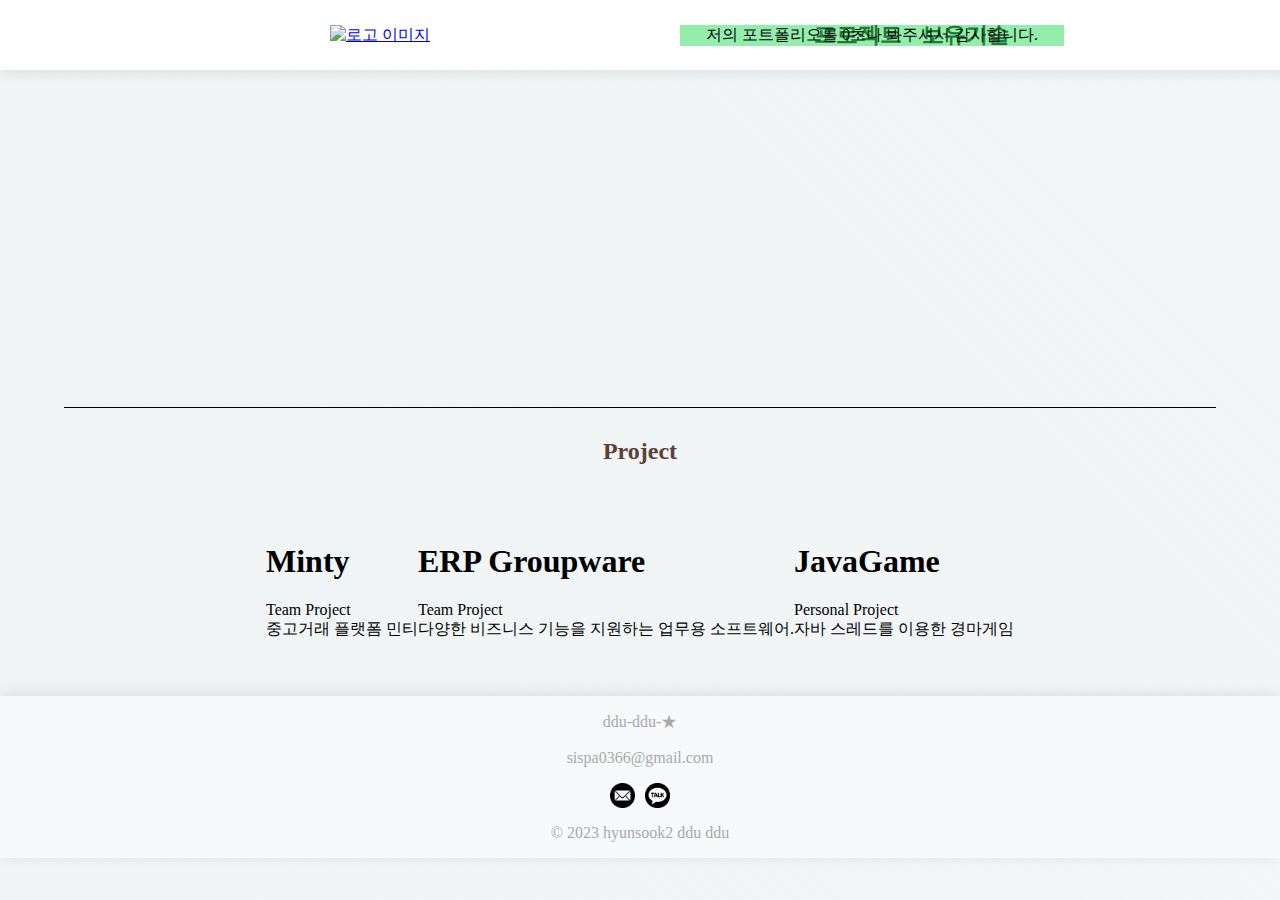
==== index.html @ 013820d1 "Update index.html" ====
<!DOCTYPE html>
<html lang="ko">
<head>
    <meta charset="UTF-8">
    <title>hyunsook2</title>
    <link rel="stylesheet" href="css/index.css">
    <link rel="icon" href="https://github.com/hyunsook2.png" type="image/png">
    <link rel="stylesheet" href="https://cdnjs.cloudflare.com/ajax/libs/font-awesome/5.15.1/css/all.min.css">

<body>
    <!-- Header -->
<div class="header">
    <nav class="navbar container navbar-dark" style="background:white;">
        <a class="navbar-brand" href="/">
            <img src="image/logo/liyo.png" alt="로고 이미지" width="110px"/>
        </a>
            <div class="headtime alert alert-danger">저의 포트폴리오를
                <span id="h" style="display: none"></span>
                <span id="h-label" style="display: none">시간</span>
                <span id="m" style="display: none"></span>
                <span id="m-label" style="display: none">분</span> 
                <span id="s">0</span>초나 봐주셔서 감사합니다.
            </div>
        <div class="navbar-nav gap-2">
            <a class="nav-link menu-a project-button" >프로젝트</a>
            <a class="nav-link menu-a skill-button" >보유기술</a>
        </div>
    </nav>
</div>

    

<!-- 프로필 부분 -->
<div id="profile-section">
    <div class="profile">
        <img src="https://github.com/hyunsook2.png" alt="Profile picture" style="width: 100%; height: auto; border-radius: 50%; object-fit: cover; margin-bottom: 24px;">
        <h2 style="margin: 0 0 5px 0; font-size: 18px;">김현석</h2>
        <p style="margin: 0 0 5px 0; color: #777;">@hyunsook2</p>
        <p style="margin: 0 0 24px 0; color: #777; font-size: 14px;">Full-Stack Developer</p>
        <hr style="border: 0; height: 1px; background-color: #e0e0e0; margin-bottom: 24px;">
        <div style="display: flex; justify-content: space-around;">
            <a href="https://github.com/hyunsook2"><i class="fab fa-github"></i></a>
            <a href="https://www.instagram.com/hyunsook.2/"><i class="fab fa-instagram"></i></a>          
            <a href="https://open.kakao.com/o/sVw4Uasf"><i class="fas fa-comment"></i></a>
        </div>
       
    </div>
    
</div>

<div class="line"></div>

<!-- Project 부분 -->
<div id="project-section">
    <h1 class="title">Project</h1>
    <div id="app" class="container">
        <card data-image="image/MintyLogo.png">
            <h1 slot="header">Minty</h1>
            <p slot="content">
                Team Project<br>
                중고거래 플랫폼 민티
            </p>
        </card>
        <card data-image="image/RebootLogo.png">
            <h1 slot="header">ERP Groupware</h1>
            <p slot="content">
                Team Project<br>
                다양한 비즈니스 기능을 지원하는 업무용 소프트웨어.</p>
        </card>
        <card data-image="image/horse.jpg">
            <h1 slot="header">JavaGame</h1>
            <p slot="content">
                Personal Project<br>
                자바 스레드를 이용한 경마게임
            </p>
        </card>
    </div>
</div>
<div>
    
</div>


<script src="https://unpkg.com/vue@2.6.14/dist/vue.js"></script>
<script src="http://code.jquery.com/jquery-latest.min.js"></script>
<script src="js/index.js"></script>
<div class="footer">
    <div class="footer-content">
        <div class="footer-top">
            <p>ddu-ddu-★</p>
            <p>sispa0366@gmail.com</p>
        </div>
        <div class="footer-links">
            <a style="cursor:pointer;" href="https://mail.google.com/mail/?view=cm&amp;fs=1&amp;to=sispa0366@gmail.com" target="_blank">
                <img class="footer-icon" src="image/email.png" alt="email"/>
            </a>
            <a style="cursor:pointer;" href="https://open.kakao.com/o/sVw4Uasf">
                <img class="footer-icon" src="image/kakao.png" alt="Kakao"/>
            </a>
        </div>
        <div class="footer-bottom">
            <p>© 2023 hyunsook2 ddu ddu</p>
        </div>
    </div>
</div>
</body>
</html>
---- css/index.css ----
@-webkit-keyframes NO {
  from,
  to {
    transform: translate3d(0, 0, 0);
  }

  10%,
  30%,
  50%,
  70%,
  90% {
    transform: translate3d(-10px, 0, 0);
  }

  20%,
  40%,
  60%,
  80% {
    transform: translate3d(10px, 0, 0);
  }
}

@keyframes NO {
  from,
  to {
    transform: translate3d(0, 0, 0);
  }

  10%,
  30%,
  50%,
  70%,
  90% {
    transform: translate3d(-10px, 0, 0);
  }

  20%,
  40%,
  60%,
  80% {
    transform: translate3d(10px, 0, 0);
  }
}

@-webkit-keyframes arrive {
  0% {
    opacity: 0;
    transform: translate3d(0, 50px, 0);
  }

  100% {
    opacity: 1;
    transform: translate3d(0, 0, 0);
  }
}

@keyframes arrive {
  0% {
    opacity: 0;
    transform: translate3d(0, 50px, 0);
  }

  100% {
    opacity: 1;
    transform: translate3d(0, 0, 0);
  }
}

@-webkit-keyframes move {
  0% {
    background-position: 0 0;
  }

  50% {
    background-position: 100% 0;
  }

  100% {
    background-position: 0 0;
  }
}

@keyframes move {
  0% {
    background-position: 0 0;
  }

  50% {
    background-position: 100% 0;
  }

  100% {
    background-position: 0 0;
  }
}

/* footer CSS */
.footer {
  display: flex;
  flex-direction: column;
  align-items: center;
  justify-content: center;
  background-color: #f8f9fa;
  box-shadow: 0px -2px 15px rgba(0, 0, 0, 0.1);
  width: 100%;
  margin-bottom: -40px;
}

.footer-content {
  text-align: center;
}

.footer-links {
  display: flex;
  gap: 10px;
  justify-content: center;
  align-items: center;
}

.footer-links a {
  display: flex;
  flex-direction: column;
  align-items: center;
  text-decoration: none;
  color: black;
  transition: color 0.3s;
}

.footer-links a:hover {
  color: gray;
}

.footer-info {
  font-size: 12px;
  color: gray;
}

.footer-icon {
  width: 25px;
  height: 25px;
}

.footer-top p,
.footer-bottom p {
  color: #a9a9a9;
}
/* Header CSS */
.header {
  display: flex;
  font-family: "Raleway";
  font-size: "22px";
  align-items: center;
  justify-content: space-between;
  width: 100%;
  background-color: white;
  padding: 15px 30px;
  box-shadow: 0px 2px 15px rgba(0, 0, 0, 0.1);
  z-index: 1;
  position: fixed;
  top: 0;
  color: black;
}

.navbar {
  display: flex;
  align-items: center;
  justify-content: space-between;
  height: 40px;
  width: calc(100% - 60px);
  padding: 0 300px;
}

.navbar-brand {
  display: flex;
  align-items: center;
}

.navbar-nav {
  display: flex;
  gap: 20px;
  justify-content: flex-end;
  flex-grow: 1;
}

.nav-link {
  text-decoration: none;
  color: black;
  font-family: "Raleway", sans-serif;
  font-size: 22px;
  transition: color 0.3s;
  font-weight: bolder;
}

.nav-link:hover {
  color: gray;
}

body {
  margin: 40px 0;
  font-family: "Raleway";
  background-color: #fce9f1;
  -webkit-font-smoothing: antialiased;
  background-size: 200% 100% !important;
  -webkit-animation: move 3s ease infinite;
  animation: move 3s ease infinite;
  transform: translate3d(10, 20, 20);
  background: linear-gradient(45deg, #f1f4f4 10%, #e7f0f777 90%);
}

.headtime {
  z-index: 50;
  position: fixed !important;
  width: 30%;
  background: rgba(58, 224, 100, 0.544);
  text-align: center;
  margin-left: 350px;
}

.profile {
  text-align: center;
  opacity: 0;
  transform: translate3d(0, 500px, 0);
  -webkit-animation: arrive 500ms ease-in-out 0.7s forwards;
  animation: arrive 500ms ease-in-out 0.7s forwards;
  margin-top: 10vh;
  margin-left: auto;
  margin-right: auto;
  border: 1px solid #e0e0e0;
  border-radius: 8px;
  padding: 24px;
  width: 12vw;
  text-align: center;
}
.title {
  font-family: "Raleway";
  font-size: 24px;
  font-weight: 700;
  color: #5d4037;
  text-align: center;
}

#profile-section {
  display: flex;
  justify-content: center;
  align-items: center;
}

.profile-container {
  border: 1px solid #e0e0e0;
  border-radius: 8px;
  padding: 32px;
  width: 300px;
  text-align: center;
}

.profile-picture {
  width: 60%;
  height: auto;
  border-radius: 50%;
  object-fit: cover;
  margin-bottom: 24px;
}

.profile-name {
  margin: 0 0 5px 0;
  font-size: 18px;
}

.profile-username {
  margin: 0 0 15px 0;
  color: #777;
}

.profile-role {
  margin: 0 0 24px 0;
  color: #696969;
  font-size: 14px;
}

.profile-separator {
  border: 0;
  height: 1px;
  background-color: #e0e0e0;
  margin-bottom: 24px;
}

.profile-links {
  display: flex;
  justify-content: space-around;
}

.link-icon img {
  width: 24px;
  height: 24px;
}

#project-section .title {
  font-family: "Raleway";
  font-size: 24px;
  font-weight: 700;
  color: #5d4037;
  text-align: center;
}

#project-section .container {
  padding: 40px 80px;
  display: flex;
  flex-wrap: wrap;
  justify-content: center;
}

#project-section .card-wrap {
  margin: 10px;
  transform: perspective(800px);
  transform-style: preserve-3d;
  cursor: pointer;
}

#project-section .card-wrap:hover .card-info {
  transform: translateY(0);
}

#project-section .card-wrap:hover .card-info p {
  opacity: 1;
}

#project-section .card-wrap:hover .card-info,
#project-section .card-wrap:hover .card-info p {
  transition: 0.6s cubic-bezier(0.23, 1, 0.32, 1);
}

#project-section .card-wrap:hover .card-info:after {
  transition: 5s cubic-bezier(0.23, 1, 0.32, 1);
  opacity: 1;
  transform: translateY(0);
}

#project-section .card-wrap:hover .card-bg {
  transition: 0.6s cubic-bezier(0.23, 1, 0.32, 1),
    opacity 5s cubic-bezier(0.23, 1, 0.32, 1);
  opacity: 0.8;
}

#project-section .card-wrap:hover .card {
  transition: 0.6s cubic-bezier(0.23, 1, 0.32, 1),
    box-shadow 2s cubic-bezier(0.23, 1, 0.32, 1);
  box-shadow: rgba(255, 255, 255, 0.2) 0 0 40px 5px,
    rgba(255, 255, 255, 1) 0 0 0 1px, rgba(0, 0, 0, 0.66) 0 30px 60px 0,
    inset #333 0 0 0 5px, inset white 0 0 0 6px;
}

#project-section .card {
  position: relative;
  flex: 0 0 240px;
  bottom: 0;
  width: 240px;
  height: 320px;
  background-color: #333;
  overflow: hidden;
  border-radius: 10px;
  box-shadow: rgba(0, 0, 0, 0.66) 0 30px 60px 0, inset #333 0 0 0 5px,
    inset rgba(255, 255, 255, 0.5) 0 0 0 6px;
  transition: 1s cubic-bezier(0.445, 0.05, 0.55, 0.95);
}

#project-section .card-bg {
  opacity: 0.5;
  position: absolute;
  top: -20px;
  left: -20px;
  width: 120%;
  height: 120%;
  padding: 20px;
  background-repeat: no-repeat;
  background-position: center;
  background-size: cover;
  transition: 1s cubic-bezier(0.445, 0.05, 0.55, 0.95),
    opacity 5s 1s cubic-bezier(0.445, 0.05, 0.55, 0.95);
  pointer-events: none;
}

#project-section .card-info {
  padding: 20px;
  position: absolute;
  bottom: 0;
  color: #fff;
  transform: translateY(40%);
  transition: 0.6s 1.6s cubic-bezier(0.215, 0.61, 0.355, 1);
}

#project-section .card-info p {
  opacity: 0;
  text-shadow: rgba(0, 0, 0, 1) 0 2px 3px;
  transition: 0.6s 1.6s cubic-bezier(0.215, 0.61, 0.355, 1);
}

#project-section .card-info * {
  position: relative;
  z-index: 1;
}

#project-section .card-info:after {
  content: "";
  position: absolute;
  top: 0;
  left: 0;
  z-index: 0;
  width: 100%;
  height: 100%;
  background-image: linear-gradient(
    to bottom,
    transparent 0%,
    rgba(0, 0, 0, 0.6) 100%
  );
  background-blend-mode: overlay;
  opacity: 0;
  transform: translateY(100%);
  transition: 5s 1s cubic-bezier(0.445, 0.05, 0.55, 0.95);
}

#project-section .card-info h1 {
  font-family: "Playfair Display";
  font-size: 36px;
  font-weight: 700;
  text-shadow: rgba(0, 0, 0, 0.5) 0 10px 10px;
}

#project-section .line {
  flex-basis: 100%;
  border-bottom: 1px solid black;
  margin-bottom: 30px;
  margin-left: 5%;
  margin-right: 5%;
}

.line {
  flex-basis: 100%;
  border-bottom: 1px solid black;
  margin-top: 50px;
  margin-bottom: 30px;
  margin-left: 5%;
  margin-right: 5%;
}

::-webkit-scrollbar {
  width: 1px;
  height: 1px;
}

::-webkit-scrollbar-button {
  width: 1px;
  height: 1px;
}
.external {
  overflow: hidden;
  height: 100vh;
}

.horizontal-scroll-wrapper {
  display: flex;
  flex-direction: column;
  align-items: center;
  width: 100vh;
  transform: rotate(-90deg) translate3d(0, -100vh, 0);
  transform-origin: right top;
  overflow-y: auto;
  overflow-x: hidden;
  padding: 0;
  height: 100vw;
  perspective: 1px;
  transform-style: preserve-3d;
  padding-bottom: 10rem;
}

.img-wrapper {
  transform: rotate(90deg);
  display: flex;
  align-items: center;
  justify-content: center;
  min-height: 40vh;
  transform-origin: 50% 50%;
  transform: rotate(90deg) translateZ(0.1px) scale(0.9) translateX(0px)
    translateY(-3vh);
  transition: 1s;
}

.img-wrapper:hover {
  min-height: 65vh;
}

.slower {
  transform: rotate(90deg) translateZ(-0.2px) scale(1.1) translateX(0%)
    translateY(-10vh);
}
.slower1 {
  transform: rotate(90deg) translateZ(-0.25px) scale(1.05) translateX(0%)
    translateY(8vh);
}
.slower2 {
  transform: rotate(90deg) translateZ(-0.3px) scale(1.3) translateX(0%)
    translateY(2vh);
}
.slower-down {
  transform: rotate(90deg) translateZ(-0.2px) scale(1.1) translateX(0%)
    translateY(16vh);
}
.faster {
  transform: rotate(90deg) translateZ(0.15px) scale(0.8) translateX(0%)
    translateY(14vh);
}
.faster1 {
  transform: rotate(90deg) translateZ(0.05px) scale(0.8) translateX(0%)
    translateY(10vh);
}
.fastest {
  transform: rotate(90deg) translateZ(0.22px) scale(0.7) translateX(-10vh)
    translateY(-15vh);
}
.vertical {
  transform: rotate(90deg) translateZ(-0.15px) scale(1.15) translateX(0%)
    translateY(0%);
}
.last {
  transform: rotate(90deg) translateZ(-0.2px) scale(1.1) translateX(25vh)
    translateY(-8vh);
}
.scroll-info,
header {
  position: absolute;
  left: 1rem;
}

header {
  bottom: 1rem;
}
.scroll-info {
  top: 1rem;
}

img {
  max-width: 25vw;
  max-height: 25vh;
  transition: 0.5s;
  vertical-align: top;
}
a:hover img {
  filter: none;
}

.menu-a {
  cursor: pointer;
}
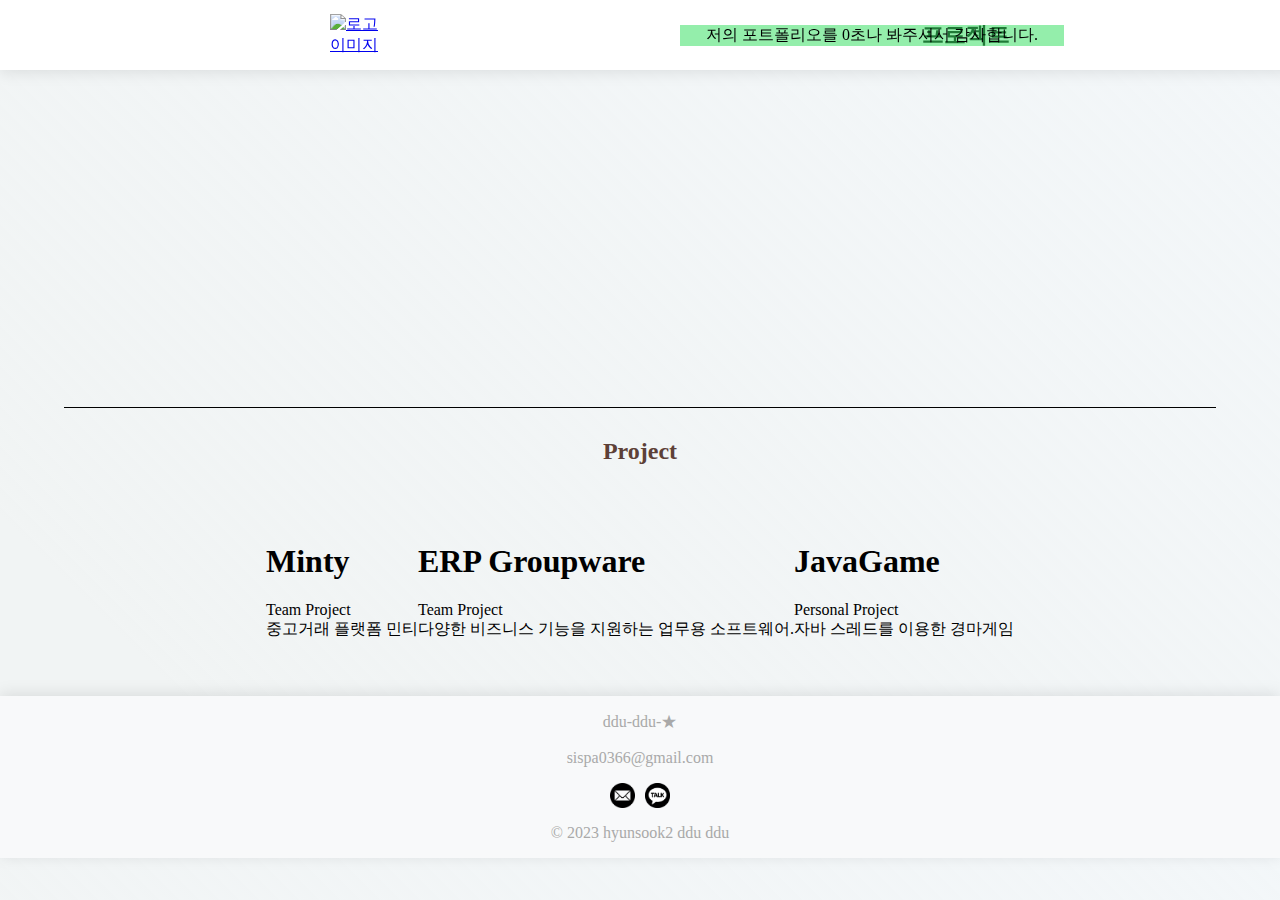
==== commit 05c5fe97: "Add files via upload" ====
--- a/index.html
+++ b/index.html
@@ -3,16 +3,16 @@
 <head>
     <meta charset="UTF-8">
     <title>hyunsook2</title>
+    
     <link rel="stylesheet" href="css/index.css">
     <link rel="icon" href="https://github.com/hyunsook2.png" type="image/png">
-    <link rel="stylesheet" href="https://cdnjs.cloudflare.com/ajax/libs/font-awesome/5.15.1/css/all.min.css">
 
 <body>
     <!-- Header -->
 <div class="header">
     <nav class="navbar container navbar-dark" style="background:white;">
         <a class="navbar-brand" href="/">
-            <img src="image/logo/liyo.png" alt="로고 이미지" width="110px"/>
+            <img src="https://github.com/hyunsook2.png" alt="로고 이미지" width="60px"/>
         </a>
             <div class="headtime alert alert-danger">저의 포트폴리오를
                 <span id="h" style="display: none"></span>
@@ -23,7 +23,6 @@
             </div>
         <div class="navbar-nav gap-2">
             <a class="nav-link menu-a project-button" >프로젝트</a>
-            <a class="nav-link menu-a skill-button" >보유기술</a>
         </div>
     </nav>
 </div>
@@ -43,7 +42,6 @@
             <a href="https://www.instagram.com/hyunsook.2/"><i class="fab fa-instagram"></i></a>          
             <a href="https://open.kakao.com/o/sVw4Uasf"><i class="fas fa-comment"></i></a>
         </div>
-       
     </div>
     
 </div>
--- a/css/index.css
+++ b/css/index.css
@@ -442,111 +442,4650 @@
   margin-right: 5%;
 }
 
-::-webkit-scrollbar {
+/* 가져온거 */
+/*!
+ * Font Awesome Free 5.15.1 by @fontawesome - https://fontawesome.com
+ * License - https://fontawesome.com/license/free (Icons: CC BY 4.0, Fonts: SIL OFL 1.1, Code: MIT License)
+ */
+.fa,
+.fab,
+.fad,
+.fal,
+.far,
+.fas {
+  -moz-osx-font-smoothing: grayscale;
+  -webkit-font-smoothing: antialiased;
+  display: inline-block;
+  font-style: normal;
+  font-variant: normal;
+  text-rendering: auto;
+  line-height: 1;
+}
+.fa-lg {
+  font-size: 1.33333em;
+  line-height: 0.75em;
+  vertical-align: -0.0667em;
+}
+.fa-xs {
+  font-size: 0.75em;
+}
+.fa-sm {
+  font-size: 0.875em;
+}
+.fa-1x {
+  font-size: 1em;
+}
+.fa-2x {
+  font-size: 2em;
+}
+.fa-3x {
+  font-size: 3em;
+}
+.fa-4x {
+  font-size: 4em;
+}
+.fa-5x {
+  font-size: 5em;
+}
+.fa-6x {
+  font-size: 6em;
+}
+.fa-7x {
+  font-size: 7em;
+}
+.fa-8x {
+  font-size: 8em;
+}
+.fa-9x {
+  font-size: 9em;
+}
+.fa-10x {
+  font-size: 10em;
+}
+.fa-fw {
+  text-align: center;
+  width: 1.25em;
+}
+.fa-ul {
+  list-style-type: none;
+  margin-left: 2.5em;
+  padding-left: 0;
+}
+.fa-ul > li {
+  position: relative;
+}
+.fa-li {
+  left: -2em;
+  position: absolute;
+  text-align: center;
+  width: 2em;
+  line-height: inherit;
+}
+.fa-border {
+  border: 0.08em solid #eee;
+  border-radius: 0.1em;
+  padding: 0.2em 0.25em 0.15em;
+}
+.fa-pull-left {
+  float: left;
+}
+.fa-pull-right {
+  float: right;
+}
+.fa.fa-pull-left,
+.fab.fa-pull-left,
+.fal.fa-pull-left,
+.far.fa-pull-left,
+.fas.fa-pull-left {
+  margin-right: 0.3em;
+}
+.fa.fa-pull-right,
+.fab.fa-pull-right,
+.fal.fa-pull-right,
+.far.fa-pull-right,
+.fas.fa-pull-right {
+  margin-left: 0.3em;
+}
+.fa-spin {
+  -webkit-animation: fa-spin 2s linear infinite;
+  animation: fa-spin 2s linear infinite;
+}
+.fa-pulse {
+  -webkit-animation: fa-spin 1s steps(8) infinite;
+  animation: fa-spin 1s steps(8) infinite;
+}
+@-webkit-keyframes fa-spin {
+  0% {
+    -webkit-transform: rotate(0deg);
+    transform: rotate(0deg);
+  }
+  to {
+    -webkit-transform: rotate(1turn);
+    transform: rotate(1turn);
+  }
+}
+@keyframes fa-spin {
+  0% {
+    -webkit-transform: rotate(0deg);
+    transform: rotate(0deg);
+  }
+  to {
+    -webkit-transform: rotate(1turn);
+    transform: rotate(1turn);
+  }
+}
+.fa-rotate-90 {
+  -ms-filter: "progid:DXImageTransform.Microsoft.BasicImage(rotation=1)";
+  -webkit-transform: rotate(90deg);
+  transform: rotate(90deg);
+}
+.fa-rotate-180 {
+  -ms-filter: "progid:DXImageTransform.Microsoft.BasicImage(rotation=2)";
+  -webkit-transform: rotate(180deg);
+  transform: rotate(180deg);
+}
+.fa-rotate-270 {
+  -ms-filter: "progid:DXImageTransform.Microsoft.BasicImage(rotation=3)";
+  -webkit-transform: rotate(270deg);
+  transform: rotate(270deg);
+}
+.fa-flip-horizontal {
+  -ms-filter: "progid:DXImageTransform.Microsoft.BasicImage(rotation=0, mirror=1)";
+  -webkit-transform: scaleX(-1);
+  transform: scaleX(-1);
+}
+.fa-flip-vertical {
+  -webkit-transform: scaleY(-1);
+  transform: scaleY(-1);
+}
+.fa-flip-both,
+.fa-flip-horizontal.fa-flip-vertical,
+.fa-flip-vertical {
+  -ms-filter: "progid:DXImageTransform.Microsoft.BasicImage(rotation=2, mirror=1)";
+}
+.fa-flip-both,
+.fa-flip-horizontal.fa-flip-vertical {
+  -webkit-transform: scale(-1);
+  transform: scale(-1);
+}
+:root .fa-flip-both,
+:root .fa-flip-horizontal,
+:root .fa-flip-vertical,
+:root .fa-rotate-90,
+:root .fa-rotate-180,
+:root .fa-rotate-270 {
+  -webkit-filter: none;
+  filter: none;
+}
+.fa-stack {
+  display: inline-block;
+  height: 2em;
+  line-height: 2em;
+  position: relative;
+  vertical-align: middle;
+  width: 2.5em;
+}
+.fa-stack-1x,
+.fa-stack-2x {
+  left: 0;
+  position: absolute;
+  text-align: center;
+  width: 100%;
+}
+.fa-stack-1x {
+  line-height: inherit;
+}
+.fa-stack-2x {
+  font-size: 2em;
+}
+.fa-inverse {
+  color: #fff;
+}
+.fa-500px:before {
+  content: "\f26e";
+}
+.fa-accessible-icon:before {
+  content: "\f368";
+}
+.fa-accusoft:before {
+  content: "\f369";
+}
+.fa-acquisitions-incorporated:before {
+  content: "\f6af";
+}
+.fa-ad:before {
+  content: "\f641";
+}
+.fa-address-book:before {
+  content: "\f2b9";
+}
+.fa-address-card:before {
+  content: "\f2bb";
+}
+.fa-adjust:before {
+  content: "\f042";
+}
+.fa-adn:before {
+  content: "\f170";
+}
+.fa-adversal:before {
+  content: "\f36a";
+}
+.fa-affiliatetheme:before {
+  content: "\f36b";
+}
+.fa-air-freshener:before {
+  content: "\f5d0";
+}
+.fa-airbnb:before {
+  content: "\f834";
+}
+.fa-algolia:before {
+  content: "\f36c";
+}
+.fa-align-center:before {
+  content: "\f037";
+}
+.fa-align-justify:before {
+  content: "\f039";
+}
+.fa-align-left:before {
+  content: "\f036";
+}
+.fa-align-right:before {
+  content: "\f038";
+}
+.fa-alipay:before {
+  content: "\f642";
+}
+.fa-allergies:before {
+  content: "\f461";
+}
+.fa-amazon:before {
+  content: "\f270";
+}
+.fa-amazon-pay:before {
+  content: "\f42c";
+}
+.fa-ambulance:before {
+  content: "\f0f9";
+}
+.fa-american-sign-language-interpreting:before {
+  content: "\f2a3";
+}
+.fa-amilia:before {
+  content: "\f36d";
+}
+.fa-anchor:before {
+  content: "\f13d";
+}
+.fa-android:before {
+  content: "\f17b";
+}
+.fa-angellist:before {
+  content: "\f209";
+}
+.fa-angle-double-down:before {
+  content: "\f103";
+}
+.fa-angle-double-left:before {
+  content: "\f100";
+}
+.fa-angle-double-right:before {
+  content: "\f101";
+}
+.fa-angle-double-up:before {
+  content: "\f102";
+}
+.fa-angle-down:before {
+  content: "\f107";
+}
+.fa-angle-left:before {
+  content: "\f104";
+}
+.fa-angle-right:before {
+  content: "\f105";
+}
+.fa-angle-up:before {
+  content: "\f106";
+}
+.fa-angry:before {
+  content: "\f556";
+}
+.fa-angrycreative:before {
+  content: "\f36e";
+}
+.fa-angular:before {
+  content: "\f420";
+}
+.fa-ankh:before {
+  content: "\f644";
+}
+.fa-app-store:before {
+  content: "\f36f";
+}
+.fa-app-store-ios:before {
+  content: "\f370";
+}
+.fa-apper:before {
+  content: "\f371";
+}
+.fa-apple:before {
+  content: "\f179";
+}
+.fa-apple-alt:before {
+  content: "\f5d1";
+}
+.fa-apple-pay:before {
+  content: "\f415";
+}
+.fa-archive:before {
+  content: "\f187";
+}
+.fa-archway:before {
+  content: "\f557";
+}
+.fa-arrow-alt-circle-down:before {
+  content: "\f358";
+}
+.fa-arrow-alt-circle-left:before {
+  content: "\f359";
+}
+.fa-arrow-alt-circle-right:before {
+  content: "\f35a";
+}
+.fa-arrow-alt-circle-up:before {
+  content: "\f35b";
+}
+.fa-arrow-circle-down:before {
+  content: "\f0ab";
+}
+.fa-arrow-circle-left:before {
+  content: "\f0a8";
+}
+.fa-arrow-circle-right:before {
+  content: "\f0a9";
+}
+.fa-arrow-circle-up:before {
+  content: "\f0aa";
+}
+.fa-arrow-down:before {
+  content: "\f063";
+}
+.fa-arrow-left:before {
+  content: "\f060";
+}
+.fa-arrow-right:before {
+  content: "\f061";
+}
+.fa-arrow-up:before {
+  content: "\f062";
+}
+.fa-arrows-alt:before {
+  content: "\f0b2";
+}
+.fa-arrows-alt-h:before {
+  content: "\f337";
+}
+.fa-arrows-alt-v:before {
+  content: "\f338";
+}
+.fa-artstation:before {
+  content: "\f77a";
+}
+.fa-assistive-listening-systems:before {
+  content: "\f2a2";
+}
+.fa-asterisk:before {
+  content: "\f069";
+}
+.fa-asymmetrik:before {
+  content: "\f372";
+}
+.fa-at:before {
+  content: "\f1fa";
+}
+.fa-atlas:before {
+  content: "\f558";
+}
+.fa-atlassian:before {
+  content: "\f77b";
+}
+.fa-atom:before {
+  content: "\f5d2";
+}
+.fa-audible:before {
+  content: "\f373";
+}
+.fa-audio-description:before {
+  content: "\f29e";
+}
+.fa-autoprefixer:before {
+  content: "\f41c";
+}
+.fa-avianex:before {
+  content: "\f374";
+}
+.fa-aviato:before {
+  content: "\f421";
+}
+.fa-award:before {
+  content: "\f559";
+}
+.fa-aws:before {
+  content: "\f375";
+}
+.fa-baby:before {
+  content: "\f77c";
+}
+.fa-baby-carriage:before {
+  content: "\f77d";
+}
+.fa-backspace:before {
+  content: "\f55a";
+}
+.fa-backward:before {
+  content: "\f04a";
+}
+.fa-bacon:before {
+  content: "\f7e5";
+}
+.fa-bacteria:before {
+  content: "\e059";
+}
+.fa-bacterium:before {
+  content: "\e05a";
+}
+.fa-bahai:before {
+  content: "\f666";
+}
+.fa-balance-scale:before {
+  content: "\f24e";
+}
+.fa-balance-scale-left:before {
+  content: "\f515";
+}
+.fa-balance-scale-right:before {
+  content: "\f516";
+}
+.fa-ban:before {
+  content: "\f05e";
+}
+.fa-band-aid:before {
+  content: "\f462";
+}
+.fa-bandcamp:before {
+  content: "\f2d5";
+}
+.fa-barcode:before {
+  content: "\f02a";
+}
+.fa-bars:before {
+  content: "\f0c9";
+}
+.fa-baseball-ball:before {
+  content: "\f433";
+}
+.fa-basketball-ball:before {
+  content: "\f434";
+}
+.fa-bath:before {
+  content: "\f2cd";
+}
+.fa-battery-empty:before {
+  content: "\f244";
+}
+.fa-battery-full:before {
+  content: "\f240";
+}
+.fa-battery-half:before {
+  content: "\f242";
+}
+.fa-battery-quarter:before {
+  content: "\f243";
+}
+.fa-battery-three-quarters:before {
+  content: "\f241";
+}
+.fa-battle-net:before {
+  content: "\f835";
+}
+.fa-bed:before {
+  content: "\f236";
+}
+.fa-beer:before {
+  content: "\f0fc";
+}
+.fa-behance:before {
+  content: "\f1b4";
+}
+.fa-behance-square:before {
+  content: "\f1b5";
+}
+.fa-bell:before {
+  content: "\f0f3";
+}
+.fa-bell-slash:before {
+  content: "\f1f6";
+}
+.fa-bezier-curve:before {
+  content: "\f55b";
+}
+.fa-bible:before {
+  content: "\f647";
+}
+.fa-bicycle:before {
+  content: "\f206";
+}
+.fa-biking:before {
+  content: "\f84a";
+}
+.fa-bimobject:before {
+  content: "\f378";
+}
+.fa-binoculars:before {
+  content: "\f1e5";
+}
+.fa-biohazard:before {
+  content: "\f780";
+}
+.fa-birthday-cake:before {
+  content: "\f1fd";
+}
+.fa-bitbucket:before {
+  content: "\f171";
+}
+.fa-bitcoin:before {
+  content: "\f379";
+}
+.fa-bity:before {
+  content: "\f37a";
+}
+.fa-black-tie:before {
+  content: "\f27e";
+}
+.fa-blackberry:before {
+  content: "\f37b";
+}
+.fa-blender:before {
+  content: "\f517";
+}
+.fa-blender-phone:before {
+  content: "\f6b6";
+}
+.fa-blind:before {
+  content: "\f29d";
+}
+.fa-blog:before {
+  content: "\f781";
+}
+.fa-blogger:before {
+  content: "\f37c";
+}
+.fa-blogger-b:before {
+  content: "\f37d";
+}
+.fa-bluetooth:before {
+  content: "\f293";
+}
+.fa-bluetooth-b:before {
+  content: "\f294";
+}
+.fa-bold:before {
+  content: "\f032";
+}
+.fa-bolt:before {
+  content: "\f0e7";
+}
+.fa-bomb:before {
+  content: "\f1e2";
+}
+.fa-bone:before {
+  content: "\f5d7";
+}
+.fa-bong:before {
+  content: "\f55c";
+}
+.fa-book:before {
+  content: "\f02d";
+}
+.fa-book-dead:before {
+  content: "\f6b7";
+}
+.fa-book-medical:before {
+  content: "\f7e6";
+}
+.fa-book-open:before {
+  content: "\f518";
+}
+.fa-book-reader:before {
+  content: "\f5da";
+}
+.fa-bookmark:before {
+  content: "\f02e";
+}
+.fa-bootstrap:before {
+  content: "\f836";
+}
+.fa-border-all:before {
+  content: "\f84c";
+}
+.fa-border-none:before {
+  content: "\f850";
+}
+.fa-border-style:before {
+  content: "\f853";
+}
+.fa-bowling-ball:before {
+  content: "\f436";
+}
+.fa-box:before {
+  content: "\f466";
+}
+.fa-box-open:before {
+  content: "\f49e";
+}
+.fa-box-tissue:before {
+  content: "\e05b";
+}
+.fa-boxes:before {
+  content: "\f468";
+}
+.fa-braille:before {
+  content: "\f2a1";
+}
+.fa-brain:before {
+  content: "\f5dc";
+}
+.fa-bread-slice:before {
+  content: "\f7ec";
+}
+.fa-briefcase:before {
+  content: "\f0b1";
+}
+.fa-briefcase-medical:before {
+  content: "\f469";
+}
+.fa-broadcast-tower:before {
+  content: "\f519";
+}
+.fa-broom:before {
+  content: "\f51a";
+}
+.fa-brush:before {
+  content: "\f55d";
+}
+.fa-btc:before {
+  content: "\f15a";
+}
+.fa-buffer:before {
+  content: "\f837";
+}
+.fa-bug:before {
+  content: "\f188";
+}
+.fa-building:before {
+  content: "\f1ad";
+}
+.fa-bullhorn:before {
+  content: "\f0a1";
+}
+.fa-bullseye:before {
+  content: "\f140";
+}
+.fa-burn:before {
+  content: "\f46a";
+}
+.fa-buromobelexperte:before {
+  content: "\f37f";
+}
+.fa-bus:before {
+  content: "\f207";
+}
+.fa-bus-alt:before {
+  content: "\f55e";
+}
+.fa-business-time:before {
+  content: "\f64a";
+}
+.fa-buy-n-large:before {
+  content: "\f8a6";
+}
+.fa-buysellads:before {
+  content: "\f20d";
+}
+.fa-calculator:before {
+  content: "\f1ec";
+}
+.fa-calendar:before {
+  content: "\f133";
+}
+.fa-calendar-alt:before {
+  content: "\f073";
+}
+.fa-calendar-check:before {
+  content: "\f274";
+}
+.fa-calendar-day:before {
+  content: "\f783";
+}
+.fa-calendar-minus:before {
+  content: "\f272";
+}
+.fa-calendar-plus:before {
+  content: "\f271";
+}
+.fa-calendar-times:before {
+  content: "\f273";
+}
+.fa-calendar-week:before {
+  content: "\f784";
+}
+.fa-camera:before {
+  content: "\f030";
+}
+.fa-camera-retro:before {
+  content: "\f083";
+}
+.fa-campground:before {
+  content: "\f6bb";
+}
+.fa-canadian-maple-leaf:before {
+  content: "\f785";
+}
+.fa-candy-cane:before {
+  content: "\f786";
+}
+.fa-cannabis:before {
+  content: "\f55f";
+}
+.fa-capsules:before {
+  content: "\f46b";
+}
+.fa-car:before {
+  content: "\f1b9";
+}
+.fa-car-alt:before {
+  content: "\f5de";
+}
+.fa-car-battery:before {
+  content: "\f5df";
+}
+.fa-car-crash:before {
+  content: "\f5e1";
+}
+.fa-car-side:before {
+  content: "\f5e4";
+}
+.fa-caravan:before {
+  content: "\f8ff";
+}
+.fa-caret-down:before {
+  content: "\f0d7";
+}
+.fa-caret-left:before {
+  content: "\f0d9";
+}
+.fa-caret-right:before {
+  content: "\f0da";
+}
+.fa-caret-square-down:before {
+  content: "\f150";
+}
+.fa-caret-square-left:before {
+  content: "\f191";
+}
+.fa-caret-square-right:before {
+  content: "\f152";
+}
+.fa-caret-square-up:before {
+  content: "\f151";
+}
+.fa-caret-up:before {
+  content: "\f0d8";
+}
+.fa-carrot:before {
+  content: "\f787";
+}
+.fa-cart-arrow-down:before {
+  content: "\f218";
+}
+.fa-cart-plus:before {
+  content: "\f217";
+}
+.fa-cash-register:before {
+  content: "\f788";
+}
+.fa-cat:before {
+  content: "\f6be";
+}
+.fa-cc-amazon-pay:before {
+  content: "\f42d";
+}
+.fa-cc-amex:before {
+  content: "\f1f3";
+}
+.fa-cc-apple-pay:before {
+  content: "\f416";
+}
+.fa-cc-diners-club:before {
+  content: "\f24c";
+}
+.fa-cc-discover:before {
+  content: "\f1f2";
+}
+.fa-cc-jcb:before {
+  content: "\f24b";
+}
+.fa-cc-mastercard:before {
+  content: "\f1f1";
+}
+.fa-cc-paypal:before {
+  content: "\f1f4";
+}
+.fa-cc-stripe:before {
+  content: "\f1f5";
+}
+.fa-cc-visa:before {
+  content: "\f1f0";
+}
+.fa-centercode:before {
+  content: "\f380";
+}
+.fa-centos:before {
+  content: "\f789";
+}
+.fa-certificate:before {
+  content: "\f0a3";
+}
+.fa-chair:before {
+  content: "\f6c0";
+}
+.fa-chalkboard:before {
+  content: "\f51b";
+}
+.fa-chalkboard-teacher:before {
+  content: "\f51c";
+}
+.fa-charging-station:before {
+  content: "\f5e7";
+}
+.fa-chart-area:before {
+  content: "\f1fe";
+}
+.fa-chart-bar:before {
+  content: "\f080";
+}
+.fa-chart-line:before {
+  content: "\f201";
+}
+.fa-chart-pie:before {
+  content: "\f200";
+}
+.fa-check:before {
+  content: "\f00c";
+}
+.fa-check-circle:before {
+  content: "\f058";
+}
+.fa-check-double:before {
+  content: "\f560";
+}
+.fa-check-square:before {
+  content: "\f14a";
+}
+.fa-cheese:before {
+  content: "\f7ef";
+}
+.fa-chess:before {
+  content: "\f439";
+}
+.fa-chess-bishop:before {
+  content: "\f43a";
+}
+.fa-chess-board:before {
+  content: "\f43c";
+}
+.fa-chess-king:before {
+  content: "\f43f";
+}
+.fa-chess-knight:before {
+  content: "\f441";
+}
+.fa-chess-pawn:before {
+  content: "\f443";
+}
+.fa-chess-queen:before {
+  content: "\f445";
+}
+.fa-chess-rook:before {
+  content: "\f447";
+}
+.fa-chevron-circle-down:before {
+  content: "\f13a";
+}
+.fa-chevron-circle-left:before {
+  content: "\f137";
+}
+.fa-chevron-circle-right:before {
+  content: "\f138";
+}
+.fa-chevron-circle-up:before {
+  content: "\f139";
+}
+.fa-chevron-down:before {
+  content: "\f078";
+}
+.fa-chevron-left:before {
+  content: "\f053";
+}
+.fa-chevron-right:before {
+  content: "\f054";
+}
+.fa-chevron-up:before {
+  content: "\f077";
+}
+.fa-child:before {
+  content: "\f1ae";
+}
+.fa-chrome:before {
+  content: "\f268";
+}
+.fa-chromecast:before {
+  content: "\f838";
+}
+.fa-church:before {
+  content: "\f51d";
+}
+.fa-circle:before {
+  content: "\f111";
+}
+.fa-circle-notch:before {
+  content: "\f1ce";
+}
+.fa-city:before {
+  content: "\f64f";
+}
+.fa-clinic-medical:before {
+  content: "\f7f2";
+}
+.fa-clipboard:before {
+  content: "\f328";
+}
+.fa-clipboard-check:before {
+  content: "\f46c";
+}
+.fa-clipboard-list:before {
+  content: "\f46d";
+}
+.fa-clock:before {
+  content: "\f017";
+}
+.fa-clone:before {
+  content: "\f24d";
+}
+.fa-closed-captioning:before {
+  content: "\f20a";
+}
+.fa-cloud:before {
+  content: "\f0c2";
+}
+.fa-cloud-download-alt:before {
+  content: "\f381";
+}
+.fa-cloud-meatball:before {
+  content: "\f73b";
+}
+.fa-cloud-moon:before {
+  content: "\f6c3";
+}
+.fa-cloud-moon-rain:before {
+  content: "\f73c";
+}
+.fa-cloud-rain:before {
+  content: "\f73d";
+}
+.fa-cloud-showers-heavy:before {
+  content: "\f740";
+}
+.fa-cloud-sun:before {
+  content: "\f6c4";
+}
+.fa-cloud-sun-rain:before {
+  content: "\f743";
+}
+.fa-cloud-upload-alt:before {
+  content: "\f382";
+}
+.fa-cloudflare:before {
+  content: "\e07d";
+}
+.fa-cloudscale:before {
+  content: "\f383";
+}
+.fa-cloudsmith:before {
+  content: "\f384";
+}
+.fa-cloudversify:before {
+  content: "\f385";
+}
+.fa-cocktail:before {
+  content: "\f561";
+}
+.fa-code:before {
+  content: "\f121";
+}
+.fa-code-branch:before {
+  content: "\f126";
+}
+.fa-codepen:before {
+  content: "\f1cb";
+}
+.fa-codiepie:before {
+  content: "\f284";
+}
+.fa-coffee:before {
+  content: "\f0f4";
+}
+.fa-cog:before {
+  content: "\f013";
+}
+.fa-cogs:before {
+  content: "\f085";
+}
+.fa-coins:before {
+  content: "\f51e";
+}
+.fa-columns:before {
+  content: "\f0db";
+}
+.fa-comment:before {
+  content: "\f075";
+}
+.fa-comment-alt:before {
+  content: "\f27a";
+}
+.fa-comment-dollar:before {
+  content: "\f651";
+}
+.fa-comment-dots:before {
+  content: "\f4ad";
+}
+.fa-comment-medical:before {
+  content: "\f7f5";
+}
+.fa-comment-slash:before {
+  content: "\f4b3";
+}
+.fa-comments:before {
+  content: "\f086";
+}
+.fa-comments-dollar:before {
+  content: "\f653";
+}
+.fa-compact-disc:before {
+  content: "\f51f";
+}
+.fa-compass:before {
+  content: "\f14e";
+}
+.fa-compress:before {
+  content: "\f066";
+}
+.fa-compress-alt:before {
+  content: "\f422";
+}
+.fa-compress-arrows-alt:before {
+  content: "\f78c";
+}
+.fa-concierge-bell:before {
+  content: "\f562";
+}
+.fa-confluence:before {
+  content: "\f78d";
+}
+.fa-connectdevelop:before {
+  content: "\f20e";
+}
+.fa-contao:before {
+  content: "\f26d";
+}
+.fa-cookie:before {
+  content: "\f563";
+}
+.fa-cookie-bite:before {
+  content: "\f564";
+}
+.fa-copy:before {
+  content: "\f0c5";
+}
+.fa-copyright:before {
+  content: "\f1f9";
+}
+.fa-cotton-bureau:before {
+  content: "\f89e";
+}
+.fa-couch:before {
+  content: "\f4b8";
+}
+.fa-cpanel:before {
+  content: "\f388";
+}
+.fa-creative-commons:before {
+  content: "\f25e";
+}
+.fa-creative-commons-by:before {
+  content: "\f4e7";
+}
+.fa-creative-commons-nc:before {
+  content: "\f4e8";
+}
+.fa-creative-commons-nc-eu:before {
+  content: "\f4e9";
+}
+.fa-creative-commons-nc-jp:before {
+  content: "\f4ea";
+}
+.fa-creative-commons-nd:before {
+  content: "\f4eb";
+}
+.fa-creative-commons-pd:before {
+  content: "\f4ec";
+}
+.fa-creative-commons-pd-alt:before {
+  content: "\f4ed";
+}
+.fa-creative-commons-remix:before {
+  content: "\f4ee";
+}
+.fa-creative-commons-sa:before {
+  content: "\f4ef";
+}
+.fa-creative-commons-sampling:before {
+  content: "\f4f0";
+}
+.fa-creative-commons-sampling-plus:before {
+  content: "\f4f1";
+}
+.fa-creative-commons-share:before {
+  content: "\f4f2";
+}
+.fa-creative-commons-zero:before {
+  content: "\f4f3";
+}
+.fa-credit-card:before {
+  content: "\f09d";
+}
+.fa-critical-role:before {
+  content: "\f6c9";
+}
+.fa-crop:before {
+  content: "\f125";
+}
+.fa-crop-alt:before {
+  content: "\f565";
+}
+.fa-cross:before {
+  content: "\f654";
+}
+.fa-crosshairs:before {
+  content: "\f05b";
+}
+.fa-crow:before {
+  content: "\f520";
+}
+.fa-crown:before {
+  content: "\f521";
+}
+.fa-crutch:before {
+  content: "\f7f7";
+}
+.fa-css3:before {
+  content: "\f13c";
+}
+.fa-css3-alt:before {
+  content: "\f38b";
+}
+.fa-cube:before {
+  content: "\f1b2";
+}
+.fa-cubes:before {
+  content: "\f1b3";
+}
+.fa-cut:before {
+  content: "\f0c4";
+}
+.fa-cuttlefish:before {
+  content: "\f38c";
+}
+.fa-d-and-d:before {
+  content: "\f38d";
+}
+.fa-d-and-d-beyond:before {
+  content: "\f6ca";
+}
+.fa-dailymotion:before {
+  content: "\e052";
+}
+.fa-dashcube:before {
+  content: "\f210";
+}
+.fa-database:before {
+  content: "\f1c0";
+}
+.fa-deaf:before {
+  content: "\f2a4";
+}
+.fa-deezer:before {
+  content: "\e077";
+}
+.fa-delicious:before {
+  content: "\f1a5";
+}
+.fa-democrat:before {
+  content: "\f747";
+}
+.fa-deploydog:before {
+  content: "\f38e";
+}
+.fa-deskpro:before {
+  content: "\f38f";
+}
+.fa-desktop:before {
+  content: "\f108";
+}
+.fa-dev:before {
+  content: "\f6cc";
+}
+.fa-deviantart:before {
+  content: "\f1bd";
+}
+.fa-dharmachakra:before {
+  content: "\f655";
+}
+.fa-dhl:before {
+  content: "\f790";
+}
+.fa-diagnoses:before {
+  content: "\f470";
+}
+.fa-diaspora:before {
+  content: "\f791";
+}
+.fa-dice:before {
+  content: "\f522";
+}
+.fa-dice-d20:before {
+  content: "\f6cf";
+}
+.fa-dice-d6:before {
+  content: "\f6d1";
+}
+.fa-dice-five:before {
+  content: "\f523";
+}
+.fa-dice-four:before {
+  content: "\f524";
+}
+.fa-dice-one:before {
+  content: "\f525";
+}
+.fa-dice-six:before {
+  content: "\f526";
+}
+.fa-dice-three:before {
+  content: "\f527";
+}
+.fa-dice-two:before {
+  content: "\f528";
+}
+.fa-digg:before {
+  content: "\f1a6";
+}
+.fa-digital-ocean:before {
+  content: "\f391";
+}
+.fa-digital-tachograph:before {
+  content: "\f566";
+}
+.fa-directions:before {
+  content: "\f5eb";
+}
+.fa-discord:before {
+  content: "\f392";
+}
+.fa-discourse:before {
+  content: "\f393";
+}
+.fa-disease:before {
+  content: "\f7fa";
+}
+.fa-divide:before {
+  content: "\f529";
+}
+.fa-dizzy:before {
+  content: "\f567";
+}
+.fa-dna:before {
+  content: "\f471";
+}
+.fa-dochub:before {
+  content: "\f394";
+}
+.fa-docker:before {
+  content: "\f395";
+}
+.fa-dog:before {
+  content: "\f6d3";
+}
+.fa-dollar-sign:before {
+  content: "\f155";
+}
+.fa-dolly:before {
+  content: "\f472";
+}
+.fa-dolly-flatbed:before {
+  content: "\f474";
+}
+.fa-donate:before {
+  content: "\f4b9";
+}
+.fa-door-closed:before {
+  content: "\f52a";
+}
+.fa-door-open:before {
+  content: "\f52b";
+}
+.fa-dot-circle:before {
+  content: "\f192";
+}
+.fa-dove:before {
+  content: "\f4ba";
+}
+.fa-download:before {
+  content: "\f019";
+}
+.fa-draft2digital:before {
+  content: "\f396";
+}
+.fa-drafting-compass:before {
+  content: "\f568";
+}
+.fa-dragon:before {
+  content: "\f6d5";
+}
+.fa-draw-polygon:before {
+  content: "\f5ee";
+}
+.fa-dribbble:before {
+  content: "\f17d";
+}
+.fa-dribbble-square:before {
+  content: "\f397";
+}
+.fa-dropbox:before {
+  content: "\f16b";
+}
+.fa-drum:before {
+  content: "\f569";
+}
+.fa-drum-steelpan:before {
+  content: "\f56a";
+}
+.fa-drumstick-bite:before {
+  content: "\f6d7";
+}
+.fa-drupal:before {
+  content: "\f1a9";
+}
+.fa-dumbbell:before {
+  content: "\f44b";
+}
+.fa-dumpster:before {
+  content: "\f793";
+}
+.fa-dumpster-fire:before {
+  content: "\f794";
+}
+.fa-dungeon:before {
+  content: "\f6d9";
+}
+.fa-dyalog:before {
+  content: "\f399";
+}
+.fa-earlybirds:before {
+  content: "\f39a";
+}
+.fa-ebay:before {
+  content: "\f4f4";
+}
+.fa-edge:before {
+  content: "\f282";
+}
+.fa-edge-legacy:before {
+  content: "\e078";
+}
+.fa-edit:before {
+  content: "\f044";
+}
+.fa-egg:before {
+  content: "\f7fb";
+}
+.fa-eject:before {
+  content: "\f052";
+}
+.fa-elementor:before {
+  content: "\f430";
+}
+.fa-ellipsis-h:before {
+  content: "\f141";
+}
+.fa-ellipsis-v:before {
+  content: "\f142";
+}
+.fa-ello:before {
+  content: "\f5f1";
+}
+.fa-ember:before {
+  content: "\f423";
+}
+.fa-empire:before {
+  content: "\f1d1";
+}
+.fa-envelope:before {
+  content: "\f0e0";
+}
+.fa-envelope-open:before {
+  content: "\f2b6";
+}
+.fa-envelope-open-text:before {
+  content: "\f658";
+}
+.fa-envelope-square:before {
+  content: "\f199";
+}
+.fa-envira:before {
+  content: "\f299";
+}
+.fa-equals:before {
+  content: "\f52c";
+}
+.fa-eraser:before {
+  content: "\f12d";
+}
+.fa-erlang:before {
+  content: "\f39d";
+}
+.fa-ethereum:before {
+  content: "\f42e";
+}
+.fa-ethernet:before {
+  content: "\f796";
+}
+.fa-etsy:before {
+  content: "\f2d7";
+}
+.fa-euro-sign:before {
+  content: "\f153";
+}
+.fa-evernote:before {
+  content: "\f839";
+}
+.fa-exchange-alt:before {
+  content: "\f362";
+}
+.fa-exclamation:before {
+  content: "\f12a";
+}
+.fa-exclamation-circle:before {
+  content: "\f06a";
+}
+.fa-exclamation-triangle:before {
+  content: "\f071";
+}
+.fa-expand:before {
+  content: "\f065";
+}
+.fa-expand-alt:before {
+  content: "\f424";
+}
+.fa-expand-arrows-alt:before {
+  content: "\f31e";
+}
+.fa-expeditedssl:before {
+  content: "\f23e";
+}
+.fa-external-link-alt:before {
+  content: "\f35d";
+}
+.fa-external-link-square-alt:before {
+  content: "\f360";
+}
+.fa-eye:before {
+  content: "\f06e";
+}
+.fa-eye-dropper:before {
+  content: "\f1fb";
+}
+.fa-eye-slash:before {
+  content: "\f070";
+}
+.fa-facebook:before {
+  content: "\f09a";
+}
+.fa-facebook-f:before {
+  content: "\f39e";
+}
+.fa-facebook-messenger:before {
+  content: "\f39f";
+}
+.fa-facebook-square:before {
+  content: "\f082";
+}
+.fa-fan:before {
+  content: "\f863";
+}
+.fa-fantasy-flight-games:before {
+  content: "\f6dc";
+}
+.fa-fast-backward:before {
+  content: "\f049";
+}
+.fa-fast-forward:before {
+  content: "\f050";
+}
+.fa-faucet:before {
+  content: "\e005";
+}
+.fa-fax:before {
+  content: "\f1ac";
+}
+.fa-feather:before {
+  content: "\f52d";
+}
+.fa-feather-alt:before {
+  content: "\f56b";
+}
+.fa-fedex:before {
+  content: "\f797";
+}
+.fa-fedora:before {
+  content: "\f798";
+}
+.fa-female:before {
+  content: "\f182";
+}
+.fa-fighter-jet:before {
+  content: "\f0fb";
+}
+.fa-figma:before {
+  content: "\f799";
+}
+.fa-file:before {
+  content: "\f15b";
+}
+.fa-file-alt:before {
+  content: "\f15c";
+}
+.fa-file-archive:before {
+  content: "\f1c6";
+}
+.fa-file-audio:before {
+  content: "\f1c7";
+}
+.fa-file-code:before {
+  content: "\f1c9";
+}
+.fa-file-contract:before {
+  content: "\f56c";
+}
+.fa-file-csv:before {
+  content: "\f6dd";
+}
+.fa-file-download:before {
+  content: "\f56d";
+}
+.fa-file-excel:before {
+  content: "\f1c3";
+}
+.fa-file-export:before {
+  content: "\f56e";
+}
+.fa-file-image:before {
+  content: "\f1c5";
+}
+.fa-file-import:before {
+  content: "\f56f";
+}
+.fa-file-invoice:before {
+  content: "\f570";
+}
+.fa-file-invoice-dollar:before {
+  content: "\f571";
+}
+.fa-file-medical:before {
+  content: "\f477";
+}
+.fa-file-medical-alt:before {
+  content: "\f478";
+}
+.fa-file-pdf:before {
+  content: "\f1c1";
+}
+.fa-file-powerpoint:before {
+  content: "\f1c4";
+}
+.fa-file-prescription:before {
+  content: "\f572";
+}
+.fa-file-signature:before {
+  content: "\f573";
+}
+.fa-file-upload:before {
+  content: "\f574";
+}
+.fa-file-video:before {
+  content: "\f1c8";
+}
+.fa-file-word:before {
+  content: "\f1c2";
+}
+.fa-fill:before {
+  content: "\f575";
+}
+.fa-fill-drip:before {
+  content: "\f576";
+}
+.fa-film:before {
+  content: "\f008";
+}
+.fa-filter:before {
+  content: "\f0b0";
+}
+.fa-fingerprint:before {
+  content: "\f577";
+}
+.fa-fire:before {
+  content: "\f06d";
+}
+.fa-fire-alt:before {
+  content: "\f7e4";
+}
+.fa-fire-extinguisher:before {
+  content: "\f134";
+}
+.fa-firefox:before {
+  content: "\f269";
+}
+.fa-firefox-browser:before {
+  content: "\e007";
+}
+.fa-first-aid:before {
+  content: "\f479";
+}
+.fa-first-order:before {
+  content: "\f2b0";
+}
+.fa-first-order-alt:before {
+  content: "\f50a";
+}
+.fa-firstdraft:before {
+  content: "\f3a1";
+}
+.fa-fish:before {
+  content: "\f578";
+}
+.fa-fist-raised:before {
+  content: "\f6de";
+}
+.fa-flag:before {
+  content: "\f024";
+}
+.fa-flag-checkered:before {
+  content: "\f11e";
+}
+.fa-flag-usa:before {
+  content: "\f74d";
+}
+.fa-flask:before {
+  content: "\f0c3";
+}
+.fa-flickr:before {
+  content: "\f16e";
+}
+.fa-flipboard:before {
+  content: "\f44d";
+}
+.fa-flushed:before {
+  content: "\f579";
+}
+.fa-fly:before {
+  content: "\f417";
+}
+.fa-folder:before {
+  content: "\f07b";
+}
+.fa-folder-minus:before {
+  content: "\f65d";
+}
+.fa-folder-open:before {
+  content: "\f07c";
+}
+.fa-folder-plus:before {
+  content: "\f65e";
+}
+.fa-font:before {
+  content: "\f031";
+}
+.fa-font-awesome:before {
+  content: "\f2b4";
+}
+.fa-font-awesome-alt:before {
+  content: "\f35c";
+}
+.fa-font-awesome-flag:before {
+  content: "\f425";
+}
+.fa-font-awesome-logo-full:before {
+  content: "\f4e6";
+}
+.fa-fonticons:before {
+  content: "\f280";
+}
+.fa-fonticons-fi:before {
+  content: "\f3a2";
+}
+.fa-football-ball:before {
+  content: "\f44e";
+}
+.fa-fort-awesome:before {
+  content: "\f286";
+}
+.fa-fort-awesome-alt:before {
+  content: "\f3a3";
+}
+.fa-forumbee:before {
+  content: "\f211";
+}
+.fa-forward:before {
+  content: "\f04e";
+}
+.fa-foursquare:before {
+  content: "\f180";
+}
+.fa-free-code-camp:before {
+  content: "\f2c5";
+}
+.fa-freebsd:before {
+  content: "\f3a4";
+}
+.fa-frog:before {
+  content: "\f52e";
+}
+.fa-frown:before {
+  content: "\f119";
+}
+.fa-frown-open:before {
+  content: "\f57a";
+}
+.fa-fulcrum:before {
+  content: "\f50b";
+}
+.fa-funnel-dollar:before {
+  content: "\f662";
+}
+.fa-futbol:before {
+  content: "\f1e3";
+}
+.fa-galactic-republic:before {
+  content: "\f50c";
+}
+.fa-galactic-senate:before {
+  content: "\f50d";
+}
+.fa-gamepad:before {
+  content: "\f11b";
+}
+.fa-gas-pump:before {
+  content: "\f52f";
+}
+.fa-gavel:before {
+  content: "\f0e3";
+}
+.fa-gem:before {
+  content: "\f3a5";
+}
+.fa-genderless:before {
+  content: "\f22d";
+}
+.fa-get-pocket:before {
+  content: "\f265";
+}
+.fa-gg:before {
+  content: "\f260";
+}
+.fa-gg-circle:before {
+  content: "\f261";
+}
+.fa-ghost:before {
+  content: "\f6e2";
+}
+.fa-gift:before {
+  content: "\f06b";
+}
+.fa-gifts:before {
+  content: "\f79c";
+}
+.fa-git:before {
+  content: "\f1d3";
+}
+.fa-git-alt:before {
+  content: "\f841";
+}
+.fa-git-square:before {
+  content: "\f1d2";
+}
+.fa-github:before {
+  content: "\f09b";
+}
+.fa-github-alt:before {
+  content: "\f113";
+}
+.fa-github-square:before {
+  content: "\f092";
+}
+.fa-gitkraken:before {
+  content: "\f3a6";
+}
+.fa-gitlab:before {
+  content: "\f296";
+}
+.fa-gitter:before {
+  content: "\f426";
+}
+.fa-glass-cheers:before {
+  content: "\f79f";
+}
+.fa-glass-martini:before {
+  content: "\f000";
+}
+.fa-glass-martini-alt:before {
+  content: "\f57b";
+}
+.fa-glass-whiskey:before {
+  content: "\f7a0";
+}
+.fa-glasses:before {
+  content: "\f530";
+}
+.fa-glide:before {
+  content: "\f2a5";
+}
+.fa-glide-g:before {
+  content: "\f2a6";
+}
+.fa-globe:before {
+  content: "\f0ac";
+}
+.fa-globe-africa:before {
+  content: "\f57c";
+}
+.fa-globe-americas:before {
+  content: "\f57d";
+}
+.fa-globe-asia:before {
+  content: "\f57e";
+}
+.fa-globe-europe:before {
+  content: "\f7a2";
+}
+.fa-gofore:before {
+  content: "\f3a7";
+}
+.fa-golf-ball:before {
+  content: "\f450";
+}
+.fa-goodreads:before {
+  content: "\f3a8";
+}
+.fa-goodreads-g:before {
+  content: "\f3a9";
+}
+.fa-google:before {
+  content: "\f1a0";
+}
+.fa-google-drive:before {
+  content: "\f3aa";
+}
+.fa-google-pay:before {
+  content: "\e079";
+}
+.fa-google-play:before {
+  content: "\f3ab";
+}
+.fa-google-plus:before {
+  content: "\f2b3";
+}
+.fa-google-plus-g:before {
+  content: "\f0d5";
+}
+.fa-google-plus-square:before {
+  content: "\f0d4";
+}
+.fa-google-wallet:before {
+  content: "\f1ee";
+}
+.fa-gopuram:before {
+  content: "\f664";
+}
+.fa-graduation-cap:before {
+  content: "\f19d";
+}
+.fa-gratipay:before {
+  content: "\f184";
+}
+.fa-grav:before {
+  content: "\f2d6";
+}
+.fa-greater-than:before {
+  content: "\f531";
+}
+.fa-greater-than-equal:before {
+  content: "\f532";
+}
+.fa-grimace:before {
+  content: "\f57f";
+}
+.fa-grin:before {
+  content: "\f580";
+}
+.fa-grin-alt:before {
+  content: "\f581";
+}
+.fa-grin-beam:before {
+  content: "\f582";
+}
+.fa-grin-beam-sweat:before {
+  content: "\f583";
+}
+.fa-grin-hearts:before {
+  content: "\f584";
+}
+.fa-grin-squint:before {
+  content: "\f585";
+}
+.fa-grin-squint-tears:before {
+  content: "\f586";
+}
+.fa-grin-stars:before {
+  content: "\f587";
+}
+.fa-grin-tears:before {
+  content: "\f588";
+}
+.fa-grin-tongue:before {
+  content: "\f589";
+}
+.fa-grin-tongue-squint:before {
+  content: "\f58a";
+}
+.fa-grin-tongue-wink:before {
+  content: "\f58b";
+}
+.fa-grin-wink:before {
+  content: "\f58c";
+}
+.fa-grip-horizontal:before {
+  content: "\f58d";
+}
+.fa-grip-lines:before {
+  content: "\f7a4";
+}
+.fa-grip-lines-vertical:before {
+  content: "\f7a5";
+}
+.fa-grip-vertical:before {
+  content: "\f58e";
+}
+.fa-gripfire:before {
+  content: "\f3ac";
+}
+.fa-grunt:before {
+  content: "\f3ad";
+}
+.fa-guilded:before {
+  content: "\e07e";
+}
+.fa-guitar:before {
+  content: "\f7a6";
+}
+.fa-gulp:before {
+  content: "\f3ae";
+}
+.fa-h-square:before {
+  content: "\f0fd";
+}
+.fa-hacker-news:before {
+  content: "\f1d4";
+}
+.fa-hacker-news-square:before {
+  content: "\f3af";
+}
+.fa-hackerrank:before {
+  content: "\f5f7";
+}
+.fa-hamburger:before {
+  content: "\f805";
+}
+.fa-hammer:before {
+  content: "\f6e3";
+}
+.fa-hamsa:before {
+  content: "\f665";
+}
+.fa-hand-holding:before {
+  content: "\f4bd";
+}
+.fa-hand-holding-heart:before {
+  content: "\f4be";
+}
+.fa-hand-holding-medical:before {
+  content: "\e05c";
+}
+.fa-hand-holding-usd:before {
+  content: "\f4c0";
+}
+.fa-hand-holding-water:before {
+  content: "\f4c1";
+}
+.fa-hand-lizard:before {
+  content: "\f258";
+}
+.fa-hand-middle-finger:before {
+  content: "\f806";
+}
+.fa-hand-paper:before {
+  content: "\f256";
+}
+.fa-hand-peace:before {
+  content: "\f25b";
+}
+.fa-hand-point-down:before {
+  content: "\f0a7";
+}
+.fa-hand-point-left:before {
+  content: "\f0a5";
+}
+.fa-hand-point-right:before {
+  content: "\f0a4";
+}
+.fa-hand-point-up:before {
+  content: "\f0a6";
+}
+.fa-hand-pointer:before {
+  content: "\f25a";
+}
+.fa-hand-rock:before {
+  content: "\f255";
+}
+.fa-hand-scissors:before {
+  content: "\f257";
+}
+.fa-hand-sparkles:before {
+  content: "\e05d";
+}
+.fa-hand-spock:before {
+  content: "\f259";
+}
+.fa-hands:before {
+  content: "\f4c2";
+}
+.fa-hands-helping:before {
+  content: "\f4c4";
+}
+.fa-hands-wash:before {
+  content: "\e05e";
+}
+.fa-handshake:before {
+  content: "\f2b5";
+}
+.fa-handshake-alt-slash:before {
+  content: "\e05f";
+}
+.fa-handshake-slash:before {
+  content: "\e060";
+}
+.fa-hanukiah:before {
+  content: "\f6e6";
+}
+.fa-hard-hat:before {
+  content: "\f807";
+}
+.fa-hashtag:before {
+  content: "\f292";
+}
+.fa-hat-cowboy:before {
+  content: "\f8c0";
+}
+.fa-hat-cowboy-side:before {
+  content: "\f8c1";
+}
+.fa-hat-wizard:before {
+  content: "\f6e8";
+}
+.fa-hdd:before {
+  content: "\f0a0";
+}
+.fa-head-side-cough:before {
+  content: "\e061";
+}
+.fa-head-side-cough-slash:before {
+  content: "\e062";
+}
+.fa-head-side-mask:before {
+  content: "\e063";
+}
+.fa-head-side-virus:before {
+  content: "\e064";
+}
+.fa-heading:before {
+  content: "\f1dc";
+}
+.fa-headphones:before {
+  content: "\f025";
+}
+.fa-headphones-alt:before {
+  content: "\f58f";
+}
+.fa-headset:before {
+  content: "\f590";
+}
+.fa-heart:before {
+  content: "\f004";
+}
+.fa-heart-broken:before {
+  content: "\f7a9";
+}
+.fa-heartbeat:before {
+  content: "\f21e";
+}
+.fa-helicopter:before {
+  content: "\f533";
+}
+.fa-highlighter:before {
+  content: "\f591";
+}
+.fa-hiking:before {
+  content: "\f6ec";
+}
+.fa-hippo:before {
+  content: "\f6ed";
+}
+.fa-hips:before {
+  content: "\f452";
+}
+.fa-hire-a-helper:before {
+  content: "\f3b0";
+}
+.fa-history:before {
+  content: "\f1da";
+}
+.fa-hive:before {
+  content: "\e07f";
+}
+.fa-hockey-puck:before {
+  content: "\f453";
+}
+.fa-holly-berry:before {
+  content: "\f7aa";
+}
+.fa-home:before {
+  content: "\f015";
+}
+.fa-hooli:before {
+  content: "\f427";
+}
+.fa-hornbill:before {
+  content: "\f592";
+}
+.fa-horse:before {
+  content: "\f6f0";
+}
+.fa-horse-head:before {
+  content: "\f7ab";
+}
+.fa-hospital:before {
+  content: "\f0f8";
+}
+.fa-hospital-alt:before {
+  content: "\f47d";
+}
+.fa-hospital-symbol:before {
+  content: "\f47e";
+}
+.fa-hospital-user:before {
+  content: "\f80d";
+}
+.fa-hot-tub:before {
+  content: "\f593";
+}
+.fa-hotdog:before {
+  content: "\f80f";
+}
+.fa-hotel:before {
+  content: "\f594";
+}
+.fa-hotjar:before {
+  content: "\f3b1";
+}
+.fa-hourglass:before {
+  content: "\f254";
+}
+.fa-hourglass-end:before {
+  content: "\f253";
+}
+.fa-hourglass-half:before {
+  content: "\f252";
+}
+.fa-hourglass-start:before {
+  content: "\f251";
+}
+.fa-house-damage:before {
+  content: "\f6f1";
+}
+.fa-house-user:before {
+  content: "\e065";
+}
+.fa-houzz:before {
+  content: "\f27c";
+}
+.fa-hryvnia:before {
+  content: "\f6f2";
+}
+.fa-html5:before {
+  content: "\f13b";
+}
+.fa-hubspot:before {
+  content: "\f3b2";
+}
+.fa-i-cursor:before {
+  content: "\f246";
+}
+.fa-ice-cream:before {
+  content: "\f810";
+}
+.fa-icicles:before {
+  content: "\f7ad";
+}
+.fa-icons:before {
+  content: "\f86d";
+}
+.fa-id-badge:before {
+  content: "\f2c1";
+}
+.fa-id-card:before {
+  content: "\f2c2";
+}
+.fa-id-card-alt:before {
+  content: "\f47f";
+}
+.fa-ideal:before {
+  content: "\e013";
+}
+.fa-igloo:before {
+  content: "\f7ae";
+}
+.fa-image:before {
+  content: "\f03e";
+}
+.fa-images:before {
+  content: "\f302";
+}
+.fa-imdb:before {
+  content: "\f2d8";
+}
+.fa-inbox:before {
+  content: "\f01c";
+}
+.fa-indent:before {
+  content: "\f03c";
+}
+.fa-industry:before {
+  content: "\f275";
+}
+.fa-infinity:before {
+  content: "\f534";
+}
+.fa-info:before {
+  content: "\f129";
+}
+.fa-info-circle:before {
+  content: "\f05a";
+}
+.fa-innosoft:before {
+  content: "\e080";
+}
+.fa-instagram:before {
+  content: "\f16d";
+}
+.fa-instagram-square:before {
+  content: "\e055";
+}
+.fa-instalod:before {
+  content: "\e081";
+}
+.fa-intercom:before {
+  content: "\f7af";
+}
+.fa-internet-explorer:before {
+  content: "\f26b";
+}
+.fa-invision:before {
+  content: "\f7b0";
+}
+.fa-ioxhost:before {
+  content: "\f208";
+}
+.fa-italic:before {
+  content: "\f033";
+}
+.fa-itch-io:before {
+  content: "\f83a";
+}
+.fa-itunes:before {
+  content: "\f3b4";
+}
+.fa-itunes-note:before {
+  content: "\f3b5";
+}
+.fa-java:before {
+  content: "\f4e4";
+}
+.fa-jedi:before {
+  content: "\f669";
+}
+.fa-jedi-order:before {
+  content: "\f50e";
+}
+.fa-jenkins:before {
+  content: "\f3b6";
+}
+.fa-jira:before {
+  content: "\f7b1";
+}
+.fa-joget:before {
+  content: "\f3b7";
+}
+.fa-joint:before {
+  content: "\f595";
+}
+.fa-joomla:before {
+  content: "\f1aa";
+}
+.fa-journal-whills:before {
+  content: "\f66a";
+}
+.fa-js:before {
+  content: "\f3b8";
+}
+.fa-js-square:before {
+  content: "\f3b9";
+}
+.fa-jsfiddle:before {
+  content: "\f1cc";
+}
+.fa-kaaba:before {
+  content: "\f66b";
+}
+.fa-kaggle:before {
+  content: "\f5fa";
+}
+.fa-key:before {
+  content: "\f084";
+}
+.fa-keybase:before {
+  content: "\f4f5";
+}
+.fa-keyboard:before {
+  content: "\f11c";
+}
+.fa-keycdn:before {
+  content: "\f3ba";
+}
+.fa-khanda:before {
+  content: "\f66d";
+}
+.fa-kickstarter:before {
+  content: "\f3bb";
+}
+.fa-kickstarter-k:before {
+  content: "\f3bc";
+}
+.fa-kiss:before {
+  content: "\f596";
+}
+.fa-kiss-beam:before {
+  content: "\f597";
+}
+.fa-kiss-wink-heart:before {
+  content: "\f598";
+}
+.fa-kiwi-bird:before {
+  content: "\f535";
+}
+.fa-korvue:before {
+  content: "\f42f";
+}
+.fa-landmark:before {
+  content: "\f66f";
+}
+.fa-language:before {
+  content: "\f1ab";
+}
+.fa-laptop:before {
+  content: "\f109";
+}
+.fa-laptop-code:before {
+  content: "\f5fc";
+}
+.fa-laptop-house:before {
+  content: "\e066";
+}
+.fa-laptop-medical:before {
+  content: "\f812";
+}
+.fa-laravel:before {
+  content: "\f3bd";
+}
+.fa-lastfm:before {
+  content: "\f202";
+}
+.fa-lastfm-square:before {
+  content: "\f203";
+}
+.fa-laugh:before {
+  content: "\f599";
+}
+.fa-laugh-beam:before {
+  content: "\f59a";
+}
+.fa-laugh-squint:before {
+  content: "\f59b";
+}
+.fa-laugh-wink:before {
+  content: "\f59c";
+}
+.fa-layer-group:before {
+  content: "\f5fd";
+}
+.fa-leaf:before {
+  content: "\f06c";
+}
+.fa-leanpub:before {
+  content: "\f212";
+}
+.fa-lemon:before {
+  content: "\f094";
+}
+.fa-less:before {
+  content: "\f41d";
+}
+.fa-less-than:before {
+  content: "\f536";
+}
+.fa-less-than-equal:before {
+  content: "\f537";
+}
+.fa-level-down-alt:before {
+  content: "\f3be";
+}
+.fa-level-up-alt:before {
+  content: "\f3bf";
+}
+.fa-life-ring:before {
+  content: "\f1cd";
+}
+.fa-lightbulb:before {
+  content: "\f0eb";
+}
+.fa-line:before {
+  content: "\f3c0";
+}
+.fa-link:before {
+  content: "\f0c1";
+}
+.fa-linkedin:before {
+  content: "\f08c";
+}
+.fa-linkedin-in:before {
+  content: "\f0e1";
+}
+.fa-linode:before {
+  content: "\f2b8";
+}
+.fa-linux:before {
+  content: "\f17c";
+}
+.fa-lira-sign:before {
+  content: "\f195";
+}
+.fa-list:before {
+  content: "\f03a";
+}
+.fa-list-alt:before {
+  content: "\f022";
+}
+.fa-list-ol:before {
+  content: "\f0cb";
+}
+.fa-list-ul:before {
+  content: "\f0ca";
+}
+.fa-location-arrow:before {
+  content: "\f124";
+}
+.fa-lock:before {
+  content: "\f023";
+}
+.fa-lock-open:before {
+  content: "\f3c1";
+}
+.fa-long-arrow-alt-down:before {
+  content: "\f309";
+}
+.fa-long-arrow-alt-left:before {
+  content: "\f30a";
+}
+.fa-long-arrow-alt-right:before {
+  content: "\f30b";
+}
+.fa-long-arrow-alt-up:before {
+  content: "\f30c";
+}
+.fa-low-vision:before {
+  content: "\f2a8";
+}
+.fa-luggage-cart:before {
+  content: "\f59d";
+}
+.fa-lungs:before {
+  content: "\f604";
+}
+.fa-lungs-virus:before {
+  content: "\e067";
+}
+.fa-lyft:before {
+  content: "\f3c3";
+}
+.fa-magento:before {
+  content: "\f3c4";
+}
+.fa-magic:before {
+  content: "\f0d0";
+}
+.fa-magnet:before {
+  content: "\f076";
+}
+.fa-mail-bulk:before {
+  content: "\f674";
+}
+.fa-mailchimp:before {
+  content: "\f59e";
+}
+.fa-male:before {
+  content: "\f183";
+}
+.fa-mandalorian:before {
+  content: "\f50f";
+}
+.fa-map:before {
+  content: "\f279";
+}
+.fa-map-marked:before {
+  content: "\f59f";
+}
+.fa-map-marked-alt:before {
+  content: "\f5a0";
+}
+.fa-map-marker:before {
+  content: "\f041";
+}
+.fa-map-marker-alt:before {
+  content: "\f3c5";
+}
+.fa-map-pin:before {
+  content: "\f276";
+}
+.fa-map-signs:before {
+  content: "\f277";
+}
+.fa-markdown:before {
+  content: "\f60f";
+}
+.fa-marker:before {
+  content: "\f5a1";
+}
+.fa-mars:before {
+  content: "\f222";
+}
+.fa-mars-double:before {
+  content: "\f227";
+}
+.fa-mars-stroke:before {
+  content: "\f229";
+}
+.fa-mars-stroke-h:before {
+  content: "\f22b";
+}
+.fa-mars-stroke-v:before {
+  content: "\f22a";
+}
+.fa-mask:before {
+  content: "\f6fa";
+}
+.fa-mastodon:before {
+  content: "\f4f6";
+}
+.fa-maxcdn:before {
+  content: "\f136";
+}
+.fa-mdb:before {
+  content: "\f8ca";
+}
+.fa-medal:before {
+  content: "\f5a2";
+}
+.fa-medapps:before {
+  content: "\f3c6";
+}
+.fa-medium:before {
+  content: "\f23a";
+}
+.fa-medium-m:before {
+  content: "\f3c7";
+}
+.fa-medkit:before {
+  content: "\f0fa";
+}
+.fa-medrt:before {
+  content: "\f3c8";
+}
+.fa-meetup:before {
+  content: "\f2e0";
+}
+.fa-megaport:before {
+  content: "\f5a3";
+}
+.fa-meh:before {
+  content: "\f11a";
+}
+.fa-meh-blank:before {
+  content: "\f5a4";
+}
+.fa-meh-rolling-eyes:before {
+  content: "\f5a5";
+}
+.fa-memory:before {
+  content: "\f538";
+}
+.fa-mendeley:before {
+  content: "\f7b3";
+}
+.fa-menorah:before {
+  content: "\f676";
+}
+.fa-mercury:before {
+  content: "\f223";
+}
+.fa-meteor:before {
+  content: "\f753";
+}
+.fa-microblog:before {
+  content: "\e01a";
+}
+.fa-microchip:before {
+  content: "\f2db";
+}
+.fa-microphone:before {
+  content: "\f130";
+}
+.fa-microphone-alt:before {
+  content: "\f3c9";
+}
+.fa-microphone-alt-slash:before {
+  content: "\f539";
+}
+.fa-microphone-slash:before {
+  content: "\f131";
+}
+.fa-microscope:before {
+  content: "\f610";
+}
+.fa-microsoft:before {
+  content: "\f3ca";
+}
+.fa-minus:before {
+  content: "\f068";
+}
+.fa-minus-circle:before {
+  content: "\f056";
+}
+.fa-minus-square:before {
+  content: "\f146";
+}
+.fa-mitten:before {
+  content: "\f7b5";
+}
+.fa-mix:before {
+  content: "\f3cb";
+}
+.fa-mixcloud:before {
+  content: "\f289";
+}
+.fa-mixer:before {
+  content: "\e056";
+}
+.fa-mizuni:before {
+  content: "\f3cc";
+}
+.fa-mobile:before {
+  content: "\f10b";
+}
+.fa-mobile-alt:before {
+  content: "\f3cd";
+}
+.fa-modx:before {
+  content: "\f285";
+}
+.fa-monero:before {
+  content: "\f3d0";
+}
+.fa-money-bill:before {
+  content: "\f0d6";
+}
+.fa-money-bill-alt:before {
+  content: "\f3d1";
+}
+.fa-money-bill-wave:before {
+  content: "\f53a";
+}
+.fa-money-bill-wave-alt:before {
+  content: "\f53b";
+}
+.fa-money-check:before {
+  content: "\f53c";
+}
+.fa-money-check-alt:before {
+  content: "\f53d";
+}
+.fa-monument:before {
+  content: "\f5a6";
+}
+.fa-moon:before {
+  content: "\f186";
+}
+.fa-mortar-pestle:before {
+  content: "\f5a7";
+}
+.fa-mosque:before {
+  content: "\f678";
+}
+.fa-motorcycle:before {
+  content: "\f21c";
+}
+.fa-mountain:before {
+  content: "\f6fc";
+}
+.fa-mouse:before {
+  content: "\f8cc";
+}
+.fa-mouse-pointer:before {
+  content: "\f245";
+}
+.fa-mug-hot:before {
+  content: "\f7b6";
+}
+.fa-music:before {
+  content: "\f001";
+}
+.fa-napster:before {
+  content: "\f3d2";
+}
+.fa-neos:before {
+  content: "\f612";
+}
+.fa-network-wired:before {
+  content: "\f6ff";
+}
+.fa-neuter:before {
+  content: "\f22c";
+}
+.fa-newspaper:before {
+  content: "\f1ea";
+}
+.fa-nimblr:before {
+  content: "\f5a8";
+}
+.fa-node:before {
+  content: "\f419";
+}
+.fa-node-js:before {
+  content: "\f3d3";
+}
+.fa-not-equal:before {
+  content: "\f53e";
+}
+.fa-notes-medical:before {
+  content: "\f481";
+}
+.fa-npm:before {
+  content: "\f3d4";
+}
+.fa-ns8:before {
+  content: "\f3d5";
+}
+.fa-nutritionix:before {
+  content: "\f3d6";
+}
+.fa-object-group:before {
+  content: "\f247";
+}
+.fa-object-ungroup:before {
+  content: "\f248";
+}
+.fa-octopus-deploy:before {
+  content: "\e082";
+}
+.fa-odnoklassniki:before {
+  content: "\f263";
+}
+.fa-odnoklassniki-square:before {
+  content: "\f264";
+}
+.fa-oil-can:before {
+  content: "\f613";
+}
+.fa-old-republic:before {
+  content: "\f510";
+}
+.fa-om:before {
+  content: "\f679";
+}
+.fa-opencart:before {
+  content: "\f23d";
+}
+.fa-openid:before {
+  content: "\f19b";
+}
+.fa-opera:before {
+  content: "\f26a";
+}
+.fa-optin-monster:before {
+  content: "\f23c";
+}
+.fa-orcid:before {
+  content: "\f8d2";
+}
+.fa-osi:before {
+  content: "\f41a";
+}
+.fa-otter:before {
+  content: "\f700";
+}
+.fa-outdent:before {
+  content: "\f03b";
+}
+.fa-page4:before {
+  content: "\f3d7";
+}
+.fa-pagelines:before {
+  content: "\f18c";
+}
+.fa-pager:before {
+  content: "\f815";
+}
+.fa-paint-brush:before {
+  content: "\f1fc";
+}
+.fa-paint-roller:before {
+  content: "\f5aa";
+}
+.fa-palette:before {
+  content: "\f53f";
+}
+.fa-palfed:before {
+  content: "\f3d8";
+}
+.fa-pallet:before {
+  content: "\f482";
+}
+.fa-paper-plane:before {
+  content: "\f1d8";
+}
+.fa-paperclip:before {
+  content: "\f0c6";
+}
+.fa-parachute-box:before {
+  content: "\f4cd";
+}
+.fa-paragraph:before {
+  content: "\f1dd";
+}
+.fa-parking:before {
+  content: "\f540";
+}
+.fa-passport:before {
+  content: "\f5ab";
+}
+.fa-pastafarianism:before {
+  content: "\f67b";
+}
+.fa-paste:before {
+  content: "\f0ea";
+}
+.fa-patreon:before {
+  content: "\f3d9";
+}
+.fa-pause:before {
+  content: "\f04c";
+}
+.fa-pause-circle:before {
+  content: "\f28b";
+}
+.fa-paw:before {
+  content: "\f1b0";
+}
+.fa-paypal:before {
+  content: "\f1ed";
+}
+.fa-peace:before {
+  content: "\f67c";
+}
+.fa-pen:before {
+  content: "\f304";
+}
+.fa-pen-alt:before {
+  content: "\f305";
+}
+.fa-pen-fancy:before {
+  content: "\f5ac";
+}
+.fa-pen-nib:before {
+  content: "\f5ad";
+}
+.fa-pen-square:before {
+  content: "\f14b";
+}
+.fa-pencil-alt:before {
+  content: "\f303";
+}
+.fa-pencil-ruler:before {
+  content: "\f5ae";
+}
+.fa-penny-arcade:before {
+  content: "\f704";
+}
+.fa-people-arrows:before {
+  content: "\e068";
+}
+.fa-people-carry:before {
+  content: "\f4ce";
+}
+.fa-pepper-hot:before {
+  content: "\f816";
+}
+.fa-perbyte:before {
+  content: "\e083";
+}
+.fa-percent:before {
+  content: "\f295";
+}
+.fa-percentage:before {
+  content: "\f541";
+}
+.fa-periscope:before {
+  content: "\f3da";
+}
+.fa-person-booth:before {
+  content: "\f756";
+}
+.fa-phabricator:before {
+  content: "\f3db";
+}
+.fa-phoenix-framework:before {
+  content: "\f3dc";
+}
+.fa-phoenix-squadron:before {
+  content: "\f511";
+}
+.fa-phone:before {
+  content: "\f095";
+}
+.fa-phone-alt:before {
+  content: "\f879";
+}
+.fa-phone-slash:before {
+  content: "\f3dd";
+}
+.fa-phone-square:before {
+  content: "\f098";
+}
+.fa-phone-square-alt:before {
+  content: "\f87b";
+}
+.fa-phone-volume:before {
+  content: "\f2a0";
+}
+.fa-photo-video:before {
+  content: "\f87c";
+}
+.fa-php:before {
+  content: "\f457";
+}
+.fa-pied-piper:before {
+  content: "\f2ae";
+}
+.fa-pied-piper-alt:before {
+  content: "\f1a8";
+}
+.fa-pied-piper-hat:before {
+  content: "\f4e5";
+}
+.fa-pied-piper-pp:before {
+  content: "\f1a7";
+}
+.fa-pied-piper-square:before {
+  content: "\e01e";
+}
+.fa-piggy-bank:before {
+  content: "\f4d3";
+}
+.fa-pills:before {
+  content: "\f484";
+}
+.fa-pinterest:before {
+  content: "\f0d2";
+}
+.fa-pinterest-p:before {
+  content: "\f231";
+}
+.fa-pinterest-square:before {
+  content: "\f0d3";
+}
+.fa-pizza-slice:before {
+  content: "\f818";
+}
+.fa-place-of-worship:before {
+  content: "\f67f";
+}
+.fa-plane:before {
+  content: "\f072";
+}
+.fa-plane-arrival:before {
+  content: "\f5af";
+}
+.fa-plane-departure:before {
+  content: "\f5b0";
+}
+.fa-plane-slash:before {
+  content: "\e069";
+}
+.fa-play:before {
+  content: "\f04b";
+}
+.fa-play-circle:before {
+  content: "\f144";
+}
+.fa-playstation:before {
+  content: "\f3df";
+}
+.fa-plug:before {
+  content: "\f1e6";
+}
+.fa-plus:before {
+  content: "\f067";
+}
+.fa-plus-circle:before {
+  content: "\f055";
+}
+.fa-plus-square:before {
+  content: "\f0fe";
+}
+.fa-podcast:before {
+  content: "\f2ce";
+}
+.fa-poll:before {
+  content: "\f681";
+}
+.fa-poll-h:before {
+  content: "\f682";
+}
+.fa-poo:before {
+  content: "\f2fe";
+}
+.fa-poo-storm:before {
+  content: "\f75a";
+}
+.fa-poop:before {
+  content: "\f619";
+}
+.fa-portrait:before {
+  content: "\f3e0";
+}
+.fa-pound-sign:before {
+  content: "\f154";
+}
+.fa-power-off:before {
+  content: "\f011";
+}
+.fa-pray:before {
+  content: "\f683";
+}
+.fa-praying-hands:before {
+  content: "\f684";
+}
+.fa-prescription:before {
+  content: "\f5b1";
+}
+.fa-prescription-bottle:before {
+  content: "\f485";
+}
+.fa-prescription-bottle-alt:before {
+  content: "\f486";
+}
+.fa-print:before {
+  content: "\f02f";
+}
+.fa-procedures:before {
+  content: "\f487";
+}
+.fa-product-hunt:before {
+  content: "\f288";
+}
+.fa-project-diagram:before {
+  content: "\f542";
+}
+.fa-pump-medical:before {
+  content: "\e06a";
+}
+.fa-pump-soap:before {
+  content: "\e06b";
+}
+.fa-pushed:before {
+  content: "\f3e1";
+}
+.fa-puzzle-piece:before {
+  content: "\f12e";
+}
+.fa-python:before {
+  content: "\f3e2";
+}
+.fa-qq:before {
+  content: "\f1d6";
+}
+.fa-qrcode:before {
+  content: "\f029";
+}
+.fa-question:before {
+  content: "\f128";
+}
+.fa-question-circle:before {
+  content: "\f059";
+}
+.fa-quidditch:before {
+  content: "\f458";
+}
+.fa-quinscape:before {
+  content: "\f459";
+}
+.fa-quora:before {
+  content: "\f2c4";
+}
+.fa-quote-left:before {
+  content: "\f10d";
+}
+.fa-quote-right:before {
+  content: "\f10e";
+}
+.fa-quran:before {
+  content: "\f687";
+}
+.fa-r-project:before {
+  content: "\f4f7";
+}
+.fa-radiation:before {
+  content: "\f7b9";
+}
+.fa-radiation-alt:before {
+  content: "\f7ba";
+}
+.fa-rainbow:before {
+  content: "\f75b";
+}
+.fa-random:before {
+  content: "\f074";
+}
+.fa-raspberry-pi:before {
+  content: "\f7bb";
+}
+.fa-ravelry:before {
+  content: "\f2d9";
+}
+.fa-react:before {
+  content: "\f41b";
+}
+.fa-reacteurope:before {
+  content: "\f75d";
+}
+.fa-readme:before {
+  content: "\f4d5";
+}
+.fa-rebel:before {
+  content: "\f1d0";
+}
+.fa-receipt:before {
+  content: "\f543";
+}
+.fa-record-vinyl:before {
+  content: "\f8d9";
+}
+.fa-recycle:before {
+  content: "\f1b8";
+}
+.fa-red-river:before {
+  content: "\f3e3";
+}
+.fa-reddit:before {
+  content: "\f1a1";
+}
+.fa-reddit-alien:before {
+  content: "\f281";
+}
+.fa-reddit-square:before {
+  content: "\f1a2";
+}
+.fa-redhat:before {
+  content: "\f7bc";
+}
+.fa-redo:before {
+  content: "\f01e";
+}
+.fa-redo-alt:before {
+  content: "\f2f9";
+}
+.fa-registered:before {
+  content: "\f25d";
+}
+.fa-remove-format:before {
+  content: "\f87d";
+}
+.fa-renren:before {
+  content: "\f18b";
+}
+.fa-reply:before {
+  content: "\f3e5";
+}
+.fa-reply-all:before {
+  content: "\f122";
+}
+.fa-replyd:before {
+  content: "\f3e6";
+}
+.fa-republican:before {
+  content: "\f75e";
+}
+.fa-researchgate:before {
+  content: "\f4f8";
+}
+.fa-resolving:before {
+  content: "\f3e7";
+}
+.fa-restroom:before {
+  content: "\f7bd";
+}
+.fa-retweet:before {
+  content: "\f079";
+}
+.fa-rev:before {
+  content: "\f5b2";
+}
+.fa-ribbon:before {
+  content: "\f4d6";
+}
+.fa-ring:before {
+  content: "\f70b";
+}
+.fa-road:before {
+  content: "\f018";
+}
+.fa-robot:before {
+  content: "\f544";
+}
+.fa-rocket:before {
+  content: "\f135";
+}
+.fa-rocketchat:before {
+  content: "\f3e8";
+}
+.fa-rockrms:before {
+  content: "\f3e9";
+}
+.fa-route:before {
+  content: "\f4d7";
+}
+.fa-rss:before {
+  content: "\f09e";
+}
+.fa-rss-square:before {
+  content: "\f143";
+}
+.fa-ruble-sign:before {
+  content: "\f158";
+}
+.fa-ruler:before {
+  content: "\f545";
+}
+.fa-ruler-combined:before {
+  content: "\f546";
+}
+.fa-ruler-horizontal:before {
+  content: "\f547";
+}
+.fa-ruler-vertical:before {
+  content: "\f548";
+}
+.fa-running:before {
+  content: "\f70c";
+}
+.fa-rupee-sign:before {
+  content: "\f156";
+}
+.fa-rust:before {
+  content: "\e07a";
+}
+.fa-sad-cry:before {
+  content: "\f5b3";
+}
+.fa-sad-tear:before {
+  content: "\f5b4";
+}
+.fa-safari:before {
+  content: "\f267";
+}
+.fa-salesforce:before {
+  content: "\f83b";
+}
+.fa-sass:before {
+  content: "\f41e";
+}
+.fa-satellite:before {
+  content: "\f7bf";
+}
+.fa-satellite-dish:before {
+  content: "\f7c0";
+}
+.fa-save:before {
+  content: "\f0c7";
+}
+.fa-schlix:before {
+  content: "\f3ea";
+}
+.fa-school:before {
+  content: "\f549";
+}
+.fa-screwdriver:before {
+  content: "\f54a";
+}
+.fa-scribd:before {
+  content: "\f28a";
+}
+.fa-scroll:before {
+  content: "\f70e";
+}
+.fa-sd-card:before {
+  content: "\f7c2";
+}
+.fa-search:before {
+  content: "\f002";
+}
+.fa-search-dollar:before {
+  content: "\f688";
+}
+.fa-search-location:before {
+  content: "\f689";
+}
+.fa-search-minus:before {
+  content: "\f010";
+}
+.fa-search-plus:before {
+  content: "\f00e";
+}
+.fa-searchengin:before {
+  content: "\f3eb";
+}
+.fa-seedling:before {
+  content: "\f4d8";
+}
+.fa-sellcast:before {
+  content: "\f2da";
+}
+.fa-sellsy:before {
+  content: "\f213";
+}
+.fa-server:before {
+  content: "\f233";
+}
+.fa-servicestack:before {
+  content: "\f3ec";
+}
+.fa-shapes:before {
+  content: "\f61f";
+}
+.fa-share:before {
+  content: "\f064";
+}
+.fa-share-alt:before {
+  content: "\f1e0";
+}
+.fa-share-alt-square:before {
+  content: "\f1e1";
+}
+.fa-share-square:before {
+  content: "\f14d";
+}
+.fa-shekel-sign:before {
+  content: "\f20b";
+}
+.fa-shield-alt:before {
+  content: "\f3ed";
+}
+.fa-shield-virus:before {
+  content: "\e06c";
+}
+.fa-ship:before {
+  content: "\f21a";
+}
+.fa-shipping-fast:before {
+  content: "\f48b";
+}
+.fa-shirtsinbulk:before {
+  content: "\f214";
+}
+.fa-shoe-prints:before {
+  content: "\f54b";
+}
+.fa-shopify:before {
+  content: "\e057";
+}
+.fa-shopping-bag:before {
+  content: "\f290";
+}
+.fa-shopping-basket:before {
+  content: "\f291";
+}
+.fa-shopping-cart:before {
+  content: "\f07a";
+}
+.fa-shopware:before {
+  content: "\f5b5";
+}
+.fa-shower:before {
+  content: "\f2cc";
+}
+.fa-shuttle-van:before {
+  content: "\f5b6";
+}
+.fa-sign:before {
+  content: "\f4d9";
+}
+.fa-sign-in-alt:before {
+  content: "\f2f6";
+}
+.fa-sign-language:before {
+  content: "\f2a7";
+}
+.fa-sign-out-alt:before {
+  content: "\f2f5";
+}
+.fa-signal:before {
+  content: "\f012";
+}
+.fa-signature:before {
+  content: "\f5b7";
+}
+.fa-sim-card:before {
+  content: "\f7c4";
+}
+.fa-simplybuilt:before {
+  content: "\f215";
+}
+.fa-sink:before {
+  content: "\e06d";
+}
+.fa-sistrix:before {
+  content: "\f3ee";
+}
+.fa-sitemap:before {
+  content: "\f0e8";
+}
+.fa-sith:before {
+  content: "\f512";
+}
+.fa-skating:before {
+  content: "\f7c5";
+}
+.fa-sketch:before {
+  content: "\f7c6";
+}
+.fa-skiing:before {
+  content: "\f7c9";
+}
+.fa-skiing-nordic:before {
+  content: "\f7ca";
+}
+.fa-skull:before {
+  content: "\f54c";
+}
+.fa-skull-crossbones:before {
+  content: "\f714";
+}
+.fa-skyatlas:before {
+  content: "\f216";
+}
+.fa-skype:before {
+  content: "\f17e";
+}
+.fa-slack:before {
+  content: "\f198";
+}
+.fa-slack-hash:before {
+  content: "\f3ef";
+}
+.fa-slash:before {
+  content: "\f715";
+}
+.fa-sleigh:before {
+  content: "\f7cc";
+}
+.fa-sliders-h:before {
+  content: "\f1de";
+}
+.fa-slideshare:before {
+  content: "\f1e7";
+}
+.fa-smile:before {
+  content: "\f118";
+}
+.fa-smile-beam:before {
+  content: "\f5b8";
+}
+.fa-smile-wink:before {
+  content: "\f4da";
+}
+.fa-smog:before {
+  content: "\f75f";
+}
+.fa-smoking:before {
+  content: "\f48d";
+}
+.fa-smoking-ban:before {
+  content: "\f54d";
+}
+.fa-sms:before {
+  content: "\f7cd";
+}
+.fa-snapchat:before {
+  content: "\f2ab";
+}
+.fa-snapchat-ghost:before {
+  content: "\f2ac";
+}
+.fa-snapchat-square:before {
+  content: "\f2ad";
+}
+.fa-snowboarding:before {
+  content: "\f7ce";
+}
+.fa-snowflake:before {
+  content: "\f2dc";
+}
+.fa-snowman:before {
+  content: "\f7d0";
+}
+.fa-snowplow:before {
+  content: "\f7d2";
+}
+.fa-soap:before {
+  content: "\e06e";
+}
+.fa-socks:before {
+  content: "\f696";
+}
+.fa-solar-panel:before {
+  content: "\f5ba";
+}
+.fa-sort:before {
+  content: "\f0dc";
+}
+.fa-sort-alpha-down:before {
+  content: "\f15d";
+}
+.fa-sort-alpha-down-alt:before {
+  content: "\f881";
+}
+.fa-sort-alpha-up:before {
+  content: "\f15e";
+}
+.fa-sort-alpha-up-alt:before {
+  content: "\f882";
+}
+.fa-sort-amount-down:before {
+  content: "\f160";
+}
+.fa-sort-amount-down-alt:before {
+  content: "\f884";
+}
+.fa-sort-amount-up:before {
+  content: "\f161";
+}
+.fa-sort-amount-up-alt:before {
+  content: "\f885";
+}
+.fa-sort-down:before {
+  content: "\f0dd";
+}
+.fa-sort-numeric-down:before {
+  content: "\f162";
+}
+.fa-sort-numeric-down-alt:before {
+  content: "\f886";
+}
+.fa-sort-numeric-up:before {
+  content: "\f163";
+}
+.fa-sort-numeric-up-alt:before {
+  content: "\f887";
+}
+.fa-sort-up:before {
+  content: "\f0de";
+}
+.fa-soundcloud:before {
+  content: "\f1be";
+}
+.fa-sourcetree:before {
+  content: "\f7d3";
+}
+.fa-spa:before {
+  content: "\f5bb";
+}
+.fa-space-shuttle:before {
+  content: "\f197";
+}
+.fa-speakap:before {
+  content: "\f3f3";
+}
+.fa-speaker-deck:before {
+  content: "\f83c";
+}
+.fa-spell-check:before {
+  content: "\f891";
+}
+.fa-spider:before {
+  content: "\f717";
+}
+.fa-spinner:before {
+  content: "\f110";
+}
+.fa-splotch:before {
+  content: "\f5bc";
+}
+.fa-spotify:before {
+  content: "\f1bc";
+}
+.fa-spray-can:before {
+  content: "\f5bd";
+}
+.fa-square:before {
+  content: "\f0c8";
+}
+.fa-square-full:before {
+  content: "\f45c";
+}
+.fa-square-root-alt:before {
+  content: "\f698";
+}
+.fa-squarespace:before {
+  content: "\f5be";
+}
+.fa-stack-exchange:before {
+  content: "\f18d";
+}
+.fa-stack-overflow:before {
+  content: "\f16c";
+}
+.fa-stackpath:before {
+  content: "\f842";
+}
+.fa-stamp:before {
+  content: "\f5bf";
+}
+.fa-star:before {
+  content: "\f005";
+}
+.fa-star-and-crescent:before {
+  content: "\f699";
+}
+.fa-star-half:before {
+  content: "\f089";
+}
+.fa-star-half-alt:before {
+  content: "\f5c0";
+}
+.fa-star-of-david:before {
+  content: "\f69a";
+}
+.fa-star-of-life:before {
+  content: "\f621";
+}
+.fa-staylinked:before {
+  content: "\f3f5";
+}
+.fa-steam:before {
+  content: "\f1b6";
+}
+.fa-steam-square:before {
+  content: "\f1b7";
+}
+.fa-steam-symbol:before {
+  content: "\f3f6";
+}
+.fa-step-backward:before {
+  content: "\f048";
+}
+.fa-step-forward:before {
+  content: "\f051";
+}
+.fa-stethoscope:before {
+  content: "\f0f1";
+}
+.fa-sticker-mule:before {
+  content: "\f3f7";
+}
+.fa-sticky-note:before {
+  content: "\f249";
+}
+.fa-stop:before {
+  content: "\f04d";
+}
+.fa-stop-circle:before {
+  content: "\f28d";
+}
+.fa-stopwatch:before {
+  content: "\f2f2";
+}
+.fa-stopwatch-20:before {
+  content: "\e06f";
+}
+.fa-store:before {
+  content: "\f54e";
+}
+.fa-store-alt:before {
+  content: "\f54f";
+}
+.fa-store-alt-slash:before {
+  content: "\e070";
+}
+.fa-store-slash:before {
+  content: "\e071";
+}
+.fa-strava:before {
+  content: "\f428";
+}
+.fa-stream:before {
+  content: "\f550";
+}
+.fa-street-view:before {
+  content: "\f21d";
+}
+.fa-strikethrough:before {
+  content: "\f0cc";
+}
+.fa-stripe:before {
+  content: "\f429";
+}
+.fa-stripe-s:before {
+  content: "\f42a";
+}
+.fa-stroopwafel:before {
+  content: "\f551";
+}
+.fa-studiovinari:before {
+  content: "\f3f8";
+}
+.fa-stumbleupon:before {
+  content: "\f1a4";
+}
+.fa-stumbleupon-circle:before {
+  content: "\f1a3";
+}
+.fa-subscript:before {
+  content: "\f12c";
+}
+.fa-subway:before {
+  content: "\f239";
+}
+.fa-suitcase:before {
+  content: "\f0f2";
+}
+.fa-suitcase-rolling:before {
+  content: "\f5c1";
+}
+.fa-sun:before {
+  content: "\f185";
+}
+.fa-superpowers:before {
+  content: "\f2dd";
+}
+.fa-superscript:before {
+  content: "\f12b";
+}
+.fa-supple:before {
+  content: "\f3f9";
+}
+.fa-surprise:before {
+  content: "\f5c2";
+}
+.fa-suse:before {
+  content: "\f7d6";
+}
+.fa-swatchbook:before {
+  content: "\f5c3";
+}
+.fa-swift:before {
+  content: "\f8e1";
+}
+.fa-swimmer:before {
+  content: "\f5c4";
+}
+.fa-swimming-pool:before {
+  content: "\f5c5";
+}
+.fa-symfony:before {
+  content: "\f83d";
+}
+.fa-synagogue:before {
+  content: "\f69b";
+}
+.fa-sync:before {
+  content: "\f021";
+}
+.fa-sync-alt:before {
+  content: "\f2f1";
+}
+.fa-syringe:before {
+  content: "\f48e";
+}
+.fa-table:before {
+  content: "\f0ce";
+}
+.fa-table-tennis:before {
+  content: "\f45d";
+}
+.fa-tablet:before {
+  content: "\f10a";
+}
+.fa-tablet-alt:before {
+  content: "\f3fa";
+}
+.fa-tablets:before {
+  content: "\f490";
+}
+.fa-tachometer-alt:before {
+  content: "\f3fd";
+}
+.fa-tag:before {
+  content: "\f02b";
+}
+.fa-tags:before {
+  content: "\f02c";
+}
+.fa-tape:before {
+  content: "\f4db";
+}
+.fa-tasks:before {
+  content: "\f0ae";
+}
+.fa-taxi:before {
+  content: "\f1ba";
+}
+.fa-teamspeak:before {
+  content: "\f4f9";
+}
+.fa-teeth:before {
+  content: "\f62e";
+}
+.fa-teeth-open:before {
+  content: "\f62f";
+}
+.fa-telegram:before {
+  content: "\f2c6";
+}
+.fa-telegram-plane:before {
+  content: "\f3fe";
+}
+.fa-temperature-high:before {
+  content: "\f769";
+}
+.fa-temperature-low:before {
+  content: "\f76b";
+}
+.fa-tencent-weibo:before {
+  content: "\f1d5";
+}
+.fa-tenge:before {
+  content: "\f7d7";
+}
+.fa-terminal:before {
+  content: "\f120";
+}
+.fa-text-height:before {
+  content: "\f034";
+}
+.fa-text-width:before {
+  content: "\f035";
+}
+.fa-th:before {
+  content: "\f00a";
+}
+.fa-th-large:before {
+  content: "\f009";
+}
+.fa-th-list:before {
+  content: "\f00b";
+}
+.fa-the-red-yeti:before {
+  content: "\f69d";
+}
+.fa-theater-masks:before {
+  content: "\f630";
+}
+.fa-themeco:before {
+  content: "\f5c6";
+}
+.fa-themeisle:before {
+  content: "\f2b2";
+}
+.fa-thermometer:before {
+  content: "\f491";
+}
+.fa-thermometer-empty:before {
+  content: "\f2cb";
+}
+.fa-thermometer-full:before {
+  content: "\f2c7";
+}
+.fa-thermometer-half:before {
+  content: "\f2c9";
+}
+.fa-thermometer-quarter:before {
+  content: "\f2ca";
+}
+.fa-thermometer-three-quarters:before {
+  content: "\f2c8";
+}
+.fa-think-peaks:before {
+  content: "\f731";
+}
+.fa-thumbs-down:before {
+  content: "\f165";
+}
+.fa-thumbs-up:before {
+  content: "\f164";
+}
+.fa-thumbtack:before {
+  content: "\f08d";
+}
+.fa-ticket-alt:before {
+  content: "\f3ff";
+}
+.fa-tiktok:before {
+  content: "\e07b";
+}
+.fa-times:before {
+  content: "\f00d";
+}
+.fa-times-circle:before {
+  content: "\f057";
+}
+.fa-tint:before {
+  content: "\f043";
+}
+.fa-tint-slash:before {
+  content: "\f5c7";
+}
+.fa-tired:before {
+  content: "\f5c8";
+}
+.fa-toggle-off:before {
+  content: "\f204";
+}
+.fa-toggle-on:before {
+  content: "\f205";
+}
+.fa-toilet:before {
+  content: "\f7d8";
+}
+.fa-toilet-paper:before {
+  content: "\f71e";
+}
+.fa-toilet-paper-slash:before {
+  content: "\e072";
+}
+.fa-toolbox:before {
+  content: "\f552";
+}
+.fa-tools:before {
+  content: "\f7d9";
+}
+.fa-tooth:before {
+  content: "\f5c9";
+}
+.fa-torah:before {
+  content: "\f6a0";
+}
+.fa-torii-gate:before {
+  content: "\f6a1";
+}
+.fa-tractor:before {
+  content: "\f722";
+}
+.fa-trade-federation:before {
+  content: "\f513";
+}
+.fa-trademark:before {
+  content: "\f25c";
+}
+.fa-traffic-light:before {
+  content: "\f637";
+}
+.fa-trailer:before {
+  content: "\e041";
+}
+.fa-train:before {
+  content: "\f238";
+}
+.fa-tram:before {
+  content: "\f7da";
+}
+.fa-transgender:before {
+  content: "\f224";
+}
+.fa-transgender-alt:before {
+  content: "\f225";
+}
+.fa-trash:before {
+  content: "\f1f8";
+}
+.fa-trash-alt:before {
+  content: "\f2ed";
+}
+.fa-trash-restore:before {
+  content: "\f829";
+}
+.fa-trash-restore-alt:before {
+  content: "\f82a";
+}
+.fa-tree:before {
+  content: "\f1bb";
+}
+.fa-trello:before {
+  content: "\f181";
+}
+.fa-tripadvisor:before {
+  content: "\f262";
+}
+.fa-trophy:before {
+  content: "\f091";
+}
+.fa-truck:before {
+  content: "\f0d1";
+}
+.fa-truck-loading:before {
+  content: "\f4de";
+}
+.fa-truck-monster:before {
+  content: "\f63b";
+}
+.fa-truck-moving:before {
+  content: "\f4df";
+}
+.fa-truck-pickup:before {
+  content: "\f63c";
+}
+.fa-tshirt:before {
+  content: "\f553";
+}
+.fa-tty:before {
+  content: "\f1e4";
+}
+.fa-tumblr:before {
+  content: "\f173";
+}
+.fa-tumblr-square:before {
+  content: "\f174";
+}
+.fa-tv:before {
+  content: "\f26c";
+}
+.fa-twitch:before {
+  content: "\f1e8";
+}
+.fa-twitter:before {
+  content: "\f099";
+}
+.fa-twitter-square:before {
+  content: "\f081";
+}
+.fa-typo3:before {
+  content: "\f42b";
+}
+.fa-uber:before {
+  content: "\f402";
+}
+.fa-ubuntu:before {
+  content: "\f7df";
+}
+.fa-uikit:before {
+  content: "\f403";
+}
+.fa-umbraco:before {
+  content: "\f8e8";
+}
+.fa-umbrella:before {
+  content: "\f0e9";
+}
+.fa-umbrella-beach:before {
+  content: "\f5ca";
+}
+.fa-uncharted:before {
+  content: "\e084";
+}
+.fa-underline:before {
+  content: "\f0cd";
+}
+.fa-undo:before {
+  content: "\f0e2";
+}
+.fa-undo-alt:before {
+  content: "\f2ea";
+}
+.fa-uniregistry:before {
+  content: "\f404";
+}
+.fa-unity:before {
+  content: "\e049";
+}
+.fa-universal-access:before {
+  content: "\f29a";
+}
+.fa-university:before {
+  content: "\f19c";
+}
+.fa-unlink:before {
+  content: "\f127";
+}
+.fa-unlock:before {
+  content: "\f09c";
+}
+.fa-unlock-alt:before {
+  content: "\f13e";
+}
+.fa-unsplash:before {
+  content: "\e07c";
+}
+.fa-untappd:before {
+  content: "\f405";
+}
+.fa-upload:before {
+  content: "\f093";
+}
+.fa-ups:before {
+  content: "\f7e0";
+}
+.fa-usb:before {
+  content: "\f287";
+}
+.fa-user:before {
+  content: "\f007";
+}
+.fa-user-alt:before {
+  content: "\f406";
+}
+.fa-user-alt-slash:before {
+  content: "\f4fa";
+}
+.fa-user-astronaut:before {
+  content: "\f4fb";
+}
+.fa-user-check:before {
+  content: "\f4fc";
+}
+.fa-user-circle:before {
+  content: "\f2bd";
+}
+.fa-user-clock:before {
+  content: "\f4fd";
+}
+.fa-user-cog:before {
+  content: "\f4fe";
+}
+.fa-user-edit:before {
+  content: "\f4ff";
+}
+.fa-user-friends:before {
+  content: "\f500";
+}
+.fa-user-graduate:before {
+  content: "\f501";
+}
+.fa-user-injured:before {
+  content: "\f728";
+}
+.fa-user-lock:before {
+  content: "\f502";
+}
+.fa-user-md:before {
+  content: "\f0f0";
+}
+.fa-user-minus:before {
+  content: "\f503";
+}
+.fa-user-ninja:before {
+  content: "\f504";
+}
+.fa-user-nurse:before {
+  content: "\f82f";
+}
+.fa-user-plus:before {
+  content: "\f234";
+}
+.fa-user-secret:before {
+  content: "\f21b";
+}
+.fa-user-shield:before {
+  content: "\f505";
+}
+.fa-user-slash:before {
+  content: "\f506";
+}
+.fa-user-tag:before {
+  content: "\f507";
+}
+.fa-user-tie:before {
+  content: "\f508";
+}
+.fa-user-times:before {
+  content: "\f235";
+}
+.fa-users:before {
+  content: "\f0c0";
+}
+.fa-users-cog:before {
+  content: "\f509";
+}
+.fa-users-slash:before {
+  content: "\e073";
+}
+.fa-usps:before {
+  content: "\f7e1";
+}
+.fa-ussunnah:before {
+  content: "\f407";
+}
+.fa-utensil-spoon:before {
+  content: "\f2e5";
+}
+.fa-utensils:before {
+  content: "\f2e7";
+}
+.fa-vaadin:before {
+  content: "\f408";
+}
+.fa-vector-square:before {
+  content: "\f5cb";
+}
+.fa-venus:before {
+  content: "\f221";
+}
+.fa-venus-double:before {
+  content: "\f226";
+}
+.fa-venus-mars:before {
+  content: "\f228";
+}
+.fa-vest:before {
+  content: "\e085";
+}
+.fa-vest-patches:before {
+  content: "\e086";
+}
+.fa-viacoin:before {
+  content: "\f237";
+}
+.fa-viadeo:before {
+  content: "\f2a9";
+}
+.fa-viadeo-square:before {
+  content: "\f2aa";
+}
+.fa-vial:before {
+  content: "\f492";
+}
+.fa-vials:before {
+  content: "\f493";
+}
+.fa-viber:before {
+  content: "\f409";
+}
+.fa-video:before {
+  content: "\f03d";
+}
+.fa-video-slash:before {
+  content: "\f4e2";
+}
+.fa-vihara:before {
+  content: "\f6a7";
+}
+.fa-vimeo:before {
+  content: "\f40a";
+}
+.fa-vimeo-square:before {
+  content: "\f194";
+}
+.fa-vimeo-v:before {
+  content: "\f27d";
+}
+.fa-vine:before {
+  content: "\f1ca";
+}
+.fa-virus:before {
+  content: "\e074";
+}
+.fa-virus-slash:before {
+  content: "\e075";
+}
+.fa-viruses:before {
+  content: "\e076";
+}
+.fa-vk:before {
+  content: "\f189";
+}
+.fa-vnv:before {
+  content: "\f40b";
+}
+.fa-voicemail:before {
+  content: "\f897";
+}
+.fa-volleyball-ball:before {
+  content: "\f45f";
+}
+.fa-volume-down:before {
+  content: "\f027";
+}
+.fa-volume-mute:before {
+  content: "\f6a9";
+}
+.fa-volume-off:before {
+  content: "\f026";
+}
+.fa-volume-up:before {
+  content: "\f028";
+}
+.fa-vote-yea:before {
+  content: "\f772";
+}
+.fa-vr-cardboard:before {
+  content: "\f729";
+}
+.fa-vuejs:before {
+  content: "\f41f";
+}
+.fa-walking:before {
+  content: "\f554";
+}
+.fa-wallet:before {
+  content: "\f555";
+}
+.fa-warehouse:before {
+  content: "\f494";
+}
+.fa-watchman-monitoring:before {
+  content: "\e087";
+}
+.fa-water:before {
+  content: "\f773";
+}
+.fa-wave-square:before {
+  content: "\f83e";
+}
+.fa-waze:before {
+  content: "\f83f";
+}
+.fa-weebly:before {
+  content: "\f5cc";
+}
+.fa-weibo:before {
+  content: "\f18a";
+}
+.fa-weight:before {
+  content: "\f496";
+}
+.fa-weight-hanging:before {
+  content: "\f5cd";
+}
+.fa-weixin:before {
+  content: "\f1d7";
+}
+.fa-whatsapp:before {
+  content: "\f232";
+}
+.fa-whatsapp-square:before {
+  content: "\f40c";
+}
+.fa-wheelchair:before {
+  content: "\f193";
+}
+.fa-whmcs:before {
+  content: "\f40d";
+}
+.fa-wifi:before {
+  content: "\f1eb";
+}
+.fa-wikipedia-w:before {
+  content: "\f266";
+}
+.fa-wind:before {
+  content: "\f72e";
+}
+.fa-window-close:before {
+  content: "\f410";
+}
+.fa-window-maximize:before {
+  content: "\f2d0";
+}
+.fa-window-minimize:before {
+  content: "\f2d1";
+}
+.fa-window-restore:before {
+  content: "\f2d2";
+}
+.fa-windows:before {
+  content: "\f17a";
+}
+.fa-wine-bottle:before {
+  content: "\f72f";
+}
+.fa-wine-glass:before {
+  content: "\f4e3";
+}
+.fa-wine-glass-alt:before {
+  content: "\f5ce";
+}
+.fa-wix:before {
+  content: "\f5cf";
+}
+.fa-wizards-of-the-coast:before {
+  content: "\f730";
+}
+.fa-wodu:before {
+  content: "\e088";
+}
+.fa-wolf-pack-battalion:before {
+  content: "\f514";
+}
+.fa-won-sign:before {
+  content: "\f159";
+}
+.fa-wordpress:before {
+  content: "\f19a";
+}
+.fa-wordpress-simple:before {
+  content: "\f411";
+}
+.fa-wpbeginner:before {
+  content: "\f297";
+}
+.fa-wpexplorer:before {
+  content: "\f2de";
+}
+.fa-wpforms:before {
+  content: "\f298";
+}
+.fa-wpressr:before {
+  content: "\f3e4";
+}
+.fa-wrench:before {
+  content: "\f0ad";
+}
+.fa-x-ray:before {
+  content: "\f497";
+}
+.fa-xbox:before {
+  content: "\f412";
+}
+.fa-xing:before {
+  content: "\f168";
+}
+.fa-xing-square:before {
+  content: "\f169";
+}
+.fa-y-combinator:before {
+  content: "\f23b";
+}
+.fa-yahoo:before {
+  content: "\f19e";
+}
+.fa-yammer:before {
+  content: "\f840";
+}
+.fa-yandex:before {
+  content: "\f413";
+}
+.fa-yandex-international:before {
+  content: "\f414";
+}
+.fa-yarn:before {
+  content: "\f7e3";
+}
+.fa-yelp:before {
+  content: "\f1e9";
+}
+.fa-yen-sign:before {
+  content: "\f157";
+}
+.fa-yin-yang:before {
+  content: "\f6ad";
+}
+.fa-yoast:before {
+  content: "\f2b1";
+}
+.fa-youtube:before {
+  content: "\f167";
+}
+.fa-youtube-square:before {
+  content: "\f431";
+}
+.fa-zhihu:before {
+  content: "\f63f";
+}
+.sr-only {
+  border: 0;
+  clip: rect(0, 0, 0, 0);
+  height: 1px;
+  margin: -1px;
+  overflow: hidden;
+  padding: 0;
+  position: absolute;
   width: 1px;
-  height: 1px;
-}
-
-::-webkit-scrollbar-button {
-  width: 1px;
-  height: 1px;
-}
-.external {
-  overflow: hidden;
-  height: 100vh;
-}
-
-.horizontal-scroll-wrapper {
-  display: flex;
-  flex-direction: column;
-  align-items: center;
-  width: 100vh;
-  transform: rotate(-90deg) translate3d(0, -100vh, 0);
-  transform-origin: right top;
-  overflow-y: auto;
-  overflow-x: hidden;
-  padding: 0;
-  height: 100vw;
-  perspective: 1px;
-  transform-style: preserve-3d;
-  padding-bottom: 10rem;
-}
-
-.img-wrapper {
-  transform: rotate(90deg);
-  display: flex;
-  align-items: center;
-  justify-content: center;
-  min-height: 40vh;
-  transform-origin: 50% 50%;
-  transform: rotate(90deg) translateZ(0.1px) scale(0.9) translateX(0px)
-    translateY(-3vh);
-  transition: 1s;
-}
-
-.img-wrapper:hover {
-  min-height: 65vh;
-}
-
-.slower {
-  transform: rotate(90deg) translateZ(-0.2px) scale(1.1) translateX(0%)
-    translateY(-10vh);
-}
-.slower1 {
-  transform: rotate(90deg) translateZ(-0.25px) scale(1.05) translateX(0%)
-    translateY(8vh);
-}
-.slower2 {
-  transform: rotate(90deg) translateZ(-0.3px) scale(1.3) translateX(0%)
-    translateY(2vh);
-}
-.slower-down {
-  transform: rotate(90deg) translateZ(-0.2px) scale(1.1) translateX(0%)
-    translateY(16vh);
-}
-.faster {
-  transform: rotate(90deg) translateZ(0.15px) scale(0.8) translateX(0%)
-    translateY(14vh);
-}
-.faster1 {
-  transform: rotate(90deg) translateZ(0.05px) scale(0.8) translateX(0%)
-    translateY(10vh);
-}
-.fastest {
-  transform: rotate(90deg) translateZ(0.22px) scale(0.7) translateX(-10vh)
-    translateY(-15vh);
-}
-.vertical {
-  transform: rotate(90deg) translateZ(-0.15px) scale(1.15) translateX(0%)
-    translateY(0%);
-}
-.last {
-  transform: rotate(90deg) translateZ(-0.2px) scale(1.1) translateX(25vh)
-    translateY(-8vh);
-}
-.scroll-info,
-header {
-  position: absolute;
-  left: 1rem;
-}
-
-header {
-  bottom: 1rem;
-}
-.scroll-info {
-  top: 1rem;
-}
-
-img {
-  max-width: 25vw;
-  max-height: 25vh;
-  transition: 0.5s;
-  vertical-align: top;
-}
-a:hover img {
-  filter: none;
-}
-
-.menu-a {
-  cursor: pointer;
-}
+}
+.sr-only-focusable:active,
+.sr-only-focusable:focus {
+  clip: auto;
+  height: auto;
+  margin: 0;
+  overflow: visible;
+  position: static;
+  width: auto;
+}
+@font-face {
+  font-family: "Font Awesome 5 Brands";
+  font-style: normal;
+  font-weight: 400;
+  font-display: block;
+  src: url(../webfonts/fa-brands-400.eot);
+  src: url(../webfonts/fa-brands-400.eot?#iefix) format("embedded-opentype"),
+    url(../webfonts/fa-brands-400.woff2) format("woff2"),
+    url(../webfonts/fa-brands-400.woff) format("woff"),
+    url(../webfonts/fa-brands-400.ttf) format("truetype"),
+    url(../webfonts/fa-brands-400.svg#fontawesome) format("svg");
+}
+.fab {
+  font-family: "Font Awesome 5 Brands";
+}
+@font-face {
+  font-family: "Font Awesome 5 Free";
+  font-style: normal;
+  font-weight: 400;
+  font-display: block;
+  src: url(../webfonts/fa-regular-400.eot);
+  src: url(../webfonts/fa-regular-400.eot?#iefix) format("embedded-opentype"),
+    url(../webfonts/fa-regular-400.woff2) format("woff2"),
+    url(../webfonts/fa-regular-400.woff) format("woff"),
+    url(../webfonts/fa-regular-400.ttf) format("truetype"),
+    url(../webfonts/fa-regular-400.svg#fontawesome) format("svg");
+}
+.fab,
+.far {
+  font-weight: 400;
+}
+@font-face {
+  font-family: "Font Awesome 5 Free";
+  font-style: normal;
+  font-weight: 900;
+  font-display: block;
+  src: url(../webfonts/fa-solid-900.eot);
+  src: url(../webfonts/fa-solid-900.eot?#iefix) format("embedded-opentype"),
+    url(../webfonts/fa-solid-900.woff2) format("woff2"),
+    url(../webfonts/fa-solid-900.woff) format("woff"),
+    url(../webfonts/fa-solid-900.ttf) format("truetype"),
+    url(../webfonts/fa-solid-900.svg#fontawesome) format("svg");
+}
+.fa,
+.far,
+.fas {
+  font-family: "Font Awesome 5 Free";
+}
+.fa,
+.fas {
+  font-weight: 900;
+}
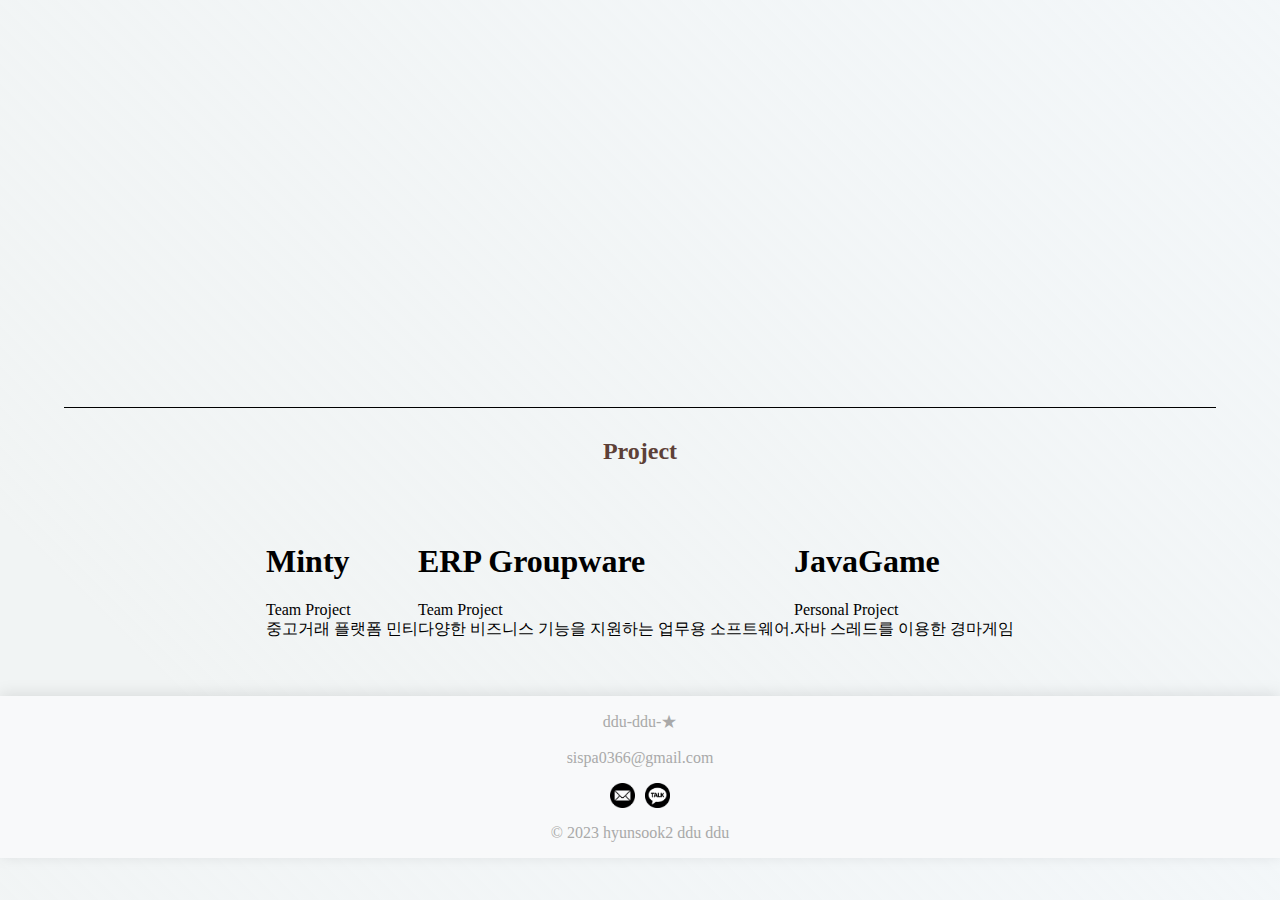
==== commit 92983853: "Add files via upload" ====
--- a/index.html
+++ b/index.html
@@ -9,7 +9,7 @@
 
 <body>
     <!-- Header -->
-<div class="header">
+<!-- <div class="header">
     <nav class="navbar container navbar-dark" style="background:white;">
         <a class="navbar-brand" href="/">
             <img src="https://github.com/hyunsook2.png" alt="로고 이미지" width="60px"/>
@@ -25,7 +25,7 @@
             <a class="nav-link menu-a project-button" >프로젝트</a>
         </div>
     </nav>
-</div>
+</div> -->
 
     
 
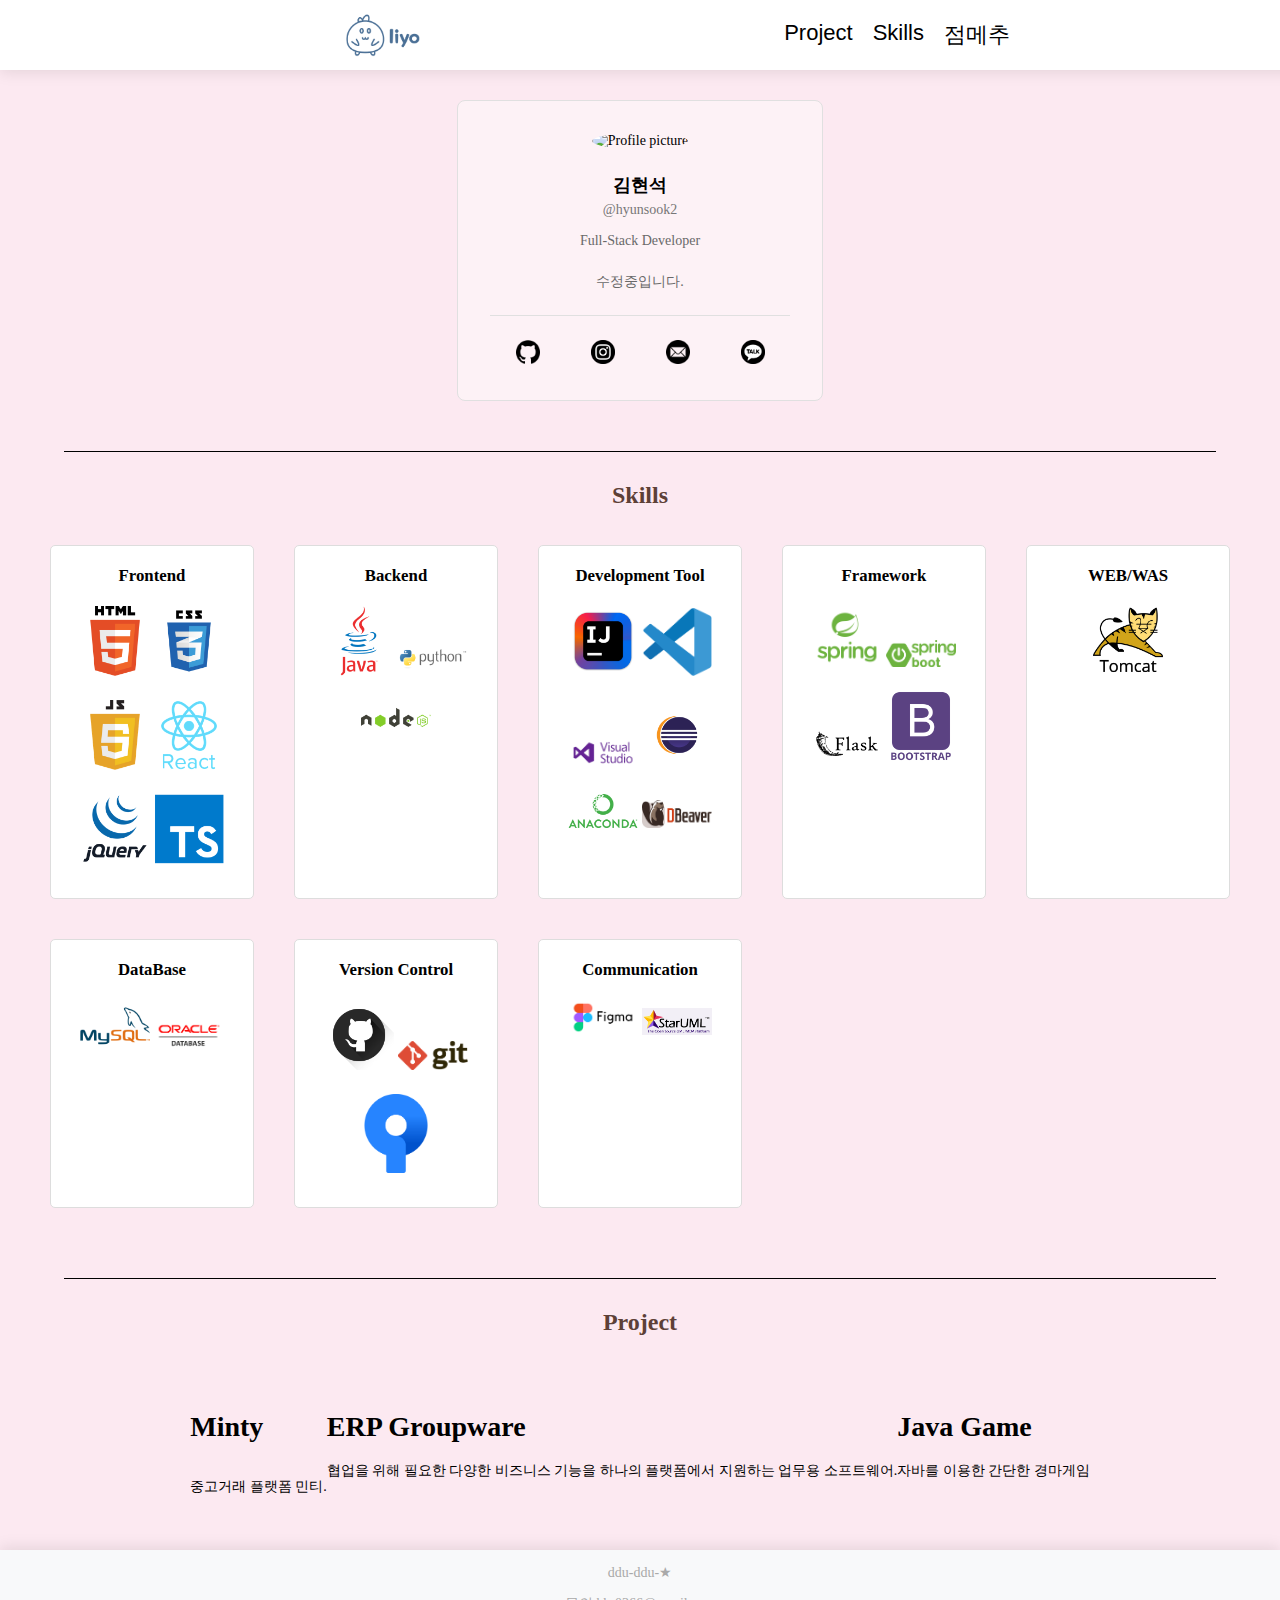
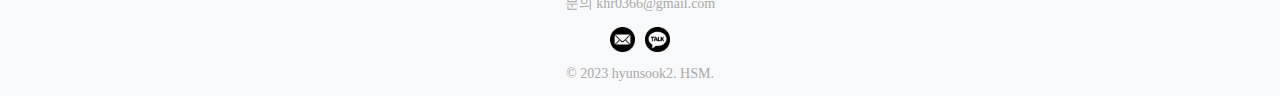
==== commit e4e82ebd: "Add files via upload" ====
--- a/index.html
+++ b/index.html
@@ -1,105 +1,130 @@
-<!DOCTYPE html>
-<html lang="ko">
-<head>
-    <meta charset="UTF-8">
-    <title>hyunsook2</title>
-    
-    <link rel="stylesheet" href="css/index.css">
-    <link rel="icon" href="https://github.com/hyunsook2.png" type="image/png">
-
-<body>
-    <!-- Header -->
-<!-- <div class="header">
-    <nav class="navbar container navbar-dark" style="background:white;">
-        <a class="navbar-brand" href="/">
-            <img src="https://github.com/hyunsook2.png" alt="로고 이미지" width="60px"/>
-        </a>
-            <div class="headtime alert alert-danger">저의 포트폴리오를
-                <span id="h" style="display: none"></span>
-                <span id="h-label" style="display: none">시간</span>
-                <span id="m" style="display: none"></span>
-                <span id="m-label" style="display: none">분</span> 
-                <span id="s">0</span>초나 봐주셔서 감사합니다.
-            </div>
-        <div class="navbar-nav gap-2">
-            <a class="nav-link menu-a project-button" >프로젝트</a>
-        </div>
-    </nav>
-</div> -->
-
-    
-
-<!-- 프로필 부분 -->
-<div id="profile-section">
-    <div class="profile">
-        <img src="https://github.com/hyunsook2.png" alt="Profile picture" style="width: 100%; height: auto; border-radius: 50%; object-fit: cover; margin-bottom: 24px;">
-        <h2 style="margin: 0 0 5px 0; font-size: 18px;">김현석</h2>
-        <p style="margin: 0 0 5px 0; color: #777;">@hyunsook2</p>
-        <p style="margin: 0 0 24px 0; color: #777; font-size: 14px;">Full-Stack Developer</p>
-        <hr style="border: 0; height: 1px; background-color: #e0e0e0; margin-bottom: 24px;">
-        <div style="display: flex; justify-content: space-around;">
-            <a href="https://github.com/hyunsook2"><i class="fab fa-github"></i></a>
-            <a href="https://www.instagram.com/hyunsook.2/"><i class="fab fa-instagram"></i></a>          
-            <a href="https://open.kakao.com/o/sVw4Uasf"><i class="fas fa-comment"></i></a>
-        </div>
-    </div>
-    
-</div>
-
-<div class="line"></div>
-
-<!-- Project 부분 -->
-<div id="project-section">
-    <h1 class="title">Project</h1>
-    <div id="app" class="container">
-        <card data-image="image/MintyLogo.png">
-            <h1 slot="header">Minty</h1>
-            <p slot="content">
-                Team Project<br>
-                중고거래 플랫폼 민티
-            </p>
-        </card>
-        <card data-image="image/RebootLogo.png">
-            <h1 slot="header">ERP Groupware</h1>
-            <p slot="content">
-                Team Project<br>
-                다양한 비즈니스 기능을 지원하는 업무용 소프트웨어.</p>
-        </card>
-        <card data-image="image/horse.jpg">
-            <h1 slot="header">JavaGame</h1>
-            <p slot="content">
-                Personal Project<br>
-                자바 스레드를 이용한 경마게임
-            </p>
-        </card>
-    </div>
-</div>
-<div>
-    
-</div>
-
-
-<script src="https://unpkg.com/vue@2.6.14/dist/vue.js"></script>
-<script src="http://code.jquery.com/jquery-latest.min.js"></script>
-<script src="js/index.js"></script>
-<div class="footer">
-    <div class="footer-content">
-        <div class="footer-top">
-            <p>ddu-ddu-★</p>
-            <p>sispa0366@gmail.com</p>
-        </div>
-        <div class="footer-links">
-            <a style="cursor:pointer;" href="https://mail.google.com/mail/?view=cm&amp;fs=1&amp;to=sispa0366@gmail.com" target="_blank">
-                <img class="footer-icon" src="image/email.png" alt="email"/>
-            </a>
-            <a style="cursor:pointer;" href="https://open.kakao.com/o/sVw4Uasf">
-                <img class="footer-icon" src="image/kakao.png" alt="Kakao"/>
-            </a>
-        </div>
-        <div class="footer-bottom">
-            <p>© 2023 hyunsook2 ddu ddu</p>
-        </div>
-    </div>
-</div>
-</body>
-</html>
+<!DOCTYPE html>
+<html lang="en">
+<head>
+    <meta charset="UTF-8">
+    <title>hyunsook2 portfolio</title>
+    <link rel="stylesheet" href="css/index.css">
+    <link rel="icon" href="image/logo/liyo2.png" type="image/png">
+    <link rel="stylesheet" href="https://cdnjs.cloudflare.com/ajax/libs/font-awesome/5.15.1/css/all.min.css">
+    <link rel="stylesheet" type="text/css" href="css/header.css">
+    <link rel="stylesheet" type="text/css" href="css/footer.css">
+    <script src="js/layout.js"></script>
+</head>
+<body>
+    <div id="header">
+    </div>
+    <!-- 프로필 부분 -->
+    <div id="profile-section">
+        <div class="profile-container">
+            <img src="https://github.com/hyunsook2.png" alt="Profile picture" class="profile-picture">
+            <h2 class="profile-name">김현석</h2>
+            <p class="profile-username">@hyunsook2</p>
+            <p class="profile-role">Full-Stack Developer</p>
+            <p class="profile-role">수정중입니다.</p>
+            <hr class="profile-separator">
+            <div class="profile-links">
+                <a href="https://github.com/hyunsook2" class="link-icon"><img src="image/icon/github.png" alt="Velog"></i></a>
+                <a href="https://www.instagram.com/hyunsook.2/" class="link-icon"><img src="image/icon/insta.png" alt="Insta"></a>
+                <a href="https://mail.google.com/mail/?view=cm&amp;fs=1&amp;to=sispa0366@gmail.com" class="link-icon" class="link-icon"><img src="image/icon/email.png" alt="Email"></a>
+                <a href="https://open.kakao.com/o/sg49Axsf" class="link-icon"><img src="image/icon/kakao.png" alt="Kakao"></a>
+            </div>
+        </div>
+    </div>
+
+    <div class="line"></div>
+
+    <!-- skils 부분 -->
+    <div id = "skills-section">
+        <h1 class="title">Skills</h1>
+            <article class="Skills_Skills__NOlZH" id="skills">
+            <div class="Skills_content__g0p1s">
+                <div class="Skills_tech-stacks-container__wPIVK">
+                    <div class="Skills_tech-stacks__f20f8">
+                        <div class="Skills_title__TH2ju">Frontend</div>
+                        <img class="Skills_img__f94MA" src="image/skils/Front-end/html.png" alt="">
+                        <img class="Skills_img__f94MA" src="image/skils/Front-end/css.png" alt="">
+                        <img class="Skills_img__f94MA" src="image/skils/Front-end/javascript.png" alt="">
+                        <img class="Skills_img__f94MA" src="image/skils/Front-end/react.png" alt="">
+                        <img class="Skills_img__f94MA" src="image/skils/Front-end/jquery.png" alt="">
+                        <img class="Skills_img__f94MA" src="image/skils/Front-end/typescript.png" alt="">
+                    </div>
+                    <div class="Skills_tech-stacks__f20f8">
+                        <div class="Skills_title__TH2ju">Backend</div>
+                        <img class="Skills_img__f94MA" src="image/skils/Back-end/java.png" alt="">
+                        <img class="Skills_img__f94MA" src="image/skils/Back-end/python.png" alt="">
+                        <img class="Skills_img__f94MA" src="image/skils/Back-end/nodejs.png" alt="">
+                    </div>
+                    <div class="Skills_tech-stacks__f20f8">
+                        <div class="Skills_title__TH2ju">Development Tool</div>
+                        <img class="Skills_img__f94MA" src="image/skils/DevelopmentTools/intelliJ.png" alt="">
+                        <img class="Skills_img__f94MA" src="image/skils/DevelopmentTools/vscode.png" alt="">
+                        <img class="Skills_img__f94MA" src="image/skils/DevelopmentTools/VisualStudio.png" alt="">
+                        <img class="Skills_img__f94MA" src="image/skils/DevelopmentTools/eclipse.png" alt="">
+                        <img class="Skills_img__f94MA" src="image/skils/DevelopmentTools/anaconda.png" alt="">
+                        <img class="Skills_img__f94MA" src="image/skils/DevelopmentTools/dbeaver.png" alt="">
+                    </div>
+                    <div class="Skills_tech-stacks__f20f8">
+                        <div class="Skills_title__TH2ju">Framework</div>
+                        <img class="Skills_img__f94MA" src="image/skils/Framework/spring.png" alt="">
+                        <img class="Skills_img__f94MA" src="image/skils/Framework/SpringBoot.png" alt="">
+                            <img class="Skills_img__f94MA" src="image/skils/Framework/flask.png" alt="">
+                        <img class="Skills_img__f94MA" src="image/skils/Framework/bootstrap.png" alt="">
+                    </div>
+                    <div class="Skills_tech-stacks__f20f8">
+                        <div class="Skills_title__TH2ju">WEB/WAS</div>
+                        <img class="Skills_img__f94MA" src="image/skils/WEB-WAS/tomcat.png" alt="">
+                    </div>
+                    <div class="Skills_tech-stacks__f20f8">
+                        <div class="Skills_title__TH2ju">DataBase</div>
+                        <img class="Skills_img__f94MA" src="image/skils/DataBase/mysql.png" alt="">
+                        <img class="Skills_img__f94MA" src="image/skils/DataBase/oracle.png" alt="">
+                    </div>
+                    <div class="Skills_tech-stacks__f20f8">
+                        <div class="Skills_title__TH2ju">Version Control</div>
+                        <img class="Skills_img__f94MA" src="image/skils/Version-Control/github.png" alt="">
+                        <img class="Skills_img__f94MA" src="image/skils/Version-Control/git.png" alt="">
+                        <img class="Skills_img__f94MA" src="image/skils/Version-Control/sourcetree.png" alt="">
+                    </div>
+                        <div class="Skills_tech-stacks__f20f8">
+                        <div class="Skills_title__TH2ju">Communication</div>
+                        <img class="Skills_img__f94MA" src="image/skils/coummunication/Figma.png" alt="">
+                        <img class="Skills_img__f94MA" src="image/skils/coummunication/StarUML.png" alt="">
+                    </div>
+                </div>
+            </div>
+        </article>
+    </div>
+
+    <div class="line"></div>
+
+    <!-- Project 부분 -->
+    <div id="project-section">
+        <h1 class="title">Project</h1>
+
+        <div id="app" class="container">
+            <card data-image="image/project/Minty/MintyLogo.png">
+                <h1 slot="header">Minty</h1>
+                <p slot="content">
+                    <br>
+                    중고거래 플랫폼 민티.
+                </p>
+            </card>
+            <card data-image="image/project/ERPGroupware/RebootLogo.png">
+                <h1 slot="header">ERP Groupware</h1>
+                <p slot="content">협업을 위해 필요한 다양한 비즈니스 기능을 하나의 플랫폼에서 지원하는 업무용 소프트웨어.</p>
+            </card>
+            <card data-image="image/project/JavaGame/horse.jpg">
+                <h1 slot="header">Java Game</h1>
+                <p slot="content">자바를 이용한 간단한 경마게임
+                    <br>                                            <br>
+                </p>
+            </card>
+        </div>
+    </div>
+
+    <script src="https://unpkg.com/vue@2.6.14/dist/vue.js"></script>
+    <script src="js/index.js"></script>
+
+    <div id="footer"></div>
+</body>
+</html>
--- a/css/index.css
+++ b/css/index.css
@@ -1,5091 +1,262 @@
-@-webkit-keyframes NO {
-  from,
-  to {
-    transform: translate3d(0, 0, 0);
-  }
-
-  10%,
-  30%,
-  50%,
-  70%,
-  90% {
-    transform: translate3d(-10px, 0, 0);
-  }
-
-  20%,
-  40%,
-  60%,
-  80% {
-    transform: translate3d(10px, 0, 0);
-  }
-}
-
-@keyframes NO {
-  from,
-  to {
-    transform: translate3d(0, 0, 0);
-  }
-
-  10%,
-  30%,
-  50%,
-  70%,
-  90% {
-    transform: translate3d(-10px, 0, 0);
-  }
-
-  20%,
-  40%,
-  60%,
-  80% {
-    transform: translate3d(10px, 0, 0);
-  }
-}
-
-@-webkit-keyframes arrive {
-  0% {
-    opacity: 0;
-    transform: translate3d(0, 50px, 0);
-  }
-
-  100% {
-    opacity: 1;
-    transform: translate3d(0, 0, 0);
-  }
-}
-
-@keyframes arrive {
-  0% {
-    opacity: 0;
-    transform: translate3d(0, 50px, 0);
-  }
-
-  100% {
-    opacity: 1;
-    transform: translate3d(0, 0, 0);
-  }
-}
-
-@-webkit-keyframes move {
-  0% {
-    background-position: 0 0;
-  }
-
-  50% {
-    background-position: 100% 0;
-  }
-
-  100% {
-    background-position: 0 0;
-  }
-}
-
-@keyframes move {
-  0% {
-    background-position: 0 0;
-  }
-
-  50% {
-    background-position: 100% 0;
-  }
-
-  100% {
-    background-position: 0 0;
-  }
-}
-
-/* footer CSS */
-.footer {
-  display: flex;
-  flex-direction: column;
-  align-items: center;
-  justify-content: center;
-  background-color: #f8f9fa;
-  box-shadow: 0px -2px 15px rgba(0, 0, 0, 0.1);
-  width: 100%;
-  margin-bottom: -40px;
-}
-
-.footer-content {
-  text-align: center;
-}
-
-.footer-links {
-  display: flex;
-  gap: 10px;
-  justify-content: center;
-  align-items: center;
-}
-
-.footer-links a {
-  display: flex;
-  flex-direction: column;
-  align-items: center;
-  text-decoration: none;
-  color: black;
-  transition: color 0.3s;
-}
-
-.footer-links a:hover {
-  color: gray;
-}
-
-.footer-info {
-  font-size: 12px;
-  color: gray;
-}
-
-.footer-icon {
-  width: 25px;
-  height: 25px;
-}
-
-.footer-top p,
-.footer-bottom p {
-  color: #a9a9a9;
-}
-/* Header CSS */
-.header {
-  display: flex;
-  font-family: "Raleway";
-  font-size: "22px";
-  align-items: center;
-  justify-content: space-between;
-  width: 100%;
-  background-color: white;
-  padding: 15px 30px;
-  box-shadow: 0px 2px 15px rgba(0, 0, 0, 0.1);
-  z-index: 1;
-  position: fixed;
-  top: 0;
-  color: black;
-}
-
-.navbar {
-  display: flex;
-  align-items: center;
-  justify-content: space-between;
-  height: 40px;
-  width: calc(100% - 60px);
-  padding: 0 300px;
-}
-
-.navbar-brand {
-  display: flex;
-  align-items: center;
-}
-
-.navbar-nav {
-  display: flex;
-  gap: 20px;
-  justify-content: flex-end;
-  flex-grow: 1;
-}
-
-.nav-link {
-  text-decoration: none;
-  color: black;
-  font-family: "Raleway", sans-serif;
-  font-size: 22px;
-  transition: color 0.3s;
-  font-weight: bolder;
-}
-
-.nav-link:hover {
-  color: gray;
-}
-
-body {
-  margin: 40px 0;
-  font-family: "Raleway";
-  background-color: #fce9f1;
-  -webkit-font-smoothing: antialiased;
-  background-size: 200% 100% !important;
-  -webkit-animation: move 3s ease infinite;
-  animation: move 3s ease infinite;
-  transform: translate3d(10, 20, 20);
-  background: linear-gradient(45deg, #f1f4f4 10%, #e7f0f777 90%);
-}
-
-.headtime {
-  z-index: 50;
-  position: fixed !important;
-  width: 30%;
-  background: rgba(58, 224, 100, 0.544);
-  text-align: center;
-  margin-left: 350px;
-}
-
-.profile {
-  text-align: center;
-  opacity: 0;
-  transform: translate3d(0, 500px, 0);
-  -webkit-animation: arrive 500ms ease-in-out 0.7s forwards;
-  animation: arrive 500ms ease-in-out 0.7s forwards;
-  margin-top: 10vh;
-  margin-left: auto;
-  margin-right: auto;
-  border: 1px solid #e0e0e0;
-  border-radius: 8px;
-  padding: 24px;
-  width: 12vw;
-  text-align: center;
-}
-.title {
-  font-family: "Raleway";
-  font-size: 24px;
-  font-weight: 700;
-  color: #5d4037;
-  text-align: center;
-}
-
-#profile-section {
-  display: flex;
-  justify-content: center;
-  align-items: center;
-}
-
-.profile-container {
-  border: 1px solid #e0e0e0;
-  border-radius: 8px;
-  padding: 32px;
-  width: 300px;
-  text-align: center;
-}
-
-.profile-picture {
-  width: 60%;
-  height: auto;
-  border-radius: 50%;
-  object-fit: cover;
-  margin-bottom: 24px;
-}
-
-.profile-name {
-  margin: 0 0 5px 0;
-  font-size: 18px;
-}
-
-.profile-username {
-  margin: 0 0 15px 0;
-  color: #777;
-}
-
-.profile-role {
-  margin: 0 0 24px 0;
-  color: #696969;
-  font-size: 14px;
-}
-
-.profile-separator {
-  border: 0;
-  height: 1px;
-  background-color: #e0e0e0;
-  margin-bottom: 24px;
-}
-
-.profile-links {
-  display: flex;
-  justify-content: space-around;
-}
-
-.link-icon img {
-  width: 24px;
-  height: 24px;
-}
-
-#project-section .title {
-  font-family: "Raleway";
-  font-size: 24px;
-  font-weight: 700;
-  color: #5d4037;
-  text-align: center;
-}
-
-#project-section .container {
-  padding: 40px 80px;
-  display: flex;
-  flex-wrap: wrap;
-  justify-content: center;
-}
-
-#project-section .card-wrap {
-  margin: 10px;
-  transform: perspective(800px);
-  transform-style: preserve-3d;
-  cursor: pointer;
-}
-
-#project-section .card-wrap:hover .card-info {
-  transform: translateY(0);
-}
-
-#project-section .card-wrap:hover .card-info p {
-  opacity: 1;
-}
-
-#project-section .card-wrap:hover .card-info,
-#project-section .card-wrap:hover .card-info p {
-  transition: 0.6s cubic-bezier(0.23, 1, 0.32, 1);
-}
-
-#project-section .card-wrap:hover .card-info:after {
-  transition: 5s cubic-bezier(0.23, 1, 0.32, 1);
-  opacity: 1;
-  transform: translateY(0);
-}
-
-#project-section .card-wrap:hover .card-bg {
-  transition: 0.6s cubic-bezier(0.23, 1, 0.32, 1),
-    opacity 5s cubic-bezier(0.23, 1, 0.32, 1);
-  opacity: 0.8;
-}
-
-#project-section .card-wrap:hover .card {
-  transition: 0.6s cubic-bezier(0.23, 1, 0.32, 1),
-    box-shadow 2s cubic-bezier(0.23, 1, 0.32, 1);
-  box-shadow: rgba(255, 255, 255, 0.2) 0 0 40px 5px,
-    rgba(255, 255, 255, 1) 0 0 0 1px, rgba(0, 0, 0, 0.66) 0 30px 60px 0,
-    inset #333 0 0 0 5px, inset white 0 0 0 6px;
-}
-
-#project-section .card {
-  position: relative;
-  flex: 0 0 240px;
-  bottom: 0;
-  width: 240px;
-  height: 320px;
-  background-color: #333;
-  overflow: hidden;
-  border-radius: 10px;
-  box-shadow: rgba(0, 0, 0, 0.66) 0 30px 60px 0, inset #333 0 0 0 5px,
-    inset rgba(255, 255, 255, 0.5) 0 0 0 6px;
-  transition: 1s cubic-bezier(0.445, 0.05, 0.55, 0.95);
-}
-
-#project-section .card-bg {
-  opacity: 0.5;
-  position: absolute;
-  top: -20px;
-  left: -20px;
-  width: 120%;
-  height: 120%;
-  padding: 20px;
-  background-repeat: no-repeat;
-  background-position: center;
-  background-size: cover;
-  transition: 1s cubic-bezier(0.445, 0.05, 0.55, 0.95),
-    opacity 5s 1s cubic-bezier(0.445, 0.05, 0.55, 0.95);
-  pointer-events: none;
-}
-
-#project-section .card-info {
-  padding: 20px;
-  position: absolute;
-  bottom: 0;
-  color: #fff;
-  transform: translateY(40%);
-  transition: 0.6s 1.6s cubic-bezier(0.215, 0.61, 0.355, 1);
-}
-
-#project-section .card-info p {
-  opacity: 0;
-  text-shadow: rgba(0, 0, 0, 1) 0 2px 3px;
-  transition: 0.6s 1.6s cubic-bezier(0.215, 0.61, 0.355, 1);
-}
-
-#project-section .card-info * {
-  position: relative;
-  z-index: 1;
-}
-
-#project-section .card-info:after {
-  content: "";
-  position: absolute;
-  top: 0;
-  left: 0;
-  z-index: 0;
-  width: 100%;
-  height: 100%;
-  background-image: linear-gradient(
-    to bottom,
-    transparent 0%,
-    rgba(0, 0, 0, 0.6) 100%
-  );
-  background-blend-mode: overlay;
-  opacity: 0;
-  transform: translateY(100%);
-  transition: 5s 1s cubic-bezier(0.445, 0.05, 0.55, 0.95);
-}
-
-#project-section .card-info h1 {
-  font-family: "Playfair Display";
-  font-size: 36px;
-  font-weight: 700;
-  text-shadow: rgba(0, 0, 0, 0.5) 0 10px 10px;
-}
-
-#project-section .line {
-  flex-basis: 100%;
-  border-bottom: 1px solid black;
-  margin-bottom: 30px;
-  margin-left: 5%;
-  margin-right: 5%;
-}
-
-.line {
-  flex-basis: 100%;
-  border-bottom: 1px solid black;
-  margin-top: 50px;
-  margin-bottom: 30px;
-  margin-left: 5%;
-  margin-right: 5%;
-}
-
-/* 가져온거 */
-/*!
- * Font Awesome Free 5.15.1 by @fontawesome - https://fontawesome.com
- * License - https://fontawesome.com/license/free (Icons: CC BY 4.0, Fonts: SIL OFL 1.1, Code: MIT License)
- */
-.fa,
-.fab,
-.fad,
-.fal,
-.far,
-.fas {
-  -moz-osx-font-smoothing: grayscale;
-  -webkit-font-smoothing: antialiased;
-  display: inline-block;
-  font-style: normal;
-  font-variant: normal;
-  text-rendering: auto;
-  line-height: 1;
-}
-.fa-lg {
-  font-size: 1.33333em;
-  line-height: 0.75em;
-  vertical-align: -0.0667em;
-}
-.fa-xs {
-  font-size: 0.75em;
-}
-.fa-sm {
-  font-size: 0.875em;
-}
-.fa-1x {
-  font-size: 1em;
-}
-.fa-2x {
-  font-size: 2em;
-}
-.fa-3x {
-  font-size: 3em;
-}
-.fa-4x {
-  font-size: 4em;
-}
-.fa-5x {
-  font-size: 5em;
-}
-.fa-6x {
-  font-size: 6em;
-}
-.fa-7x {
-  font-size: 7em;
-}
-.fa-8x {
-  font-size: 8em;
-}
-.fa-9x {
-  font-size: 9em;
-}
-.fa-10x {
-  font-size: 10em;
-}
-.fa-fw {
-  text-align: center;
-  width: 1.25em;
-}
-.fa-ul {
-  list-style-type: none;
-  margin-left: 2.5em;
-  padding-left: 0;
-}
-.fa-ul > li {
-  position: relative;
-}
-.fa-li {
-  left: -2em;
-  position: absolute;
-  text-align: center;
-  width: 2em;
-  line-height: inherit;
-}
-.fa-border {
-  border: 0.08em solid #eee;
-  border-radius: 0.1em;
-  padding: 0.2em 0.25em 0.15em;
-}
-.fa-pull-left {
-  float: left;
-}
-.fa-pull-right {
-  float: right;
-}
-.fa.fa-pull-left,
-.fab.fa-pull-left,
-.fal.fa-pull-left,
-.far.fa-pull-left,
-.fas.fa-pull-left {
-  margin-right: 0.3em;
-}
-.fa.fa-pull-right,
-.fab.fa-pull-right,
-.fal.fa-pull-right,
-.far.fa-pull-right,
-.fas.fa-pull-right {
-  margin-left: 0.3em;
-}
-.fa-spin {
-  -webkit-animation: fa-spin 2s linear infinite;
-  animation: fa-spin 2s linear infinite;
-}
-.fa-pulse {
-  -webkit-animation: fa-spin 1s steps(8) infinite;
-  animation: fa-spin 1s steps(8) infinite;
-}
-@-webkit-keyframes fa-spin {
-  0% {
-    -webkit-transform: rotate(0deg);
-    transform: rotate(0deg);
-  }
-  to {
-    -webkit-transform: rotate(1turn);
-    transform: rotate(1turn);
-  }
-}
-@keyframes fa-spin {
-  0% {
-    -webkit-transform: rotate(0deg);
-    transform: rotate(0deg);
-  }
-  to {
-    -webkit-transform: rotate(1turn);
-    transform: rotate(1turn);
-  }
-}
-.fa-rotate-90 {
-  -ms-filter: "progid:DXImageTransform.Microsoft.BasicImage(rotation=1)";
-  -webkit-transform: rotate(90deg);
-  transform: rotate(90deg);
-}
-.fa-rotate-180 {
-  -ms-filter: "progid:DXImageTransform.Microsoft.BasicImage(rotation=2)";
-  -webkit-transform: rotate(180deg);
-  transform: rotate(180deg);
-}
-.fa-rotate-270 {
-  -ms-filter: "progid:DXImageTransform.Microsoft.BasicImage(rotation=3)";
-  -webkit-transform: rotate(270deg);
-  transform: rotate(270deg);
-}
-.fa-flip-horizontal {
-  -ms-filter: "progid:DXImageTransform.Microsoft.BasicImage(rotation=0, mirror=1)";
-  -webkit-transform: scaleX(-1);
-  transform: scaleX(-1);
-}
-.fa-flip-vertical {
-  -webkit-transform: scaleY(-1);
-  transform: scaleY(-1);
-}
-.fa-flip-both,
-.fa-flip-horizontal.fa-flip-vertical,
-.fa-flip-vertical {
-  -ms-filter: "progid:DXImageTransform.Microsoft.BasicImage(rotation=2, mirror=1)";
-}
-.fa-flip-both,
-.fa-flip-horizontal.fa-flip-vertical {
-  -webkit-transform: scale(-1);
-  transform: scale(-1);
-}
-:root .fa-flip-both,
-:root .fa-flip-horizontal,
-:root .fa-flip-vertical,
-:root .fa-rotate-90,
-:root .fa-rotate-180,
-:root .fa-rotate-270 {
-  -webkit-filter: none;
-  filter: none;
-}
-.fa-stack {
-  display: inline-block;
-  height: 2em;
-  line-height: 2em;
-  position: relative;
-  vertical-align: middle;
-  width: 2.5em;
-}
-.fa-stack-1x,
-.fa-stack-2x {
-  left: 0;
-  position: absolute;
-  text-align: center;
-  width: 100%;
-}
-.fa-stack-1x {
-  line-height: inherit;
-}
-.fa-stack-2x {
-  font-size: 2em;
-}
-.fa-inverse {
-  color: #fff;
-}
-.fa-500px:before {
-  content: "\f26e";
-}
-.fa-accessible-icon:before {
-  content: "\f368";
-}
-.fa-accusoft:before {
-  content: "\f369";
-}
-.fa-acquisitions-incorporated:before {
-  content: "\f6af";
-}
-.fa-ad:before {
-  content: "\f641";
-}
-.fa-address-book:before {
-  content: "\f2b9";
-}
-.fa-address-card:before {
-  content: "\f2bb";
-}
-.fa-adjust:before {
-  content: "\f042";
-}
-.fa-adn:before {
-  content: "\f170";
-}
-.fa-adversal:before {
-  content: "\f36a";
-}
-.fa-affiliatetheme:before {
-  content: "\f36b";
-}
-.fa-air-freshener:before {
-  content: "\f5d0";
-}
-.fa-airbnb:before {
-  content: "\f834";
-}
-.fa-algolia:before {
-  content: "\f36c";
-}
-.fa-align-center:before {
-  content: "\f037";
-}
-.fa-align-justify:before {
-  content: "\f039";
-}
-.fa-align-left:before {
-  content: "\f036";
-}
-.fa-align-right:before {
-  content: "\f038";
-}
-.fa-alipay:before {
-  content: "\f642";
-}
-.fa-allergies:before {
-  content: "\f461";
-}
-.fa-amazon:before {
-  content: "\f270";
-}
-.fa-amazon-pay:before {
-  content: "\f42c";
-}
-.fa-ambulance:before {
-  content: "\f0f9";
-}
-.fa-american-sign-language-interpreting:before {
-  content: "\f2a3";
-}
-.fa-amilia:before {
-  content: "\f36d";
-}
-.fa-anchor:before {
-  content: "\f13d";
-}
-.fa-android:before {
-  content: "\f17b";
-}
-.fa-angellist:before {
-  content: "\f209";
-}
-.fa-angle-double-down:before {
-  content: "\f103";
-}
-.fa-angle-double-left:before {
-  content: "\f100";
-}
-.fa-angle-double-right:before {
-  content: "\f101";
-}
-.fa-angle-double-up:before {
-  content: "\f102";
-}
-.fa-angle-down:before {
-  content: "\f107";
-}
-.fa-angle-left:before {
-  content: "\f104";
-}
-.fa-angle-right:before {
-  content: "\f105";
-}
-.fa-angle-up:before {
-  content: "\f106";
-}
-.fa-angry:before {
-  content: "\f556";
-}
-.fa-angrycreative:before {
-  content: "\f36e";
-}
-.fa-angular:before {
-  content: "\f420";
-}
-.fa-ankh:before {
-  content: "\f644";
-}
-.fa-app-store:before {
-  content: "\f36f";
-}
-.fa-app-store-ios:before {
-  content: "\f370";
-}
-.fa-apper:before {
-  content: "\f371";
-}
-.fa-apple:before {
-  content: "\f179";
-}
-.fa-apple-alt:before {
-  content: "\f5d1";
-}
-.fa-apple-pay:before {
-  content: "\f415";
-}
-.fa-archive:before {
-  content: "\f187";
-}
-.fa-archway:before {
-  content: "\f557";
-}
-.fa-arrow-alt-circle-down:before {
-  content: "\f358";
-}
-.fa-arrow-alt-circle-left:before {
-  content: "\f359";
-}
-.fa-arrow-alt-circle-right:before {
-  content: "\f35a";
-}
-.fa-arrow-alt-circle-up:before {
-  content: "\f35b";
-}
-.fa-arrow-circle-down:before {
-  content: "\f0ab";
-}
-.fa-arrow-circle-left:before {
-  content: "\f0a8";
-}
-.fa-arrow-circle-right:before {
-  content: "\f0a9";
-}
-.fa-arrow-circle-up:before {
-  content: "\f0aa";
-}
-.fa-arrow-down:before {
-  content: "\f063";
-}
-.fa-arrow-left:before {
-  content: "\f060";
-}
-.fa-arrow-right:before {
-  content: "\f061";
-}
-.fa-arrow-up:before {
-  content: "\f062";
-}
-.fa-arrows-alt:before {
-  content: "\f0b2";
-}
-.fa-arrows-alt-h:before {
-  content: "\f337";
-}
-.fa-arrows-alt-v:before {
-  content: "\f338";
-}
-.fa-artstation:before {
-  content: "\f77a";
-}
-.fa-assistive-listening-systems:before {
-  content: "\f2a2";
-}
-.fa-asterisk:before {
-  content: "\f069";
-}
-.fa-asymmetrik:before {
-  content: "\f372";
-}
-.fa-at:before {
-  content: "\f1fa";
-}
-.fa-atlas:before {
-  content: "\f558";
-}
-.fa-atlassian:before {
-  content: "\f77b";
-}
-.fa-atom:before {
-  content: "\f5d2";
-}
-.fa-audible:before {
-  content: "\f373";
-}
-.fa-audio-description:before {
-  content: "\f29e";
-}
-.fa-autoprefixer:before {
-  content: "\f41c";
-}
-.fa-avianex:before {
-  content: "\f374";
-}
-.fa-aviato:before {
-  content: "\f421";
-}
-.fa-award:before {
-  content: "\f559";
-}
-.fa-aws:before {
-  content: "\f375";
-}
-.fa-baby:before {
-  content: "\f77c";
-}
-.fa-baby-carriage:before {
-  content: "\f77d";
-}
-.fa-backspace:before {
-  content: "\f55a";
-}
-.fa-backward:before {
-  content: "\f04a";
-}
-.fa-bacon:before {
-  content: "\f7e5";
-}
-.fa-bacteria:before {
-  content: "\e059";
-}
-.fa-bacterium:before {
-  content: "\e05a";
-}
-.fa-bahai:before {
-  content: "\f666";
-}
-.fa-balance-scale:before {
-  content: "\f24e";
-}
-.fa-balance-scale-left:before {
-  content: "\f515";
-}
-.fa-balance-scale-right:before {
-  content: "\f516";
-}
-.fa-ban:before {
-  content: "\f05e";
-}
-.fa-band-aid:before {
-  content: "\f462";
-}
-.fa-bandcamp:before {
-  content: "\f2d5";
-}
-.fa-barcode:before {
-  content: "\f02a";
-}
-.fa-bars:before {
-  content: "\f0c9";
-}
-.fa-baseball-ball:before {
-  content: "\f433";
-}
-.fa-basketball-ball:before {
-  content: "\f434";
-}
-.fa-bath:before {
-  content: "\f2cd";
-}
-.fa-battery-empty:before {
-  content: "\f244";
-}
-.fa-battery-full:before {
-  content: "\f240";
-}
-.fa-battery-half:before {
-  content: "\f242";
-}
-.fa-battery-quarter:before {
-  content: "\f243";
-}
-.fa-battery-three-quarters:before {
-  content: "\f241";
-}
-.fa-battle-net:before {
-  content: "\f835";
-}
-.fa-bed:before {
-  content: "\f236";
-}
-.fa-beer:before {
-  content: "\f0fc";
-}
-.fa-behance:before {
-  content: "\f1b4";
-}
-.fa-behance-square:before {
-  content: "\f1b5";
-}
-.fa-bell:before {
-  content: "\f0f3";
-}
-.fa-bell-slash:before {
-  content: "\f1f6";
-}
-.fa-bezier-curve:before {
-  content: "\f55b";
-}
-.fa-bible:before {
-  content: "\f647";
-}
-.fa-bicycle:before {
-  content: "\f206";
-}
-.fa-biking:before {
-  content: "\f84a";
-}
-.fa-bimobject:before {
-  content: "\f378";
-}
-.fa-binoculars:before {
-  content: "\f1e5";
-}
-.fa-biohazard:before {
-  content: "\f780";
-}
-.fa-birthday-cake:before {
-  content: "\f1fd";
-}
-.fa-bitbucket:before {
-  content: "\f171";
-}
-.fa-bitcoin:before {
-  content: "\f379";
-}
-.fa-bity:before {
-  content: "\f37a";
-}
-.fa-black-tie:before {
-  content: "\f27e";
-}
-.fa-blackberry:before {
-  content: "\f37b";
-}
-.fa-blender:before {
-  content: "\f517";
-}
-.fa-blender-phone:before {
-  content: "\f6b6";
-}
-.fa-blind:before {
-  content: "\f29d";
-}
-.fa-blog:before {
-  content: "\f781";
-}
-.fa-blogger:before {
-  content: "\f37c";
-}
-.fa-blogger-b:before {
-  content: "\f37d";
-}
-.fa-bluetooth:before {
-  content: "\f293";
-}
-.fa-bluetooth-b:before {
-  content: "\f294";
-}
-.fa-bold:before {
-  content: "\f032";
-}
-.fa-bolt:before {
-  content: "\f0e7";
-}
-.fa-bomb:before {
-  content: "\f1e2";
-}
-.fa-bone:before {
-  content: "\f5d7";
-}
-.fa-bong:before {
-  content: "\f55c";
-}
-.fa-book:before {
-  content: "\f02d";
-}
-.fa-book-dead:before {
-  content: "\f6b7";
-}
-.fa-book-medical:before {
-  content: "\f7e6";
-}
-.fa-book-open:before {
-  content: "\f518";
-}
-.fa-book-reader:before {
-  content: "\f5da";
-}
-.fa-bookmark:before {
-  content: "\f02e";
-}
-.fa-bootstrap:before {
-  content: "\f836";
-}
-.fa-border-all:before {
-  content: "\f84c";
-}
-.fa-border-none:before {
-  content: "\f850";
-}
-.fa-border-style:before {
-  content: "\f853";
-}
-.fa-bowling-ball:before {
-  content: "\f436";
-}
-.fa-box:before {
-  content: "\f466";
-}
-.fa-box-open:before {
-  content: "\f49e";
-}
-.fa-box-tissue:before {
-  content: "\e05b";
-}
-.fa-boxes:before {
-  content: "\f468";
-}
-.fa-braille:before {
-  content: "\f2a1";
-}
-.fa-brain:before {
-  content: "\f5dc";
-}
-.fa-bread-slice:before {
-  content: "\f7ec";
-}
-.fa-briefcase:before {
-  content: "\f0b1";
-}
-.fa-briefcase-medical:before {
-  content: "\f469";
-}
-.fa-broadcast-tower:before {
-  content: "\f519";
-}
-.fa-broom:before {
-  content: "\f51a";
-}
-.fa-brush:before {
-  content: "\f55d";
-}
-.fa-btc:before {
-  content: "\f15a";
-}
-.fa-buffer:before {
-  content: "\f837";
-}
-.fa-bug:before {
-  content: "\f188";
-}
-.fa-building:before {
-  content: "\f1ad";
-}
-.fa-bullhorn:before {
-  content: "\f0a1";
-}
-.fa-bullseye:before {
-  content: "\f140";
-}
-.fa-burn:before {
-  content: "\f46a";
-}
-.fa-buromobelexperte:before {
-  content: "\f37f";
-}
-.fa-bus:before {
-  content: "\f207";
-}
-.fa-bus-alt:before {
-  content: "\f55e";
-}
-.fa-business-time:before {
-  content: "\f64a";
-}
-.fa-buy-n-large:before {
-  content: "\f8a6";
-}
-.fa-buysellads:before {
-  content: "\f20d";
-}
-.fa-calculator:before {
-  content: "\f1ec";
-}
-.fa-calendar:before {
-  content: "\f133";
-}
-.fa-calendar-alt:before {
-  content: "\f073";
-}
-.fa-calendar-check:before {
-  content: "\f274";
-}
-.fa-calendar-day:before {
-  content: "\f783";
-}
-.fa-calendar-minus:before {
-  content: "\f272";
-}
-.fa-calendar-plus:before {
-  content: "\f271";
-}
-.fa-calendar-times:before {
-  content: "\f273";
-}
-.fa-calendar-week:before {
-  content: "\f784";
-}
-.fa-camera:before {
-  content: "\f030";
-}
-.fa-camera-retro:before {
-  content: "\f083";
-}
-.fa-campground:before {
-  content: "\f6bb";
-}
-.fa-canadian-maple-leaf:before {
-  content: "\f785";
-}
-.fa-candy-cane:before {
-  content: "\f786";
-}
-.fa-cannabis:before {
-  content: "\f55f";
-}
-.fa-capsules:before {
-  content: "\f46b";
-}
-.fa-car:before {
-  content: "\f1b9";
-}
-.fa-car-alt:before {
-  content: "\f5de";
-}
-.fa-car-battery:before {
-  content: "\f5df";
-}
-.fa-car-crash:before {
-  content: "\f5e1";
-}
-.fa-car-side:before {
-  content: "\f5e4";
-}
-.fa-caravan:before {
-  content: "\f8ff";
-}
-.fa-caret-down:before {
-  content: "\f0d7";
-}
-.fa-caret-left:before {
-  content: "\f0d9";
-}
-.fa-caret-right:before {
-  content: "\f0da";
-}
-.fa-caret-square-down:before {
-  content: "\f150";
-}
-.fa-caret-square-left:before {
-  content: "\f191";
-}
-.fa-caret-square-right:before {
-  content: "\f152";
-}
-.fa-caret-square-up:before {
-  content: "\f151";
-}
-.fa-caret-up:before {
-  content: "\f0d8";
-}
-.fa-carrot:before {
-  content: "\f787";
-}
-.fa-cart-arrow-down:before {
-  content: "\f218";
-}
-.fa-cart-plus:before {
-  content: "\f217";
-}
-.fa-cash-register:before {
-  content: "\f788";
-}
-.fa-cat:before {
-  content: "\f6be";
-}
-.fa-cc-amazon-pay:before {
-  content: "\f42d";
-}
-.fa-cc-amex:before {
-  content: "\f1f3";
-}
-.fa-cc-apple-pay:before {
-  content: "\f416";
-}
-.fa-cc-diners-club:before {
-  content: "\f24c";
-}
-.fa-cc-discover:before {
-  content: "\f1f2";
-}
-.fa-cc-jcb:before {
-  content: "\f24b";
-}
-.fa-cc-mastercard:before {
-  content: "\f1f1";
-}
-.fa-cc-paypal:before {
-  content: "\f1f4";
-}
-.fa-cc-stripe:before {
-  content: "\f1f5";
-}
-.fa-cc-visa:before {
-  content: "\f1f0";
-}
-.fa-centercode:before {
-  content: "\f380";
-}
-.fa-centos:before {
-  content: "\f789";
-}
-.fa-certificate:before {
-  content: "\f0a3";
-}
-.fa-chair:before {
-  content: "\f6c0";
-}
-.fa-chalkboard:before {
-  content: "\f51b";
-}
-.fa-chalkboard-teacher:before {
-  content: "\f51c";
-}
-.fa-charging-station:before {
-  content: "\f5e7";
-}
-.fa-chart-area:before {
-  content: "\f1fe";
-}
-.fa-chart-bar:before {
-  content: "\f080";
-}
-.fa-chart-line:before {
-  content: "\f201";
-}
-.fa-chart-pie:before {
-  content: "\f200";
-}
-.fa-check:before {
-  content: "\f00c";
-}
-.fa-check-circle:before {
-  content: "\f058";
-}
-.fa-check-double:before {
-  content: "\f560";
-}
-.fa-check-square:before {
-  content: "\f14a";
-}
-.fa-cheese:before {
-  content: "\f7ef";
-}
-.fa-chess:before {
-  content: "\f439";
-}
-.fa-chess-bishop:before {
-  content: "\f43a";
-}
-.fa-chess-board:before {
-  content: "\f43c";
-}
-.fa-chess-king:before {
-  content: "\f43f";
-}
-.fa-chess-knight:before {
-  content: "\f441";
-}
-.fa-chess-pawn:before {
-  content: "\f443";
-}
-.fa-chess-queen:before {
-  content: "\f445";
-}
-.fa-chess-rook:before {
-  content: "\f447";
-}
-.fa-chevron-circle-down:before {
-  content: "\f13a";
-}
-.fa-chevron-circle-left:before {
-  content: "\f137";
-}
-.fa-chevron-circle-right:before {
-  content: "\f138";
-}
-.fa-chevron-circle-up:before {
-  content: "\f139";
-}
-.fa-chevron-down:before {
-  content: "\f078";
-}
-.fa-chevron-left:before {
-  content: "\f053";
-}
-.fa-chevron-right:before {
-  content: "\f054";
-}
-.fa-chevron-up:before {
-  content: "\f077";
-}
-.fa-child:before {
-  content: "\f1ae";
-}
-.fa-chrome:before {
-  content: "\f268";
-}
-.fa-chromecast:before {
-  content: "\f838";
-}
-.fa-church:before {
-  content: "\f51d";
-}
-.fa-circle:before {
-  content: "\f111";
-}
-.fa-circle-notch:before {
-  content: "\f1ce";
-}
-.fa-city:before {
-  content: "\f64f";
-}
-.fa-clinic-medical:before {
-  content: "\f7f2";
-}
-.fa-clipboard:before {
-  content: "\f328";
-}
-.fa-clipboard-check:before {
-  content: "\f46c";
-}
-.fa-clipboard-list:before {
-  content: "\f46d";
-}
-.fa-clock:before {
-  content: "\f017";
-}
-.fa-clone:before {
-  content: "\f24d";
-}
-.fa-closed-captioning:before {
-  content: "\f20a";
-}
-.fa-cloud:before {
-  content: "\f0c2";
-}
-.fa-cloud-download-alt:before {
-  content: "\f381";
-}
-.fa-cloud-meatball:before {
-  content: "\f73b";
-}
-.fa-cloud-moon:before {
-  content: "\f6c3";
-}
-.fa-cloud-moon-rain:before {
-  content: "\f73c";
-}
-.fa-cloud-rain:before {
-  content: "\f73d";
-}
-.fa-cloud-showers-heavy:before {
-  content: "\f740";
-}
-.fa-cloud-sun:before {
-  content: "\f6c4";
-}
-.fa-cloud-sun-rain:before {
-  content: "\f743";
-}
-.fa-cloud-upload-alt:before {
-  content: "\f382";
-}
-.fa-cloudflare:before {
-  content: "\e07d";
-}
-.fa-cloudscale:before {
-  content: "\f383";
-}
-.fa-cloudsmith:before {
-  content: "\f384";
-}
-.fa-cloudversify:before {
-  content: "\f385";
-}
-.fa-cocktail:before {
-  content: "\f561";
-}
-.fa-code:before {
-  content: "\f121";
-}
-.fa-code-branch:before {
-  content: "\f126";
-}
-.fa-codepen:before {
-  content: "\f1cb";
-}
-.fa-codiepie:before {
-  content: "\f284";
-}
-.fa-coffee:before {
-  content: "\f0f4";
-}
-.fa-cog:before {
-  content: "\f013";
-}
-.fa-cogs:before {
-  content: "\f085";
-}
-.fa-coins:before {
-  content: "\f51e";
-}
-.fa-columns:before {
-  content: "\f0db";
-}
-.fa-comment:before {
-  content: "\f075";
-}
-.fa-comment-alt:before {
-  content: "\f27a";
-}
-.fa-comment-dollar:before {
-  content: "\f651";
-}
-.fa-comment-dots:before {
-  content: "\f4ad";
-}
-.fa-comment-medical:before {
-  content: "\f7f5";
-}
-.fa-comment-slash:before {
-  content: "\f4b3";
-}
-.fa-comments:before {
-  content: "\f086";
-}
-.fa-comments-dollar:before {
-  content: "\f653";
-}
-.fa-compact-disc:before {
-  content: "\f51f";
-}
-.fa-compass:before {
-  content: "\f14e";
-}
-.fa-compress:before {
-  content: "\f066";
-}
-.fa-compress-alt:before {
-  content: "\f422";
-}
-.fa-compress-arrows-alt:before {
-  content: "\f78c";
-}
-.fa-concierge-bell:before {
-  content: "\f562";
-}
-.fa-confluence:before {
-  content: "\f78d";
-}
-.fa-connectdevelop:before {
-  content: "\f20e";
-}
-.fa-contao:before {
-  content: "\f26d";
-}
-.fa-cookie:before {
-  content: "\f563";
-}
-.fa-cookie-bite:before {
-  content: "\f564";
-}
-.fa-copy:before {
-  content: "\f0c5";
-}
-.fa-copyright:before {
-  content: "\f1f9";
-}
-.fa-cotton-bureau:before {
-  content: "\f89e";
-}
-.fa-couch:before {
-  content: "\f4b8";
-}
-.fa-cpanel:before {
-  content: "\f388";
-}
-.fa-creative-commons:before {
-  content: "\f25e";
-}
-.fa-creative-commons-by:before {
-  content: "\f4e7";
-}
-.fa-creative-commons-nc:before {
-  content: "\f4e8";
-}
-.fa-creative-commons-nc-eu:before {
-  content: "\f4e9";
-}
-.fa-creative-commons-nc-jp:before {
-  content: "\f4ea";
-}
-.fa-creative-commons-nd:before {
-  content: "\f4eb";
-}
-.fa-creative-commons-pd:before {
-  content: "\f4ec";
-}
-.fa-creative-commons-pd-alt:before {
-  content: "\f4ed";
-}
-.fa-creative-commons-remix:before {
-  content: "\f4ee";
-}
-.fa-creative-commons-sa:before {
-  content: "\f4ef";
-}
-.fa-creative-commons-sampling:before {
-  content: "\f4f0";
-}
-.fa-creative-commons-sampling-plus:before {
-  content: "\f4f1";
-}
-.fa-creative-commons-share:before {
-  content: "\f4f2";
-}
-.fa-creative-commons-zero:before {
-  content: "\f4f3";
-}
-.fa-credit-card:before {
-  content: "\f09d";
-}
-.fa-critical-role:before {
-  content: "\f6c9";
-}
-.fa-crop:before {
-  content: "\f125";
-}
-.fa-crop-alt:before {
-  content: "\f565";
-}
-.fa-cross:before {
-  content: "\f654";
-}
-.fa-crosshairs:before {
-  content: "\f05b";
-}
-.fa-crow:before {
-  content: "\f520";
-}
-.fa-crown:before {
-  content: "\f521";
-}
-.fa-crutch:before {
-  content: "\f7f7";
-}
-.fa-css3:before {
-  content: "\f13c";
-}
-.fa-css3-alt:before {
-  content: "\f38b";
-}
-.fa-cube:before {
-  content: "\f1b2";
-}
-.fa-cubes:before {
-  content: "\f1b3";
-}
-.fa-cut:before {
-  content: "\f0c4";
-}
-.fa-cuttlefish:before {
-  content: "\f38c";
-}
-.fa-d-and-d:before {
-  content: "\f38d";
-}
-.fa-d-and-d-beyond:before {
-  content: "\f6ca";
-}
-.fa-dailymotion:before {
-  content: "\e052";
-}
-.fa-dashcube:before {
-  content: "\f210";
-}
-.fa-database:before {
-  content: "\f1c0";
-}
-.fa-deaf:before {
-  content: "\f2a4";
-}
-.fa-deezer:before {
-  content: "\e077";
-}
-.fa-delicious:before {
-  content: "\f1a5";
-}
-.fa-democrat:before {
-  content: "\f747";
-}
-.fa-deploydog:before {
-  content: "\f38e";
-}
-.fa-deskpro:before {
-  content: "\f38f";
-}
-.fa-desktop:before {
-  content: "\f108";
-}
-.fa-dev:before {
-  content: "\f6cc";
-}
-.fa-deviantart:before {
-  content: "\f1bd";
-}
-.fa-dharmachakra:before {
-  content: "\f655";
-}
-.fa-dhl:before {
-  content: "\f790";
-}
-.fa-diagnoses:before {
-  content: "\f470";
-}
-.fa-diaspora:before {
-  content: "\f791";
-}
-.fa-dice:before {
-  content: "\f522";
-}
-.fa-dice-d20:before {
-  content: "\f6cf";
-}
-.fa-dice-d6:before {
-  content: "\f6d1";
-}
-.fa-dice-five:before {
-  content: "\f523";
-}
-.fa-dice-four:before {
-  content: "\f524";
-}
-.fa-dice-one:before {
-  content: "\f525";
-}
-.fa-dice-six:before {
-  content: "\f526";
-}
-.fa-dice-three:before {
-  content: "\f527";
-}
-.fa-dice-two:before {
-  content: "\f528";
-}
-.fa-digg:before {
-  content: "\f1a6";
-}
-.fa-digital-ocean:before {
-  content: "\f391";
-}
-.fa-digital-tachograph:before {
-  content: "\f566";
-}
-.fa-directions:before {
-  content: "\f5eb";
-}
-.fa-discord:before {
-  content: "\f392";
-}
-.fa-discourse:before {
-  content: "\f393";
-}
-.fa-disease:before {
-  content: "\f7fa";
-}
-.fa-divide:before {
-  content: "\f529";
-}
-.fa-dizzy:before {
-  content: "\f567";
-}
-.fa-dna:before {
-  content: "\f471";
-}
-.fa-dochub:before {
-  content: "\f394";
-}
-.fa-docker:before {
-  content: "\f395";
-}
-.fa-dog:before {
-  content: "\f6d3";
-}
-.fa-dollar-sign:before {
-  content: "\f155";
-}
-.fa-dolly:before {
-  content: "\f472";
-}
-.fa-dolly-flatbed:before {
-  content: "\f474";
-}
-.fa-donate:before {
-  content: "\f4b9";
-}
-.fa-door-closed:before {
-  content: "\f52a";
-}
-.fa-door-open:before {
-  content: "\f52b";
-}
-.fa-dot-circle:before {
-  content: "\f192";
-}
-.fa-dove:before {
-  content: "\f4ba";
-}
-.fa-download:before {
-  content: "\f019";
-}
-.fa-draft2digital:before {
-  content: "\f396";
-}
-.fa-drafting-compass:before {
-  content: "\f568";
-}
-.fa-dragon:before {
-  content: "\f6d5";
-}
-.fa-draw-polygon:before {
-  content: "\f5ee";
-}
-.fa-dribbble:before {
-  content: "\f17d";
-}
-.fa-dribbble-square:before {
-  content: "\f397";
-}
-.fa-dropbox:before {
-  content: "\f16b";
-}
-.fa-drum:before {
-  content: "\f569";
-}
-.fa-drum-steelpan:before {
-  content: "\f56a";
-}
-.fa-drumstick-bite:before {
-  content: "\f6d7";
-}
-.fa-drupal:before {
-  content: "\f1a9";
-}
-.fa-dumbbell:before {
-  content: "\f44b";
-}
-.fa-dumpster:before {
-  content: "\f793";
-}
-.fa-dumpster-fire:before {
-  content: "\f794";
-}
-.fa-dungeon:before {
-  content: "\f6d9";
-}
-.fa-dyalog:before {
-  content: "\f399";
-}
-.fa-earlybirds:before {
-  content: "\f39a";
-}
-.fa-ebay:before {
-  content: "\f4f4";
-}
-.fa-edge:before {
-  content: "\f282";
-}
-.fa-edge-legacy:before {
-  content: "\e078";
-}
-.fa-edit:before {
-  content: "\f044";
-}
-.fa-egg:before {
-  content: "\f7fb";
-}
-.fa-eject:before {
-  content: "\f052";
-}
-.fa-elementor:before {
-  content: "\f430";
-}
-.fa-ellipsis-h:before {
-  content: "\f141";
-}
-.fa-ellipsis-v:before {
-  content: "\f142";
-}
-.fa-ello:before {
-  content: "\f5f1";
-}
-.fa-ember:before {
-  content: "\f423";
-}
-.fa-empire:before {
-  content: "\f1d1";
-}
-.fa-envelope:before {
-  content: "\f0e0";
-}
-.fa-envelope-open:before {
-  content: "\f2b6";
-}
-.fa-envelope-open-text:before {
-  content: "\f658";
-}
-.fa-envelope-square:before {
-  content: "\f199";
-}
-.fa-envira:before {
-  content: "\f299";
-}
-.fa-equals:before {
-  content: "\f52c";
-}
-.fa-eraser:before {
-  content: "\f12d";
-}
-.fa-erlang:before {
-  content: "\f39d";
-}
-.fa-ethereum:before {
-  content: "\f42e";
-}
-.fa-ethernet:before {
-  content: "\f796";
-}
-.fa-etsy:before {
-  content: "\f2d7";
-}
-.fa-euro-sign:before {
-  content: "\f153";
-}
-.fa-evernote:before {
-  content: "\f839";
-}
-.fa-exchange-alt:before {
-  content: "\f362";
-}
-.fa-exclamation:before {
-  content: "\f12a";
-}
-.fa-exclamation-circle:before {
-  content: "\f06a";
-}
-.fa-exclamation-triangle:before {
-  content: "\f071";
-}
-.fa-expand:before {
-  content: "\f065";
-}
-.fa-expand-alt:before {
-  content: "\f424";
-}
-.fa-expand-arrows-alt:before {
-  content: "\f31e";
-}
-.fa-expeditedssl:before {
-  content: "\f23e";
-}
-.fa-external-link-alt:before {
-  content: "\f35d";
-}
-.fa-external-link-square-alt:before {
-  content: "\f360";
-}
-.fa-eye:before {
-  content: "\f06e";
-}
-.fa-eye-dropper:before {
-  content: "\f1fb";
-}
-.fa-eye-slash:before {
-  content: "\f070";
-}
-.fa-facebook:before {
-  content: "\f09a";
-}
-.fa-facebook-f:before {
-  content: "\f39e";
-}
-.fa-facebook-messenger:before {
-  content: "\f39f";
-}
-.fa-facebook-square:before {
-  content: "\f082";
-}
-.fa-fan:before {
-  content: "\f863";
-}
-.fa-fantasy-flight-games:before {
-  content: "\f6dc";
-}
-.fa-fast-backward:before {
-  content: "\f049";
-}
-.fa-fast-forward:before {
-  content: "\f050";
-}
-.fa-faucet:before {
-  content: "\e005";
-}
-.fa-fax:before {
-  content: "\f1ac";
-}
-.fa-feather:before {
-  content: "\f52d";
-}
-.fa-feather-alt:before {
-  content: "\f56b";
-}
-.fa-fedex:before {
-  content: "\f797";
-}
-.fa-fedora:before {
-  content: "\f798";
-}
-.fa-female:before {
-  content: "\f182";
-}
-.fa-fighter-jet:before {
-  content: "\f0fb";
-}
-.fa-figma:before {
-  content: "\f799";
-}
-.fa-file:before {
-  content: "\f15b";
-}
-.fa-file-alt:before {
-  content: "\f15c";
-}
-.fa-file-archive:before {
-  content: "\f1c6";
-}
-.fa-file-audio:before {
-  content: "\f1c7";
-}
-.fa-file-code:before {
-  content: "\f1c9";
-}
-.fa-file-contract:before {
-  content: "\f56c";
-}
-.fa-file-csv:before {
-  content: "\f6dd";
-}
-.fa-file-download:before {
-  content: "\f56d";
-}
-.fa-file-excel:before {
-  content: "\f1c3";
-}
-.fa-file-export:before {
-  content: "\f56e";
-}
-.fa-file-image:before {
-  content: "\f1c5";
-}
-.fa-file-import:before {
-  content: "\f56f";
-}
-.fa-file-invoice:before {
-  content: "\f570";
-}
-.fa-file-invoice-dollar:before {
-  content: "\f571";
-}
-.fa-file-medical:before {
-  content: "\f477";
-}
-.fa-file-medical-alt:before {
-  content: "\f478";
-}
-.fa-file-pdf:before {
-  content: "\f1c1";
-}
-.fa-file-powerpoint:before {
-  content: "\f1c4";
-}
-.fa-file-prescription:before {
-  content: "\f572";
-}
-.fa-file-signature:before {
-  content: "\f573";
-}
-.fa-file-upload:before {
-  content: "\f574";
-}
-.fa-file-video:before {
-  content: "\f1c8";
-}
-.fa-file-word:before {
-  content: "\f1c2";
-}
-.fa-fill:before {
-  content: "\f575";
-}
-.fa-fill-drip:before {
-  content: "\f576";
-}
-.fa-film:before {
-  content: "\f008";
-}
-.fa-filter:before {
-  content: "\f0b0";
-}
-.fa-fingerprint:before {
-  content: "\f577";
-}
-.fa-fire:before {
-  content: "\f06d";
-}
-.fa-fire-alt:before {
-  content: "\f7e4";
-}
-.fa-fire-extinguisher:before {
-  content: "\f134";
-}
-.fa-firefox:before {
-  content: "\f269";
-}
-.fa-firefox-browser:before {
-  content: "\e007";
-}
-.fa-first-aid:before {
-  content: "\f479";
-}
-.fa-first-order:before {
-  content: "\f2b0";
-}
-.fa-first-order-alt:before {
-  content: "\f50a";
-}
-.fa-firstdraft:before {
-  content: "\f3a1";
-}
-.fa-fish:before {
-  content: "\f578";
-}
-.fa-fist-raised:before {
-  content: "\f6de";
-}
-.fa-flag:before {
-  content: "\f024";
-}
-.fa-flag-checkered:before {
-  content: "\f11e";
-}
-.fa-flag-usa:before {
-  content: "\f74d";
-}
-.fa-flask:before {
-  content: "\f0c3";
-}
-.fa-flickr:before {
-  content: "\f16e";
-}
-.fa-flipboard:before {
-  content: "\f44d";
-}
-.fa-flushed:before {
-  content: "\f579";
-}
-.fa-fly:before {
-  content: "\f417";
-}
-.fa-folder:before {
-  content: "\f07b";
-}
-.fa-folder-minus:before {
-  content: "\f65d";
-}
-.fa-folder-open:before {
-  content: "\f07c";
-}
-.fa-folder-plus:before {
-  content: "\f65e";
-}
-.fa-font:before {
-  content: "\f031";
-}
-.fa-font-awesome:before {
-  content: "\f2b4";
-}
-.fa-font-awesome-alt:before {
-  content: "\f35c";
-}
-.fa-font-awesome-flag:before {
-  content: "\f425";
-}
-.fa-font-awesome-logo-full:before {
-  content: "\f4e6";
-}
-.fa-fonticons:before {
-  content: "\f280";
-}
-.fa-fonticons-fi:before {
-  content: "\f3a2";
-}
-.fa-football-ball:before {
-  content: "\f44e";
-}
-.fa-fort-awesome:before {
-  content: "\f286";
-}
-.fa-fort-awesome-alt:before {
-  content: "\f3a3";
-}
-.fa-forumbee:before {
-  content: "\f211";
-}
-.fa-forward:before {
-  content: "\f04e";
-}
-.fa-foursquare:before {
-  content: "\f180";
-}
-.fa-free-code-camp:before {
-  content: "\f2c5";
-}
-.fa-freebsd:before {
-  content: "\f3a4";
-}
-.fa-frog:before {
-  content: "\f52e";
-}
-.fa-frown:before {
-  content: "\f119";
-}
-.fa-frown-open:before {
-  content: "\f57a";
-}
-.fa-fulcrum:before {
-  content: "\f50b";
-}
-.fa-funnel-dollar:before {
-  content: "\f662";
-}
-.fa-futbol:before {
-  content: "\f1e3";
-}
-.fa-galactic-republic:before {
-  content: "\f50c";
-}
-.fa-galactic-senate:before {
-  content: "\f50d";
-}
-.fa-gamepad:before {
-  content: "\f11b";
-}
-.fa-gas-pump:before {
-  content: "\f52f";
-}
-.fa-gavel:before {
-  content: "\f0e3";
-}
-.fa-gem:before {
-  content: "\f3a5";
-}
-.fa-genderless:before {
-  content: "\f22d";
-}
-.fa-get-pocket:before {
-  content: "\f265";
-}
-.fa-gg:before {
-  content: "\f260";
-}
-.fa-gg-circle:before {
-  content: "\f261";
-}
-.fa-ghost:before {
-  content: "\f6e2";
-}
-.fa-gift:before {
-  content: "\f06b";
-}
-.fa-gifts:before {
-  content: "\f79c";
-}
-.fa-git:before {
-  content: "\f1d3";
-}
-.fa-git-alt:before {
-  content: "\f841";
-}
-.fa-git-square:before {
-  content: "\f1d2";
-}
-.fa-github:before {
-  content: "\f09b";
-}
-.fa-github-alt:before {
-  content: "\f113";
-}
-.fa-github-square:before {
-  content: "\f092";
-}
-.fa-gitkraken:before {
-  content: "\f3a6";
-}
-.fa-gitlab:before {
-  content: "\f296";
-}
-.fa-gitter:before {
-  content: "\f426";
-}
-.fa-glass-cheers:before {
-  content: "\f79f";
-}
-.fa-glass-martini:before {
-  content: "\f000";
-}
-.fa-glass-martini-alt:before {
-  content: "\f57b";
-}
-.fa-glass-whiskey:before {
-  content: "\f7a0";
-}
-.fa-glasses:before {
-  content: "\f530";
-}
-.fa-glide:before {
-  content: "\f2a5";
-}
-.fa-glide-g:before {
-  content: "\f2a6";
-}
-.fa-globe:before {
-  content: "\f0ac";
-}
-.fa-globe-africa:before {
-  content: "\f57c";
-}
-.fa-globe-americas:before {
-  content: "\f57d";
-}
-.fa-globe-asia:before {
-  content: "\f57e";
-}
-.fa-globe-europe:before {
-  content: "\f7a2";
-}
-.fa-gofore:before {
-  content: "\f3a7";
-}
-.fa-golf-ball:before {
-  content: "\f450";
-}
-.fa-goodreads:before {
-  content: "\f3a8";
-}
-.fa-goodreads-g:before {
-  content: "\f3a9";
-}
-.fa-google:before {
-  content: "\f1a0";
-}
-.fa-google-drive:before {
-  content: "\f3aa";
-}
-.fa-google-pay:before {
-  content: "\e079";
-}
-.fa-google-play:before {
-  content: "\f3ab";
-}
-.fa-google-plus:before {
-  content: "\f2b3";
-}
-.fa-google-plus-g:before {
-  content: "\f0d5";
-}
-.fa-google-plus-square:before {
-  content: "\f0d4";
-}
-.fa-google-wallet:before {
-  content: "\f1ee";
-}
-.fa-gopuram:before {
-  content: "\f664";
-}
-.fa-graduation-cap:before {
-  content: "\f19d";
-}
-.fa-gratipay:before {
-  content: "\f184";
-}
-.fa-grav:before {
-  content: "\f2d6";
-}
-.fa-greater-than:before {
-  content: "\f531";
-}
-.fa-greater-than-equal:before {
-  content: "\f532";
-}
-.fa-grimace:before {
-  content: "\f57f";
-}
-.fa-grin:before {
-  content: "\f580";
-}
-.fa-grin-alt:before {
-  content: "\f581";
-}
-.fa-grin-beam:before {
-  content: "\f582";
-}
-.fa-grin-beam-sweat:before {
-  content: "\f583";
-}
-.fa-grin-hearts:before {
-  content: "\f584";
-}
-.fa-grin-squint:before {
-  content: "\f585";
-}
-.fa-grin-squint-tears:before {
-  content: "\f586";
-}
-.fa-grin-stars:before {
-  content: "\f587";
-}
-.fa-grin-tears:before {
-  content: "\f588";
-}
-.fa-grin-tongue:before {
-  content: "\f589";
-}
-.fa-grin-tongue-squint:before {
-  content: "\f58a";
-}
-.fa-grin-tongue-wink:before {
-  content: "\f58b";
-}
-.fa-grin-wink:before {
-  content: "\f58c";
-}
-.fa-grip-horizontal:before {
-  content: "\f58d";
-}
-.fa-grip-lines:before {
-  content: "\f7a4";
-}
-.fa-grip-lines-vertical:before {
-  content: "\f7a5";
-}
-.fa-grip-vertical:before {
-  content: "\f58e";
-}
-.fa-gripfire:before {
-  content: "\f3ac";
-}
-.fa-grunt:before {
-  content: "\f3ad";
-}
-.fa-guilded:before {
-  content: "\e07e";
-}
-.fa-guitar:before {
-  content: "\f7a6";
-}
-.fa-gulp:before {
-  content: "\f3ae";
-}
-.fa-h-square:before {
-  content: "\f0fd";
-}
-.fa-hacker-news:before {
-  content: "\f1d4";
-}
-.fa-hacker-news-square:before {
-  content: "\f3af";
-}
-.fa-hackerrank:before {
-  content: "\f5f7";
-}
-.fa-hamburger:before {
-  content: "\f805";
-}
-.fa-hammer:before {
-  content: "\f6e3";
-}
-.fa-hamsa:before {
-  content: "\f665";
-}
-.fa-hand-holding:before {
-  content: "\f4bd";
-}
-.fa-hand-holding-heart:before {
-  content: "\f4be";
-}
-.fa-hand-holding-medical:before {
-  content: "\e05c";
-}
-.fa-hand-holding-usd:before {
-  content: "\f4c0";
-}
-.fa-hand-holding-water:before {
-  content: "\f4c1";
-}
-.fa-hand-lizard:before {
-  content: "\f258";
-}
-.fa-hand-middle-finger:before {
-  content: "\f806";
-}
-.fa-hand-paper:before {
-  content: "\f256";
-}
-.fa-hand-peace:before {
-  content: "\f25b";
-}
-.fa-hand-point-down:before {
-  content: "\f0a7";
-}
-.fa-hand-point-left:before {
-  content: "\f0a5";
-}
-.fa-hand-point-right:before {
-  content: "\f0a4";
-}
-.fa-hand-point-up:before {
-  content: "\f0a6";
-}
-.fa-hand-pointer:before {
-  content: "\f25a";
-}
-.fa-hand-rock:before {
-  content: "\f255";
-}
-.fa-hand-scissors:before {
-  content: "\f257";
-}
-.fa-hand-sparkles:before {
-  content: "\e05d";
-}
-.fa-hand-spock:before {
-  content: "\f259";
-}
-.fa-hands:before {
-  content: "\f4c2";
-}
-.fa-hands-helping:before {
-  content: "\f4c4";
-}
-.fa-hands-wash:before {
-  content: "\e05e";
-}
-.fa-handshake:before {
-  content: "\f2b5";
-}
-.fa-handshake-alt-slash:before {
-  content: "\e05f";
-}
-.fa-handshake-slash:before {
-  content: "\e060";
-}
-.fa-hanukiah:before {
-  content: "\f6e6";
-}
-.fa-hard-hat:before {
-  content: "\f807";
-}
-.fa-hashtag:before {
-  content: "\f292";
-}
-.fa-hat-cowboy:before {
-  content: "\f8c0";
-}
-.fa-hat-cowboy-side:before {
-  content: "\f8c1";
-}
-.fa-hat-wizard:before {
-  content: "\f6e8";
-}
-.fa-hdd:before {
-  content: "\f0a0";
-}
-.fa-head-side-cough:before {
-  content: "\e061";
-}
-.fa-head-side-cough-slash:before {
-  content: "\e062";
-}
-.fa-head-side-mask:before {
-  content: "\e063";
-}
-.fa-head-side-virus:before {
-  content: "\e064";
-}
-.fa-heading:before {
-  content: "\f1dc";
-}
-.fa-headphones:before {
-  content: "\f025";
-}
-.fa-headphones-alt:before {
-  content: "\f58f";
-}
-.fa-headset:before {
-  content: "\f590";
-}
-.fa-heart:before {
-  content: "\f004";
-}
-.fa-heart-broken:before {
-  content: "\f7a9";
-}
-.fa-heartbeat:before {
-  content: "\f21e";
-}
-.fa-helicopter:before {
-  content: "\f533";
-}
-.fa-highlighter:before {
-  content: "\f591";
-}
-.fa-hiking:before {
-  content: "\f6ec";
-}
-.fa-hippo:before {
-  content: "\f6ed";
-}
-.fa-hips:before {
-  content: "\f452";
-}
-.fa-hire-a-helper:before {
-  content: "\f3b0";
-}
-.fa-history:before {
-  content: "\f1da";
-}
-.fa-hive:before {
-  content: "\e07f";
-}
-.fa-hockey-puck:before {
-  content: "\f453";
-}
-.fa-holly-berry:before {
-  content: "\f7aa";
-}
-.fa-home:before {
-  content: "\f015";
-}
-.fa-hooli:before {
-  content: "\f427";
-}
-.fa-hornbill:before {
-  content: "\f592";
-}
-.fa-horse:before {
-  content: "\f6f0";
-}
-.fa-horse-head:before {
-  content: "\f7ab";
-}
-.fa-hospital:before {
-  content: "\f0f8";
-}
-.fa-hospital-alt:before {
-  content: "\f47d";
-}
-.fa-hospital-symbol:before {
-  content: "\f47e";
-}
-.fa-hospital-user:before {
-  content: "\f80d";
-}
-.fa-hot-tub:before {
-  content: "\f593";
-}
-.fa-hotdog:before {
-  content: "\f80f";
-}
-.fa-hotel:before {
-  content: "\f594";
-}
-.fa-hotjar:before {
-  content: "\f3b1";
-}
-.fa-hourglass:before {
-  content: "\f254";
-}
-.fa-hourglass-end:before {
-  content: "\f253";
-}
-.fa-hourglass-half:before {
-  content: "\f252";
-}
-.fa-hourglass-start:before {
-  content: "\f251";
-}
-.fa-house-damage:before {
-  content: "\f6f1";
-}
-.fa-house-user:before {
-  content: "\e065";
-}
-.fa-houzz:before {
-  content: "\f27c";
-}
-.fa-hryvnia:before {
-  content: "\f6f2";
-}
-.fa-html5:before {
-  content: "\f13b";
-}
-.fa-hubspot:before {
-  content: "\f3b2";
-}
-.fa-i-cursor:before {
-  content: "\f246";
-}
-.fa-ice-cream:before {
-  content: "\f810";
-}
-.fa-icicles:before {
-  content: "\f7ad";
-}
-.fa-icons:before {
-  content: "\f86d";
-}
-.fa-id-badge:before {
-  content: "\f2c1";
-}
-.fa-id-card:before {
-  content: "\f2c2";
-}
-.fa-id-card-alt:before {
-  content: "\f47f";
-}
-.fa-ideal:before {
-  content: "\e013";
-}
-.fa-igloo:before {
-  content: "\f7ae";
-}
-.fa-image:before {
-  content: "\f03e";
-}
-.fa-images:before {
-  content: "\f302";
-}
-.fa-imdb:before {
-  content: "\f2d8";
-}
-.fa-inbox:before {
-  content: "\f01c";
-}
-.fa-indent:before {
-  content: "\f03c";
-}
-.fa-industry:before {
-  content: "\f275";
-}
-.fa-infinity:before {
-  content: "\f534";
-}
-.fa-info:before {
-  content: "\f129";
-}
-.fa-info-circle:before {
-  content: "\f05a";
-}
-.fa-innosoft:before {
-  content: "\e080";
-}
-.fa-instagram:before {
-  content: "\f16d";
-}
-.fa-instagram-square:before {
-  content: "\e055";
-}
-.fa-instalod:before {
-  content: "\e081";
-}
-.fa-intercom:before {
-  content: "\f7af";
-}
-.fa-internet-explorer:before {
-  content: "\f26b";
-}
-.fa-invision:before {
-  content: "\f7b0";
-}
-.fa-ioxhost:before {
-  content: "\f208";
-}
-.fa-italic:before {
-  content: "\f033";
-}
-.fa-itch-io:before {
-  content: "\f83a";
-}
-.fa-itunes:before {
-  content: "\f3b4";
-}
-.fa-itunes-note:before {
-  content: "\f3b5";
-}
-.fa-java:before {
-  content: "\f4e4";
-}
-.fa-jedi:before {
-  content: "\f669";
-}
-.fa-jedi-order:before {
-  content: "\f50e";
-}
-.fa-jenkins:before {
-  content: "\f3b6";
-}
-.fa-jira:before {
-  content: "\f7b1";
-}
-.fa-joget:before {
-  content: "\f3b7";
-}
-.fa-joint:before {
-  content: "\f595";
-}
-.fa-joomla:before {
-  content: "\f1aa";
-}
-.fa-journal-whills:before {
-  content: "\f66a";
-}
-.fa-js:before {
-  content: "\f3b8";
-}
-.fa-js-square:before {
-  content: "\f3b9";
-}
-.fa-jsfiddle:before {
-  content: "\f1cc";
-}
-.fa-kaaba:before {
-  content: "\f66b";
-}
-.fa-kaggle:before {
-  content: "\f5fa";
-}
-.fa-key:before {
-  content: "\f084";
-}
-.fa-keybase:before {
-  content: "\f4f5";
-}
-.fa-keyboard:before {
-  content: "\f11c";
-}
-.fa-keycdn:before {
-  content: "\f3ba";
-}
-.fa-khanda:before {
-  content: "\f66d";
-}
-.fa-kickstarter:before {
-  content: "\f3bb";
-}
-.fa-kickstarter-k:before {
-  content: "\f3bc";
-}
-.fa-kiss:before {
-  content: "\f596";
-}
-.fa-kiss-beam:before {
-  content: "\f597";
-}
-.fa-kiss-wink-heart:before {
-  content: "\f598";
-}
-.fa-kiwi-bird:before {
-  content: "\f535";
-}
-.fa-korvue:before {
-  content: "\f42f";
-}
-.fa-landmark:before {
-  content: "\f66f";
-}
-.fa-language:before {
-  content: "\f1ab";
-}
-.fa-laptop:before {
-  content: "\f109";
-}
-.fa-laptop-code:before {
-  content: "\f5fc";
-}
-.fa-laptop-house:before {
-  content: "\e066";
-}
-.fa-laptop-medical:before {
-  content: "\f812";
-}
-.fa-laravel:before {
-  content: "\f3bd";
-}
-.fa-lastfm:before {
-  content: "\f202";
-}
-.fa-lastfm-square:before {
-  content: "\f203";
-}
-.fa-laugh:before {
-  content: "\f599";
-}
-.fa-laugh-beam:before {
-  content: "\f59a";
-}
-.fa-laugh-squint:before {
-  content: "\f59b";
-}
-.fa-laugh-wink:before {
-  content: "\f59c";
-}
-.fa-layer-group:before {
-  content: "\f5fd";
-}
-.fa-leaf:before {
-  content: "\f06c";
-}
-.fa-leanpub:before {
-  content: "\f212";
-}
-.fa-lemon:before {
-  content: "\f094";
-}
-.fa-less:before {
-  content: "\f41d";
-}
-.fa-less-than:before {
-  content: "\f536";
-}
-.fa-less-than-equal:before {
-  content: "\f537";
-}
-.fa-level-down-alt:before {
-  content: "\f3be";
-}
-.fa-level-up-alt:before {
-  content: "\f3bf";
-}
-.fa-life-ring:before {
-  content: "\f1cd";
-}
-.fa-lightbulb:before {
-  content: "\f0eb";
-}
-.fa-line:before {
-  content: "\f3c0";
-}
-.fa-link:before {
-  content: "\f0c1";
-}
-.fa-linkedin:before {
-  content: "\f08c";
-}
-.fa-linkedin-in:before {
-  content: "\f0e1";
-}
-.fa-linode:before {
-  content: "\f2b8";
-}
-.fa-linux:before {
-  content: "\f17c";
-}
-.fa-lira-sign:before {
-  content: "\f195";
-}
-.fa-list:before {
-  content: "\f03a";
-}
-.fa-list-alt:before {
-  content: "\f022";
-}
-.fa-list-ol:before {
-  content: "\f0cb";
-}
-.fa-list-ul:before {
-  content: "\f0ca";
-}
-.fa-location-arrow:before {
-  content: "\f124";
-}
-.fa-lock:before {
-  content: "\f023";
-}
-.fa-lock-open:before {
-  content: "\f3c1";
-}
-.fa-long-arrow-alt-down:before {
-  content: "\f309";
-}
-.fa-long-arrow-alt-left:before {
-  content: "\f30a";
-}
-.fa-long-arrow-alt-right:before {
-  content: "\f30b";
-}
-.fa-long-arrow-alt-up:before {
-  content: "\f30c";
-}
-.fa-low-vision:before {
-  content: "\f2a8";
-}
-.fa-luggage-cart:before {
-  content: "\f59d";
-}
-.fa-lungs:before {
-  content: "\f604";
-}
-.fa-lungs-virus:before {
-  content: "\e067";
-}
-.fa-lyft:before {
-  content: "\f3c3";
-}
-.fa-magento:before {
-  content: "\f3c4";
-}
-.fa-magic:before {
-  content: "\f0d0";
-}
-.fa-magnet:before {
-  content: "\f076";
-}
-.fa-mail-bulk:before {
-  content: "\f674";
-}
-.fa-mailchimp:before {
-  content: "\f59e";
-}
-.fa-male:before {
-  content: "\f183";
-}
-.fa-mandalorian:before {
-  content: "\f50f";
-}
-.fa-map:before {
-  content: "\f279";
-}
-.fa-map-marked:before {
-  content: "\f59f";
-}
-.fa-map-marked-alt:before {
-  content: "\f5a0";
-}
-.fa-map-marker:before {
-  content: "\f041";
-}
-.fa-map-marker-alt:before {
-  content: "\f3c5";
-}
-.fa-map-pin:before {
-  content: "\f276";
-}
-.fa-map-signs:before {
-  content: "\f277";
-}
-.fa-markdown:before {
-  content: "\f60f";
-}
-.fa-marker:before {
-  content: "\f5a1";
-}
-.fa-mars:before {
-  content: "\f222";
-}
-.fa-mars-double:before {
-  content: "\f227";
-}
-.fa-mars-stroke:before {
-  content: "\f229";
-}
-.fa-mars-stroke-h:before {
-  content: "\f22b";
-}
-.fa-mars-stroke-v:before {
-  content: "\f22a";
-}
-.fa-mask:before {
-  content: "\f6fa";
-}
-.fa-mastodon:before {
-  content: "\f4f6";
-}
-.fa-maxcdn:before {
-  content: "\f136";
-}
-.fa-mdb:before {
-  content: "\f8ca";
-}
-.fa-medal:before {
-  content: "\f5a2";
-}
-.fa-medapps:before {
-  content: "\f3c6";
-}
-.fa-medium:before {
-  content: "\f23a";
-}
-.fa-medium-m:before {
-  content: "\f3c7";
-}
-.fa-medkit:before {
-  content: "\f0fa";
-}
-.fa-medrt:before {
-  content: "\f3c8";
-}
-.fa-meetup:before {
-  content: "\f2e0";
-}
-.fa-megaport:before {
-  content: "\f5a3";
-}
-.fa-meh:before {
-  content: "\f11a";
-}
-.fa-meh-blank:before {
-  content: "\f5a4";
-}
-.fa-meh-rolling-eyes:before {
-  content: "\f5a5";
-}
-.fa-memory:before {
-  content: "\f538";
-}
-.fa-mendeley:before {
-  content: "\f7b3";
-}
-.fa-menorah:before {
-  content: "\f676";
-}
-.fa-mercury:before {
-  content: "\f223";
-}
-.fa-meteor:before {
-  content: "\f753";
-}
-.fa-microblog:before {
-  content: "\e01a";
-}
-.fa-microchip:before {
-  content: "\f2db";
-}
-.fa-microphone:before {
-  content: "\f130";
-}
-.fa-microphone-alt:before {
-  content: "\f3c9";
-}
-.fa-microphone-alt-slash:before {
-  content: "\f539";
-}
-.fa-microphone-slash:before {
-  content: "\f131";
-}
-.fa-microscope:before {
-  content: "\f610";
-}
-.fa-microsoft:before {
-  content: "\f3ca";
-}
-.fa-minus:before {
-  content: "\f068";
-}
-.fa-minus-circle:before {
-  content: "\f056";
-}
-.fa-minus-square:before {
-  content: "\f146";
-}
-.fa-mitten:before {
-  content: "\f7b5";
-}
-.fa-mix:before {
-  content: "\f3cb";
-}
-.fa-mixcloud:before {
-  content: "\f289";
-}
-.fa-mixer:before {
-  content: "\e056";
-}
-.fa-mizuni:before {
-  content: "\f3cc";
-}
-.fa-mobile:before {
-  content: "\f10b";
-}
-.fa-mobile-alt:before {
-  content: "\f3cd";
-}
-.fa-modx:before {
-  content: "\f285";
-}
-.fa-monero:before {
-  content: "\f3d0";
-}
-.fa-money-bill:before {
-  content: "\f0d6";
-}
-.fa-money-bill-alt:before {
-  content: "\f3d1";
-}
-.fa-money-bill-wave:before {
-  content: "\f53a";
-}
-.fa-money-bill-wave-alt:before {
-  content: "\f53b";
-}
-.fa-money-check:before {
-  content: "\f53c";
-}
-.fa-money-check-alt:before {
-  content: "\f53d";
-}
-.fa-monument:before {
-  content: "\f5a6";
-}
-.fa-moon:before {
-  content: "\f186";
-}
-.fa-mortar-pestle:before {
-  content: "\f5a7";
-}
-.fa-mosque:before {
-  content: "\f678";
-}
-.fa-motorcycle:before {
-  content: "\f21c";
-}
-.fa-mountain:before {
-  content: "\f6fc";
-}
-.fa-mouse:before {
-  content: "\f8cc";
-}
-.fa-mouse-pointer:before {
-  content: "\f245";
-}
-.fa-mug-hot:before {
-  content: "\f7b6";
-}
-.fa-music:before {
-  content: "\f001";
-}
-.fa-napster:before {
-  content: "\f3d2";
-}
-.fa-neos:before {
-  content: "\f612";
-}
-.fa-network-wired:before {
-  content: "\f6ff";
-}
-.fa-neuter:before {
-  content: "\f22c";
-}
-.fa-newspaper:before {
-  content: "\f1ea";
-}
-.fa-nimblr:before {
-  content: "\f5a8";
-}
-.fa-node:before {
-  content: "\f419";
-}
-.fa-node-js:before {
-  content: "\f3d3";
-}
-.fa-not-equal:before {
-  content: "\f53e";
-}
-.fa-notes-medical:before {
-  content: "\f481";
-}
-.fa-npm:before {
-  content: "\f3d4";
-}
-.fa-ns8:before {
-  content: "\f3d5";
-}
-.fa-nutritionix:before {
-  content: "\f3d6";
-}
-.fa-object-group:before {
-  content: "\f247";
-}
-.fa-object-ungroup:before {
-  content: "\f248";
-}
-.fa-octopus-deploy:before {
-  content: "\e082";
-}
-.fa-odnoklassniki:before {
-  content: "\f263";
-}
-.fa-odnoklassniki-square:before {
-  content: "\f264";
-}
-.fa-oil-can:before {
-  content: "\f613";
-}
-.fa-old-republic:before {
-  content: "\f510";
-}
-.fa-om:before {
-  content: "\f679";
-}
-.fa-opencart:before {
-  content: "\f23d";
-}
-.fa-openid:before {
-  content: "\f19b";
-}
-.fa-opera:before {
-  content: "\f26a";
-}
-.fa-optin-monster:before {
-  content: "\f23c";
-}
-.fa-orcid:before {
-  content: "\f8d2";
-}
-.fa-osi:before {
-  content: "\f41a";
-}
-.fa-otter:before {
-  content: "\f700";
-}
-.fa-outdent:before {
-  content: "\f03b";
-}
-.fa-page4:before {
-  content: "\f3d7";
-}
-.fa-pagelines:before {
-  content: "\f18c";
-}
-.fa-pager:before {
-  content: "\f815";
-}
-.fa-paint-brush:before {
-  content: "\f1fc";
-}
-.fa-paint-roller:before {
-  content: "\f5aa";
-}
-.fa-palette:before {
-  content: "\f53f";
-}
-.fa-palfed:before {
-  content: "\f3d8";
-}
-.fa-pallet:before {
-  content: "\f482";
-}
-.fa-paper-plane:before {
-  content: "\f1d8";
-}
-.fa-paperclip:before {
-  content: "\f0c6";
-}
-.fa-parachute-box:before {
-  content: "\f4cd";
-}
-.fa-paragraph:before {
-  content: "\f1dd";
-}
-.fa-parking:before {
-  content: "\f540";
-}
-.fa-passport:before {
-  content: "\f5ab";
-}
-.fa-pastafarianism:before {
-  content: "\f67b";
-}
-.fa-paste:before {
-  content: "\f0ea";
-}
-.fa-patreon:before {
-  content: "\f3d9";
-}
-.fa-pause:before {
-  content: "\f04c";
-}
-.fa-pause-circle:before {
-  content: "\f28b";
-}
-.fa-paw:before {
-  content: "\f1b0";
-}
-.fa-paypal:before {
-  content: "\f1ed";
-}
-.fa-peace:before {
-  content: "\f67c";
-}
-.fa-pen:before {
-  content: "\f304";
-}
-.fa-pen-alt:before {
-  content: "\f305";
-}
-.fa-pen-fancy:before {
-  content: "\f5ac";
-}
-.fa-pen-nib:before {
-  content: "\f5ad";
-}
-.fa-pen-square:before {
-  content: "\f14b";
-}
-.fa-pencil-alt:before {
-  content: "\f303";
-}
-.fa-pencil-ruler:before {
-  content: "\f5ae";
-}
-.fa-penny-arcade:before {
-  content: "\f704";
-}
-.fa-people-arrows:before {
-  content: "\e068";
-}
-.fa-people-carry:before {
-  content: "\f4ce";
-}
-.fa-pepper-hot:before {
-  content: "\f816";
-}
-.fa-perbyte:before {
-  content: "\e083";
-}
-.fa-percent:before {
-  content: "\f295";
-}
-.fa-percentage:before {
-  content: "\f541";
-}
-.fa-periscope:before {
-  content: "\f3da";
-}
-.fa-person-booth:before {
-  content: "\f756";
-}
-.fa-phabricator:before {
-  content: "\f3db";
-}
-.fa-phoenix-framework:before {
-  content: "\f3dc";
-}
-.fa-phoenix-squadron:before {
-  content: "\f511";
-}
-.fa-phone:before {
-  content: "\f095";
-}
-.fa-phone-alt:before {
-  content: "\f879";
-}
-.fa-phone-slash:before {
-  content: "\f3dd";
-}
-.fa-phone-square:before {
-  content: "\f098";
-}
-.fa-phone-square-alt:before {
-  content: "\f87b";
-}
-.fa-phone-volume:before {
-  content: "\f2a0";
-}
-.fa-photo-video:before {
-  content: "\f87c";
-}
-.fa-php:before {
-  content: "\f457";
-}
-.fa-pied-piper:before {
-  content: "\f2ae";
-}
-.fa-pied-piper-alt:before {
-  content: "\f1a8";
-}
-.fa-pied-piper-hat:before {
-  content: "\f4e5";
-}
-.fa-pied-piper-pp:before {
-  content: "\f1a7";
-}
-.fa-pied-piper-square:before {
-  content: "\e01e";
-}
-.fa-piggy-bank:before {
-  content: "\f4d3";
-}
-.fa-pills:before {
-  content: "\f484";
-}
-.fa-pinterest:before {
-  content: "\f0d2";
-}
-.fa-pinterest-p:before {
-  content: "\f231";
-}
-.fa-pinterest-square:before {
-  content: "\f0d3";
-}
-.fa-pizza-slice:before {
-  content: "\f818";
-}
-.fa-place-of-worship:before {
-  content: "\f67f";
-}
-.fa-plane:before {
-  content: "\f072";
-}
-.fa-plane-arrival:before {
-  content: "\f5af";
-}
-.fa-plane-departure:before {
-  content: "\f5b0";
-}
-.fa-plane-slash:before {
-  content: "\e069";
-}
-.fa-play:before {
-  content: "\f04b";
-}
-.fa-play-circle:before {
-  content: "\f144";
-}
-.fa-playstation:before {
-  content: "\f3df";
-}
-.fa-plug:before {
-  content: "\f1e6";
-}
-.fa-plus:before {
-  content: "\f067";
-}
-.fa-plus-circle:before {
-  content: "\f055";
-}
-.fa-plus-square:before {
-  content: "\f0fe";
-}
-.fa-podcast:before {
-  content: "\f2ce";
-}
-.fa-poll:before {
-  content: "\f681";
-}
-.fa-poll-h:before {
-  content: "\f682";
-}
-.fa-poo:before {
-  content: "\f2fe";
-}
-.fa-poo-storm:before {
-  content: "\f75a";
-}
-.fa-poop:before {
-  content: "\f619";
-}
-.fa-portrait:before {
-  content: "\f3e0";
-}
-.fa-pound-sign:before {
-  content: "\f154";
-}
-.fa-power-off:before {
-  content: "\f011";
-}
-.fa-pray:before {
-  content: "\f683";
-}
-.fa-praying-hands:before {
-  content: "\f684";
-}
-.fa-prescription:before {
-  content: "\f5b1";
-}
-.fa-prescription-bottle:before {
-  content: "\f485";
-}
-.fa-prescription-bottle-alt:before {
-  content: "\f486";
-}
-.fa-print:before {
-  content: "\f02f";
-}
-.fa-procedures:before {
-  content: "\f487";
-}
-.fa-product-hunt:before {
-  content: "\f288";
-}
-.fa-project-diagram:before {
-  content: "\f542";
-}
-.fa-pump-medical:before {
-  content: "\e06a";
-}
-.fa-pump-soap:before {
-  content: "\e06b";
-}
-.fa-pushed:before {
-  content: "\f3e1";
-}
-.fa-puzzle-piece:before {
-  content: "\f12e";
-}
-.fa-python:before {
-  content: "\f3e2";
-}
-.fa-qq:before {
-  content: "\f1d6";
-}
-.fa-qrcode:before {
-  content: "\f029";
-}
-.fa-question:before {
-  content: "\f128";
-}
-.fa-question-circle:before {
-  content: "\f059";
-}
-.fa-quidditch:before {
-  content: "\f458";
-}
-.fa-quinscape:before {
-  content: "\f459";
-}
-.fa-quora:before {
-  content: "\f2c4";
-}
-.fa-quote-left:before {
-  content: "\f10d";
-}
-.fa-quote-right:before {
-  content: "\f10e";
-}
-.fa-quran:before {
-  content: "\f687";
-}
-.fa-r-project:before {
-  content: "\f4f7";
-}
-.fa-radiation:before {
-  content: "\f7b9";
-}
-.fa-radiation-alt:before {
-  content: "\f7ba";
-}
-.fa-rainbow:before {
-  content: "\f75b";
-}
-.fa-random:before {
-  content: "\f074";
-}
-.fa-raspberry-pi:before {
-  content: "\f7bb";
-}
-.fa-ravelry:before {
-  content: "\f2d9";
-}
-.fa-react:before {
-  content: "\f41b";
-}
-.fa-reacteurope:before {
-  content: "\f75d";
-}
-.fa-readme:before {
-  content: "\f4d5";
-}
-.fa-rebel:before {
-  content: "\f1d0";
-}
-.fa-receipt:before {
-  content: "\f543";
-}
-.fa-record-vinyl:before {
-  content: "\f8d9";
-}
-.fa-recycle:before {
-  content: "\f1b8";
-}
-.fa-red-river:before {
-  content: "\f3e3";
-}
-.fa-reddit:before {
-  content: "\f1a1";
-}
-.fa-reddit-alien:before {
-  content: "\f281";
-}
-.fa-reddit-square:before {
-  content: "\f1a2";
-}
-.fa-redhat:before {
-  content: "\f7bc";
-}
-.fa-redo:before {
-  content: "\f01e";
-}
-.fa-redo-alt:before {
-  content: "\f2f9";
-}
-.fa-registered:before {
-  content: "\f25d";
-}
-.fa-remove-format:before {
-  content: "\f87d";
-}
-.fa-renren:before {
-  content: "\f18b";
-}
-.fa-reply:before {
-  content: "\f3e5";
-}
-.fa-reply-all:before {
-  content: "\f122";
-}
-.fa-replyd:before {
-  content: "\f3e6";
-}
-.fa-republican:before {
-  content: "\f75e";
-}
-.fa-researchgate:before {
-  content: "\f4f8";
-}
-.fa-resolving:before {
-  content: "\f3e7";
-}
-.fa-restroom:before {
-  content: "\f7bd";
-}
-.fa-retweet:before {
-  content: "\f079";
-}
-.fa-rev:before {
-  content: "\f5b2";
-}
-.fa-ribbon:before {
-  content: "\f4d6";
-}
-.fa-ring:before {
-  content: "\f70b";
-}
-.fa-road:before {
-  content: "\f018";
-}
-.fa-robot:before {
-  content: "\f544";
-}
-.fa-rocket:before {
-  content: "\f135";
-}
-.fa-rocketchat:before {
-  content: "\f3e8";
-}
-.fa-rockrms:before {
-  content: "\f3e9";
-}
-.fa-route:before {
-  content: "\f4d7";
-}
-.fa-rss:before {
-  content: "\f09e";
-}
-.fa-rss-square:before {
-  content: "\f143";
-}
-.fa-ruble-sign:before {
-  content: "\f158";
-}
-.fa-ruler:before {
-  content: "\f545";
-}
-.fa-ruler-combined:before {
-  content: "\f546";
-}
-.fa-ruler-horizontal:before {
-  content: "\f547";
-}
-.fa-ruler-vertical:before {
-  content: "\f548";
-}
-.fa-running:before {
-  content: "\f70c";
-}
-.fa-rupee-sign:before {
-  content: "\f156";
-}
-.fa-rust:before {
-  content: "\e07a";
-}
-.fa-sad-cry:before {
-  content: "\f5b3";
-}
-.fa-sad-tear:before {
-  content: "\f5b4";
-}
-.fa-safari:before {
-  content: "\f267";
-}
-.fa-salesforce:before {
-  content: "\f83b";
-}
-.fa-sass:before {
-  content: "\f41e";
-}
-.fa-satellite:before {
-  content: "\f7bf";
-}
-.fa-satellite-dish:before {
-  content: "\f7c0";
-}
-.fa-save:before {
-  content: "\f0c7";
-}
-.fa-schlix:before {
-  content: "\f3ea";
-}
-.fa-school:before {
-  content: "\f549";
-}
-.fa-screwdriver:before {
-  content: "\f54a";
-}
-.fa-scribd:before {
-  content: "\f28a";
-}
-.fa-scroll:before {
-  content: "\f70e";
-}
-.fa-sd-card:before {
-  content: "\f7c2";
-}
-.fa-search:before {
-  content: "\f002";
-}
-.fa-search-dollar:before {
-  content: "\f688";
-}
-.fa-search-location:before {
-  content: "\f689";
-}
-.fa-search-minus:before {
-  content: "\f010";
-}
-.fa-search-plus:before {
-  content: "\f00e";
-}
-.fa-searchengin:before {
-  content: "\f3eb";
-}
-.fa-seedling:before {
-  content: "\f4d8";
-}
-.fa-sellcast:before {
-  content: "\f2da";
-}
-.fa-sellsy:before {
-  content: "\f213";
-}
-.fa-server:before {
-  content: "\f233";
-}
-.fa-servicestack:before {
-  content: "\f3ec";
-}
-.fa-shapes:before {
-  content: "\f61f";
-}
-.fa-share:before {
-  content: "\f064";
-}
-.fa-share-alt:before {
-  content: "\f1e0";
-}
-.fa-share-alt-square:before {
-  content: "\f1e1";
-}
-.fa-share-square:before {
-  content: "\f14d";
-}
-.fa-shekel-sign:before {
-  content: "\f20b";
-}
-.fa-shield-alt:before {
-  content: "\f3ed";
-}
-.fa-shield-virus:before {
-  content: "\e06c";
-}
-.fa-ship:before {
-  content: "\f21a";
-}
-.fa-shipping-fast:before {
-  content: "\f48b";
-}
-.fa-shirtsinbulk:before {
-  content: "\f214";
-}
-.fa-shoe-prints:before {
-  content: "\f54b";
-}
-.fa-shopify:before {
-  content: "\e057";
-}
-.fa-shopping-bag:before {
-  content: "\f290";
-}
-.fa-shopping-basket:before {
-  content: "\f291";
-}
-.fa-shopping-cart:before {
-  content: "\f07a";
-}
-.fa-shopware:before {
-  content: "\f5b5";
-}
-.fa-shower:before {
-  content: "\f2cc";
-}
-.fa-shuttle-van:before {
-  content: "\f5b6";
-}
-.fa-sign:before {
-  content: "\f4d9";
-}
-.fa-sign-in-alt:before {
-  content: "\f2f6";
-}
-.fa-sign-language:before {
-  content: "\f2a7";
-}
-.fa-sign-out-alt:before {
-  content: "\f2f5";
-}
-.fa-signal:before {
-  content: "\f012";
-}
-.fa-signature:before {
-  content: "\f5b7";
-}
-.fa-sim-card:before {
-  content: "\f7c4";
-}
-.fa-simplybuilt:before {
-  content: "\f215";
-}
-.fa-sink:before {
-  content: "\e06d";
-}
-.fa-sistrix:before {
-  content: "\f3ee";
-}
-.fa-sitemap:before {
-  content: "\f0e8";
-}
-.fa-sith:before {
-  content: "\f512";
-}
-.fa-skating:before {
-  content: "\f7c5";
-}
-.fa-sketch:before {
-  content: "\f7c6";
-}
-.fa-skiing:before {
-  content: "\f7c9";
-}
-.fa-skiing-nordic:before {
-  content: "\f7ca";
-}
-.fa-skull:before {
-  content: "\f54c";
-}
-.fa-skull-crossbones:before {
-  content: "\f714";
-}
-.fa-skyatlas:before {
-  content: "\f216";
-}
-.fa-skype:before {
-  content: "\f17e";
-}
-.fa-slack:before {
-  content: "\f198";
-}
-.fa-slack-hash:before {
-  content: "\f3ef";
-}
-.fa-slash:before {
-  content: "\f715";
-}
-.fa-sleigh:before {
-  content: "\f7cc";
-}
-.fa-sliders-h:before {
-  content: "\f1de";
-}
-.fa-slideshare:before {
-  content: "\f1e7";
-}
-.fa-smile:before {
-  content: "\f118";
-}
-.fa-smile-beam:before {
-  content: "\f5b8";
-}
-.fa-smile-wink:before {
-  content: "\f4da";
-}
-.fa-smog:before {
-  content: "\f75f";
-}
-.fa-smoking:before {
-  content: "\f48d";
-}
-.fa-smoking-ban:before {
-  content: "\f54d";
-}
-.fa-sms:before {
-  content: "\f7cd";
-}
-.fa-snapchat:before {
-  content: "\f2ab";
-}
-.fa-snapchat-ghost:before {
-  content: "\f2ac";
-}
-.fa-snapchat-square:before {
-  content: "\f2ad";
-}
-.fa-snowboarding:before {
-  content: "\f7ce";
-}
-.fa-snowflake:before {
-  content: "\f2dc";
-}
-.fa-snowman:before {
-  content: "\f7d0";
-}
-.fa-snowplow:before {
-  content: "\f7d2";
-}
-.fa-soap:before {
-  content: "\e06e";
-}
-.fa-socks:before {
-  content: "\f696";
-}
-.fa-solar-panel:before {
-  content: "\f5ba";
-}
-.fa-sort:before {
-  content: "\f0dc";
-}
-.fa-sort-alpha-down:before {
-  content: "\f15d";
-}
-.fa-sort-alpha-down-alt:before {
-  content: "\f881";
-}
-.fa-sort-alpha-up:before {
-  content: "\f15e";
-}
-.fa-sort-alpha-up-alt:before {
-  content: "\f882";
-}
-.fa-sort-amount-down:before {
-  content: "\f160";
-}
-.fa-sort-amount-down-alt:before {
-  content: "\f884";
-}
-.fa-sort-amount-up:before {
-  content: "\f161";
-}
-.fa-sort-amount-up-alt:before {
-  content: "\f885";
-}
-.fa-sort-down:before {
-  content: "\f0dd";
-}
-.fa-sort-numeric-down:before {
-  content: "\f162";
-}
-.fa-sort-numeric-down-alt:before {
-  content: "\f886";
-}
-.fa-sort-numeric-up:before {
-  content: "\f163";
-}
-.fa-sort-numeric-up-alt:before {
-  content: "\f887";
-}
-.fa-sort-up:before {
-  content: "\f0de";
-}
-.fa-soundcloud:before {
-  content: "\f1be";
-}
-.fa-sourcetree:before {
-  content: "\f7d3";
-}
-.fa-spa:before {
-  content: "\f5bb";
-}
-.fa-space-shuttle:before {
-  content: "\f197";
-}
-.fa-speakap:before {
-  content: "\f3f3";
-}
-.fa-speaker-deck:before {
-  content: "\f83c";
-}
-.fa-spell-check:before {
-  content: "\f891";
-}
-.fa-spider:before {
-  content: "\f717";
-}
-.fa-spinner:before {
-  content: "\f110";
-}
-.fa-splotch:before {
-  content: "\f5bc";
-}
-.fa-spotify:before {
-  content: "\f1bc";
-}
-.fa-spray-can:before {
-  content: "\f5bd";
-}
-.fa-square:before {
-  content: "\f0c8";
-}
-.fa-square-full:before {
-  content: "\f45c";
-}
-.fa-square-root-alt:before {
-  content: "\f698";
-}
-.fa-squarespace:before {
-  content: "\f5be";
-}
-.fa-stack-exchange:before {
-  content: "\f18d";
-}
-.fa-stack-overflow:before {
-  content: "\f16c";
-}
-.fa-stackpath:before {
-  content: "\f842";
-}
-.fa-stamp:before {
-  content: "\f5bf";
-}
-.fa-star:before {
-  content: "\f005";
-}
-.fa-star-and-crescent:before {
-  content: "\f699";
-}
-.fa-star-half:before {
-  content: "\f089";
-}
-.fa-star-half-alt:before {
-  content: "\f5c0";
-}
-.fa-star-of-david:before {
-  content: "\f69a";
-}
-.fa-star-of-life:before {
-  content: "\f621";
-}
-.fa-staylinked:before {
-  content: "\f3f5";
-}
-.fa-steam:before {
-  content: "\f1b6";
-}
-.fa-steam-square:before {
-  content: "\f1b7";
-}
-.fa-steam-symbol:before {
-  content: "\f3f6";
-}
-.fa-step-backward:before {
-  content: "\f048";
-}
-.fa-step-forward:before {
-  content: "\f051";
-}
-.fa-stethoscope:before {
-  content: "\f0f1";
-}
-.fa-sticker-mule:before {
-  content: "\f3f7";
-}
-.fa-sticky-note:before {
-  content: "\f249";
-}
-.fa-stop:before {
-  content: "\f04d";
-}
-.fa-stop-circle:before {
-  content: "\f28d";
-}
-.fa-stopwatch:before {
-  content: "\f2f2";
-}
-.fa-stopwatch-20:before {
-  content: "\e06f";
-}
-.fa-store:before {
-  content: "\f54e";
-}
-.fa-store-alt:before {
-  content: "\f54f";
-}
-.fa-store-alt-slash:before {
-  content: "\e070";
-}
-.fa-store-slash:before {
-  content: "\e071";
-}
-.fa-strava:before {
-  content: "\f428";
-}
-.fa-stream:before {
-  content: "\f550";
-}
-.fa-street-view:before {
-  content: "\f21d";
-}
-.fa-strikethrough:before {
-  content: "\f0cc";
-}
-.fa-stripe:before {
-  content: "\f429";
-}
-.fa-stripe-s:before {
-  content: "\f42a";
-}
-.fa-stroopwafel:before {
-  content: "\f551";
-}
-.fa-studiovinari:before {
-  content: "\f3f8";
-}
-.fa-stumbleupon:before {
-  content: "\f1a4";
-}
-.fa-stumbleupon-circle:before {
-  content: "\f1a3";
-}
-.fa-subscript:before {
-  content: "\f12c";
-}
-.fa-subway:before {
-  content: "\f239";
-}
-.fa-suitcase:before {
-  content: "\f0f2";
-}
-.fa-suitcase-rolling:before {
-  content: "\f5c1";
-}
-.fa-sun:before {
-  content: "\f185";
-}
-.fa-superpowers:before {
-  content: "\f2dd";
-}
-.fa-superscript:before {
-  content: "\f12b";
-}
-.fa-supple:before {
-  content: "\f3f9";
-}
-.fa-surprise:before {
-  content: "\f5c2";
-}
-.fa-suse:before {
-  content: "\f7d6";
-}
-.fa-swatchbook:before {
-  content: "\f5c3";
-}
-.fa-swift:before {
-  content: "\f8e1";
-}
-.fa-swimmer:before {
-  content: "\f5c4";
-}
-.fa-swimming-pool:before {
-  content: "\f5c5";
-}
-.fa-symfony:before {
-  content: "\f83d";
-}
-.fa-synagogue:before {
-  content: "\f69b";
-}
-.fa-sync:before {
-  content: "\f021";
-}
-.fa-sync-alt:before {
-  content: "\f2f1";
-}
-.fa-syringe:before {
-  content: "\f48e";
-}
-.fa-table:before {
-  content: "\f0ce";
-}
-.fa-table-tennis:before {
-  content: "\f45d";
-}
-.fa-tablet:before {
-  content: "\f10a";
-}
-.fa-tablet-alt:before {
-  content: "\f3fa";
-}
-.fa-tablets:before {
-  content: "\f490";
-}
-.fa-tachometer-alt:before {
-  content: "\f3fd";
-}
-.fa-tag:before {
-  content: "\f02b";
-}
-.fa-tags:before {
-  content: "\f02c";
-}
-.fa-tape:before {
-  content: "\f4db";
-}
-.fa-tasks:before {
-  content: "\f0ae";
-}
-.fa-taxi:before {
-  content: "\f1ba";
-}
-.fa-teamspeak:before {
-  content: "\f4f9";
-}
-.fa-teeth:before {
-  content: "\f62e";
-}
-.fa-teeth-open:before {
-  content: "\f62f";
-}
-.fa-telegram:before {
-  content: "\f2c6";
-}
-.fa-telegram-plane:before {
-  content: "\f3fe";
-}
-.fa-temperature-high:before {
-  content: "\f769";
-}
-.fa-temperature-low:before {
-  content: "\f76b";
-}
-.fa-tencent-weibo:before {
-  content: "\f1d5";
-}
-.fa-tenge:before {
-  content: "\f7d7";
-}
-.fa-terminal:before {
-  content: "\f120";
-}
-.fa-text-height:before {
-  content: "\f034";
-}
-.fa-text-width:before {
-  content: "\f035";
-}
-.fa-th:before {
-  content: "\f00a";
-}
-.fa-th-large:before {
-  content: "\f009";
-}
-.fa-th-list:before {
-  content: "\f00b";
-}
-.fa-the-red-yeti:before {
-  content: "\f69d";
-}
-.fa-theater-masks:before {
-  content: "\f630";
-}
-.fa-themeco:before {
-  content: "\f5c6";
-}
-.fa-themeisle:before {
-  content: "\f2b2";
-}
-.fa-thermometer:before {
-  content: "\f491";
-}
-.fa-thermometer-empty:before {
-  content: "\f2cb";
-}
-.fa-thermometer-full:before {
-  content: "\f2c7";
-}
-.fa-thermometer-half:before {
-  content: "\f2c9";
-}
-.fa-thermometer-quarter:before {
-  content: "\f2ca";
-}
-.fa-thermometer-three-quarters:before {
-  content: "\f2c8";
-}
-.fa-think-peaks:before {
-  content: "\f731";
-}
-.fa-thumbs-down:before {
-  content: "\f165";
-}
-.fa-thumbs-up:before {
-  content: "\f164";
-}
-.fa-thumbtack:before {
-  content: "\f08d";
-}
-.fa-ticket-alt:before {
-  content: "\f3ff";
-}
-.fa-tiktok:before {
-  content: "\e07b";
-}
-.fa-times:before {
-  content: "\f00d";
-}
-.fa-times-circle:before {
-  content: "\f057";
-}
-.fa-tint:before {
-  content: "\f043";
-}
-.fa-tint-slash:before {
-  content: "\f5c7";
-}
-.fa-tired:before {
-  content: "\f5c8";
-}
-.fa-toggle-off:before {
-  content: "\f204";
-}
-.fa-toggle-on:before {
-  content: "\f205";
-}
-.fa-toilet:before {
-  content: "\f7d8";
-}
-.fa-toilet-paper:before {
-  content: "\f71e";
-}
-.fa-toilet-paper-slash:before {
-  content: "\e072";
-}
-.fa-toolbox:before {
-  content: "\f552";
-}
-.fa-tools:before {
-  content: "\f7d9";
-}
-.fa-tooth:before {
-  content: "\f5c9";
-}
-.fa-torah:before {
-  content: "\f6a0";
-}
-.fa-torii-gate:before {
-  content: "\f6a1";
-}
-.fa-tractor:before {
-  content: "\f722";
-}
-.fa-trade-federation:before {
-  content: "\f513";
-}
-.fa-trademark:before {
-  content: "\f25c";
-}
-.fa-traffic-light:before {
-  content: "\f637";
-}
-.fa-trailer:before {
-  content: "\e041";
-}
-.fa-train:before {
-  content: "\f238";
-}
-.fa-tram:before {
-  content: "\f7da";
-}
-.fa-transgender:before {
-  content: "\f224";
-}
-.fa-transgender-alt:before {
-  content: "\f225";
-}
-.fa-trash:before {
-  content: "\f1f8";
-}
-.fa-trash-alt:before {
-  content: "\f2ed";
-}
-.fa-trash-restore:before {
-  content: "\f829";
-}
-.fa-trash-restore-alt:before {
-  content: "\f82a";
-}
-.fa-tree:before {
-  content: "\f1bb";
-}
-.fa-trello:before {
-  content: "\f181";
-}
-.fa-tripadvisor:before {
-  content: "\f262";
-}
-.fa-trophy:before {
-  content: "\f091";
-}
-.fa-truck:before {
-  content: "\f0d1";
-}
-.fa-truck-loading:before {
-  content: "\f4de";
-}
-.fa-truck-monster:before {
-  content: "\f63b";
-}
-.fa-truck-moving:before {
-  content: "\f4df";
-}
-.fa-truck-pickup:before {
-  content: "\f63c";
-}
-.fa-tshirt:before {
-  content: "\f553";
-}
-.fa-tty:before {
-  content: "\f1e4";
-}
-.fa-tumblr:before {
-  content: "\f173";
-}
-.fa-tumblr-square:before {
-  content: "\f174";
-}
-.fa-tv:before {
-  content: "\f26c";
-}
-.fa-twitch:before {
-  content: "\f1e8";
-}
-.fa-twitter:before {
-  content: "\f099";
-}
-.fa-twitter-square:before {
-  content: "\f081";
-}
-.fa-typo3:before {
-  content: "\f42b";
-}
-.fa-uber:before {
-  content: "\f402";
-}
-.fa-ubuntu:before {
-  content: "\f7df";
-}
-.fa-uikit:before {
-  content: "\f403";
-}
-.fa-umbraco:before {
-  content: "\f8e8";
-}
-.fa-umbrella:before {
-  content: "\f0e9";
-}
-.fa-umbrella-beach:before {
-  content: "\f5ca";
-}
-.fa-uncharted:before {
-  content: "\e084";
-}
-.fa-underline:before {
-  content: "\f0cd";
-}
-.fa-undo:before {
-  content: "\f0e2";
-}
-.fa-undo-alt:before {
-  content: "\f2ea";
-}
-.fa-uniregistry:before {
-  content: "\f404";
-}
-.fa-unity:before {
-  content: "\e049";
-}
-.fa-universal-access:before {
-  content: "\f29a";
-}
-.fa-university:before {
-  content: "\f19c";
-}
-.fa-unlink:before {
-  content: "\f127";
-}
-.fa-unlock:before {
-  content: "\f09c";
-}
-.fa-unlock-alt:before {
-  content: "\f13e";
-}
-.fa-unsplash:before {
-  content: "\e07c";
-}
-.fa-untappd:before {
-  content: "\f405";
-}
-.fa-upload:before {
-  content: "\f093";
-}
-.fa-ups:before {
-  content: "\f7e0";
-}
-.fa-usb:before {
-  content: "\f287";
-}
-.fa-user:before {
-  content: "\f007";
-}
-.fa-user-alt:before {
-  content: "\f406";
-}
-.fa-user-alt-slash:before {
-  content: "\f4fa";
-}
-.fa-user-astronaut:before {
-  content: "\f4fb";
-}
-.fa-user-check:before {
-  content: "\f4fc";
-}
-.fa-user-circle:before {
-  content: "\f2bd";
-}
-.fa-user-clock:before {
-  content: "\f4fd";
-}
-.fa-user-cog:before {
-  content: "\f4fe";
-}
-.fa-user-edit:before {
-  content: "\f4ff";
-}
-.fa-user-friends:before {
-  content: "\f500";
-}
-.fa-user-graduate:before {
-  content: "\f501";
-}
-.fa-user-injured:before {
-  content: "\f728";
-}
-.fa-user-lock:before {
-  content: "\f502";
-}
-.fa-user-md:before {
-  content: "\f0f0";
-}
-.fa-user-minus:before {
-  content: "\f503";
-}
-.fa-user-ninja:before {
-  content: "\f504";
-}
-.fa-user-nurse:before {
-  content: "\f82f";
-}
-.fa-user-plus:before {
-  content: "\f234";
-}
-.fa-user-secret:before {
-  content: "\f21b";
-}
-.fa-user-shield:before {
-  content: "\f505";
-}
-.fa-user-slash:before {
-  content: "\f506";
-}
-.fa-user-tag:before {
-  content: "\f507";
-}
-.fa-user-tie:before {
-  content: "\f508";
-}
-.fa-user-times:before {
-  content: "\f235";
-}
-.fa-users:before {
-  content: "\f0c0";
-}
-.fa-users-cog:before {
-  content: "\f509";
-}
-.fa-users-slash:before {
-  content: "\e073";
-}
-.fa-usps:before {
-  content: "\f7e1";
-}
-.fa-ussunnah:before {
-  content: "\f407";
-}
-.fa-utensil-spoon:before {
-  content: "\f2e5";
-}
-.fa-utensils:before {
-  content: "\f2e7";
-}
-.fa-vaadin:before {
-  content: "\f408";
-}
-.fa-vector-square:before {
-  content: "\f5cb";
-}
-.fa-venus:before {
-  content: "\f221";
-}
-.fa-venus-double:before {
-  content: "\f226";
-}
-.fa-venus-mars:before {
-  content: "\f228";
-}
-.fa-vest:before {
-  content: "\e085";
-}
-.fa-vest-patches:before {
-  content: "\e086";
-}
-.fa-viacoin:before {
-  content: "\f237";
-}
-.fa-viadeo:before {
-  content: "\f2a9";
-}
-.fa-viadeo-square:before {
-  content: "\f2aa";
-}
-.fa-vial:before {
-  content: "\f492";
-}
-.fa-vials:before {
-  content: "\f493";
-}
-.fa-viber:before {
-  content: "\f409";
-}
-.fa-video:before {
-  content: "\f03d";
-}
-.fa-video-slash:before {
-  content: "\f4e2";
-}
-.fa-vihara:before {
-  content: "\f6a7";
-}
-.fa-vimeo:before {
-  content: "\f40a";
-}
-.fa-vimeo-square:before {
-  content: "\f194";
-}
-.fa-vimeo-v:before {
-  content: "\f27d";
-}
-.fa-vine:before {
-  content: "\f1ca";
-}
-.fa-virus:before {
-  content: "\e074";
-}
-.fa-virus-slash:before {
-  content: "\e075";
-}
-.fa-viruses:before {
-  content: "\e076";
-}
-.fa-vk:before {
-  content: "\f189";
-}
-.fa-vnv:before {
-  content: "\f40b";
-}
-.fa-voicemail:before {
-  content: "\f897";
-}
-.fa-volleyball-ball:before {
-  content: "\f45f";
-}
-.fa-volume-down:before {
-  content: "\f027";
-}
-.fa-volume-mute:before {
-  content: "\f6a9";
-}
-.fa-volume-off:before {
-  content: "\f026";
-}
-.fa-volume-up:before {
-  content: "\f028";
-}
-.fa-vote-yea:before {
-  content: "\f772";
-}
-.fa-vr-cardboard:before {
-  content: "\f729";
-}
-.fa-vuejs:before {
-  content: "\f41f";
-}
-.fa-walking:before {
-  content: "\f554";
-}
-.fa-wallet:before {
-  content: "\f555";
-}
-.fa-warehouse:before {
-  content: "\f494";
-}
-.fa-watchman-monitoring:before {
-  content: "\e087";
-}
-.fa-water:before {
-  content: "\f773";
-}
-.fa-wave-square:before {
-  content: "\f83e";
-}
-.fa-waze:before {
-  content: "\f83f";
-}
-.fa-weebly:before {
-  content: "\f5cc";
-}
-.fa-weibo:before {
-  content: "\f18a";
-}
-.fa-weight:before {
-  content: "\f496";
-}
-.fa-weight-hanging:before {
-  content: "\f5cd";
-}
-.fa-weixin:before {
-  content: "\f1d7";
-}
-.fa-whatsapp:before {
-  content: "\f232";
-}
-.fa-whatsapp-square:before {
-  content: "\f40c";
-}
-.fa-wheelchair:before {
-  content: "\f193";
-}
-.fa-whmcs:before {
-  content: "\f40d";
-}
-.fa-wifi:before {
-  content: "\f1eb";
-}
-.fa-wikipedia-w:before {
-  content: "\f266";
-}
-.fa-wind:before {
-  content: "\f72e";
-}
-.fa-window-close:before {
-  content: "\f410";
-}
-.fa-window-maximize:before {
-  content: "\f2d0";
-}
-.fa-window-minimize:before {
-  content: "\f2d1";
-}
-.fa-window-restore:before {
-  content: "\f2d2";
-}
-.fa-windows:before {
-  content: "\f17a";
-}
-.fa-wine-bottle:before {
-  content: "\f72f";
-}
-.fa-wine-glass:before {
-  content: "\f4e3";
-}
-.fa-wine-glass-alt:before {
-  content: "\f5ce";
-}
-.fa-wix:before {
-  content: "\f5cf";
-}
-.fa-wizards-of-the-coast:before {
-  content: "\f730";
-}
-.fa-wodu:before {
-  content: "\e088";
-}
-.fa-wolf-pack-battalion:before {
-  content: "\f514";
-}
-.fa-won-sign:before {
-  content: "\f159";
-}
-.fa-wordpress:before {
-  content: "\f19a";
-}
-.fa-wordpress-simple:before {
-  content: "\f411";
-}
-.fa-wpbeginner:before {
-  content: "\f297";
-}
-.fa-wpexplorer:before {
-  content: "\f2de";
-}
-.fa-wpforms:before {
-  content: "\f298";
-}
-.fa-wpressr:before {
-  content: "\f3e4";
-}
-.fa-wrench:before {
-  content: "\f0ad";
-}
-.fa-x-ray:before {
-  content: "\f497";
-}
-.fa-xbox:before {
-  content: "\f412";
-}
-.fa-xing:before {
-  content: "\f168";
-}
-.fa-xing-square:before {
-  content: "\f169";
-}
-.fa-y-combinator:before {
-  content: "\f23b";
-}
-.fa-yahoo:before {
-  content: "\f19e";
-}
-.fa-yammer:before {
-  content: "\f840";
-}
-.fa-yandex:before {
-  content: "\f413";
-}
-.fa-yandex-international:before {
-  content: "\f414";
-}
-.fa-yarn:before {
-  content: "\f7e3";
-}
-.fa-yelp:before {
-  content: "\f1e9";
-}
-.fa-yen-sign:before {
-  content: "\f157";
-}
-.fa-yin-yang:before {
-  content: "\f6ad";
-}
-.fa-yoast:before {
-  content: "\f2b1";
-}
-.fa-youtube:before {
-  content: "\f167";
-}
-.fa-youtube-square:before {
-  content: "\f431";
-}
-.fa-zhihu:before {
-  content: "\f63f";
-}
-.sr-only {
-  border: 0;
-  clip: rect(0, 0, 0, 0);
-  height: 1px;
-  margin: -1px;
-  overflow: hidden;
-  padding: 0;
-  position: absolute;
-  width: 1px;
-}
-.sr-only-focusable:active,
-.sr-only-focusable:focus {
-  clip: auto;
-  height: auto;
-  margin: 0;
-  overflow: visible;
-  position: static;
-  width: auto;
-}
-@font-face {
-  font-family: "Font Awesome 5 Brands";
-  font-style: normal;
-  font-weight: 400;
-  font-display: block;
-  src: url(../webfonts/fa-brands-400.eot);
-  src: url(../webfonts/fa-brands-400.eot?#iefix) format("embedded-opentype"),
-    url(../webfonts/fa-brands-400.woff2) format("woff2"),
-    url(../webfonts/fa-brands-400.woff) format("woff"),
-    url(../webfonts/fa-brands-400.ttf) format("truetype"),
-    url(../webfonts/fa-brands-400.svg#fontawesome) format("svg");
-}
-.fab {
-  font-family: "Font Awesome 5 Brands";
-}
-@font-face {
-  font-family: "Font Awesome 5 Free";
-  font-style: normal;
-  font-weight: 400;
-  font-display: block;
-  src: url(../webfonts/fa-regular-400.eot);
-  src: url(../webfonts/fa-regular-400.eot?#iefix) format("embedded-opentype"),
-    url(../webfonts/fa-regular-400.woff2) format("woff2"),
-    url(../webfonts/fa-regular-400.woff) format("woff"),
-    url(../webfonts/fa-regular-400.ttf) format("truetype"),
-    url(../webfonts/fa-regular-400.svg#fontawesome) format("svg");
-}
-.fab,
-.far {
-  font-weight: 400;
-}
-@font-face {
-  font-family: "Font Awesome 5 Free";
-  font-style: normal;
-  font-weight: 900;
-  font-display: block;
-  src: url(../webfonts/fa-solid-900.eot);
-  src: url(../webfonts/fa-solid-900.eot?#iefix) format("embedded-opentype"),
-    url(../webfonts/fa-solid-900.woff2) format("woff2"),
-    url(../webfonts/fa-solid-900.woff) format("woff"),
-    url(../webfonts/fa-solid-900.ttf) format("truetype"),
-    url(../webfonts/fa-solid-900.svg#fontawesome) format("svg");
-}
-.fa,
-.far,
-.fas {
-  font-family: "Font Awesome 5 Free";
-}
-.fa,
-.fas {
-  font-weight: 900;
-}
+body {
+font-family: "Raleway";
+font-size: 14px;
+font-weight: 500;
+background-color: #FCE9F1;
+-webkit-font-smoothing: antialiased;
+margin: 0;
+  padding-top: 0;
+  padding-bottom: 0;
+}
+
+.title {
+font-family: "Raleway";
+font-size: 24px;
+font-weight: 700;
+color: #5D4037;
+text-align: center;
+}
+
+
+#profile-section {
+margin-top: 100px;
+display: flex;
+justify-content: center;
+align-items: center;
+}
+
+.profile-container {
+border: 1px solid #e0e0e0;
+border-radius: 8px;
+padding: 32px;
+width: 300px;
+text-align: center;
+background-color: rgba(255, 255, 255, 0.4);
+}
+
+.profile-picture {
+width: 60%;
+height: auto;
+border-radius: 50%;
+object-fit: cover;
+margin-bottom: 24px;
+}
+
+.profile-name {
+margin: 0 0 5px 0;
+font-size: 18px;
+}
+
+.profile-username {
+margin: 0 0 15px 0;
+color: #777;
+}
+
+.profile-role {
+margin: 0 0 24px 0;
+color: #696969;
+font-size: 14px;
+}
+
+.profile-separator {
+border: 0;
+height: 1px;
+background-color: #e0e0e0;
+margin-bottom: 24px;
+}
+
+.profile-links {
+display: flex;
+justify-content: space-around;
+}
+
+.link-icon img {
+width: 24px;
+height: 24px;
+}
+
+#project-section .title {
+font-family: "Raleway";
+font-size: 24px;
+font-weight: 700;
+color: #5D4037;
+text-align: center;
+}
+
+#project-section .container {
+padding: 40px 80px;
+display: flex;
+flex-wrap: wrap;
+justify-content: center;
+}
+
+#project-section .card-wrap {
+margin: 10px;
+transform: perspective(800px);
+transform-style: preserve-3d;
+cursor: pointer;
+}
+
+#project-section .card-wrap:hover .card-info {
+transform: translateY(0);
+}
+
+#project-section .card-wrap:hover .card-info p {
+opacity: 1;
+}
+
+#project-section .card-wrap:hover .card-info,
+#project-section .card-wrap:hover .card-info p {
+transition: 0.6s cubic-bezier(0.23, 1, 0.32, 1);
+}
+
+#project-section .card-wrap:hover .card-info:after {
+transition: 5s cubic-bezier(0.23, 1, 0.32, 1);
+opacity: 1;
+transform: translateY(0);
+}
+
+#project-section .card-wrap:hover .card-bg {
+transition: 0.6s cubic-bezier(0.23, 1, 0.32, 1), opacity 5s cubic-bezier(0.23, 1, 0.32, 1);
+opacity: 0.8;
+}
+
+#project-section .card-wrap:hover .card {
+transition: 0.6s cubic-bezier(0.23, 1, 0.32, 1), box-shadow 2s cubic-bezier(0.23, 1, 0.32, 1);
+box-shadow: rgba(255, 255, 255, 0.2) 0 0 40px 5px, rgba(255, 255, 255, 1) 0 0 0 1px, rgba(0, 0, 0, 0.66) 0 30px 60px 0, inset #333 0 0 0 5px, inset white 0 0 0 6px;
+}
+
+#project-section .card {
+position: relative;
+flex: 0 0 240px;
+width: 240px;
+height: 320px;
+background-color: #333;
+overflow: hidden;
+border-radius: 10px;
+box-shadow: rgba(0, 0, 0, 0.66) 0 30px 60px 0, inset #333 0 0 0 5px, inset rgba(255, 255, 255, 0.5) 0 0 0 6px;
+transition: 1s cubic-bezier(0.445, 0.05, 0.55, 0.95);
+}
+
+#project-section .card-bg {
+opacity: 0.5;
+position: absolute;
+top: -20px;
+left: -20px;
+width: 100%;
+height: 100%;
+padding: 20px;
+background-repeat: no-repeat;
+background-position: center;
+background-size: cover;
+transition: 1s cubic-bezier(0.445, 0.05, 0.55, 0.95), opacity 5s 1s cubic-bezier(0.445, 0.05, 0.55, 0.95);
+pointer-events: none;
+}
+
+#project-section .card-info {
+padding: 20px;
+position: absolute;
+bottom: 0;
+color: #fff;
+transform: translateY(40%);
+transition: 0.6s 1.6s cubic-bezier(0.215, 0.61, 0.355, 1);
+}
+
+#project-section .card-info p {
+opacity: 0;
+text-shadow: rgba(0, 0, 0, 1) 0 2px 3px;
+transition: 0.6s 1.6s cubic-bezier(0.215, 0.61, 0.355, 1);
+}
+
+#project-section .card-info * {
+position: relative;
+z-index: 1;
+}
+
+#project-section .card-info:after {
+content: "";
+position: absolute;
+top: 0;
+left: 0;
+z-index: 0;
+width: 100%;
+height: 100%;
+background-image: linear-gradient(to bottom, transparent 0%, rgba(0, 0, 0, 0.6) 100%);
+background-blend-mode: overlay;
+opacity: 0;
+transform: translateY(100%);
+transition: 5s 1s cubic-bezier(0.445, 0.05, 0.55, 0.95);
+}
+
+#project-section .card-info h1 {
+font-family: "Playfair Display";
+font-size: 36px;
+font-weight: 700;
+text-shadow: rgba(0, 0, 0, 0.5) 0 10px 10px;
+}
+
+#project-section .line {
+flex-basis: 100%;
+border-bottom: 1px solid black;
+margin-bottom: 30px;
+margin-left: 5%;
+margin-right: 5%;
+}
+
+.line {
+flex-basis: 100%;
+border-bottom: 1px solid black;
+margin-top: 50px;
+margin-bottom: 30px;
+margin-left: 5%;
+margin-right: 5%;
+}
+
+/* Skills Section */
+
+
+.Skills_tech-stacks-container__wPIVK {
+  display: grid;
+  grid-template-columns: repeat(auto-fill, minmax(200px, 1fr));
+  grid-gap: 20px;
+  padding: 10px; 
+  max-width: 1200px; 
+  margin: auto; 
+}
+
+.Skills_tech-stacks__f20f8 {
+  text-align: center;
+  padding: 20px;
+  border: 1px solid #ddd;
+  border-radius: 5px;
+  margin: 10px; /* Add some margin between the tech stacks */
+  background-color:	#FFFFFF;
+}
+
+.Skills_title__TH2ju {
+  font-size: 1.2em;
+  margin-bottom: 10px;
+  font-weight: 600; /* Make the title a bit bolder */
+}
+
+.Skills_img__f94MA {
+  max-width: 70px; /* Set a maximum width for the images */
+  height: auto;
+  margin: 10px auto; /* Center the images and add some margin */
+}
+
+#scrollToTopBtn {
+  display: none;
+  position: fixed;
+  bottom: 80px;
+  right: 25px;
+  z-index: 9999;
+}
+
+#scrollToTopBtn img {
+  cursor: pointer;
+}
+
+#scrollToTopBtn.show {
+  display: block;
+}--- a/css/header.css
+++ b/css/header.css
@@ -0,0 +1,54 @@
+@font-face {
+    font-family: 'Dovemayo_gothic';
+    src: url('https://cdn.jsdelivr.net/gh/projectnoonnu/noonfonts_2302@1.1/Dovemayo_gothic.woff2') format('woff2');
+    font-weight: normal;
+    font-style: normal;
+  }
+  
+  .header {
+    display: flex;
+    align-items: center;
+    justify-content: space-between;
+    width: 100%;
+    background-color: white;
+    padding: 15px 30px;
+    box-shadow: 0px 2px 15px rgba(0, 0, 0, 0.1);
+    z-index: 1;
+    position: fixed;
+    top: 0;
+    font-family: 'Dovemayo_gothic', sans-serif;
+  }
+  
+  .navbar {
+    display: flex;
+    align-items: center;
+    justify-content: space-between;
+    height: 40px;
+    width: calc(100% - 60px);
+    padding: 0 300px;
+  }
+  
+  .navbar-brand {
+    display: flex;
+    align-items: center;
+  }
+  
+  .navbar-nav {
+    display: flex;
+    gap: 20px;
+    justify-content: flex-end;
+    flex-grow: 1;
+  }
+  
+  .nav-link {
+    text-decoration: none;
+    color: black;
+    font-family: 'Dovemayo_gothic', sans-serif;
+    font-size: 22px;
+    transition: color 0.3s;
+  }
+  
+  .nav-link:hover {
+    color: gray;
+  }
+  --- a/css/footer.css
+++ b/css/footer.css
@@ -0,0 +1,49 @@
+.footer {
+    display: flex;
+    flex-direction: column;
+    align-items: center;
+    justify-content: center;
+    background-color: #F8F9FA;
+    box-shadow: 0px -2px 15px rgba(0, 0, 0, 0.1);
+    width: 100%;
+    margin-bottom: 0;
+  }
+  
+  .footer-content {
+    text-align: center;
+  }
+  
+  .footer-links {
+    display: flex;
+    gap: 10px;
+    justify-content: center;
+    align-items: center;
+  }
+  
+  .footer-links a {
+    display: flex;
+    flex-direction: column;
+    align-items: center;
+    text-decoration: none;
+    color: black;
+    transition: color 0.3s;
+  }
+  
+  .footer-links a:hover {
+    color: gray;
+  }
+  
+  .footer-info {
+    font-size: 12px;
+    color: gray;
+  }
+  
+  .footer-icon {
+    width: 25px;
+    height: 25px;
+  }
+  
+  .footer-top p,
+  .footer-bottom p {
+    color: #A9A9A9
+  }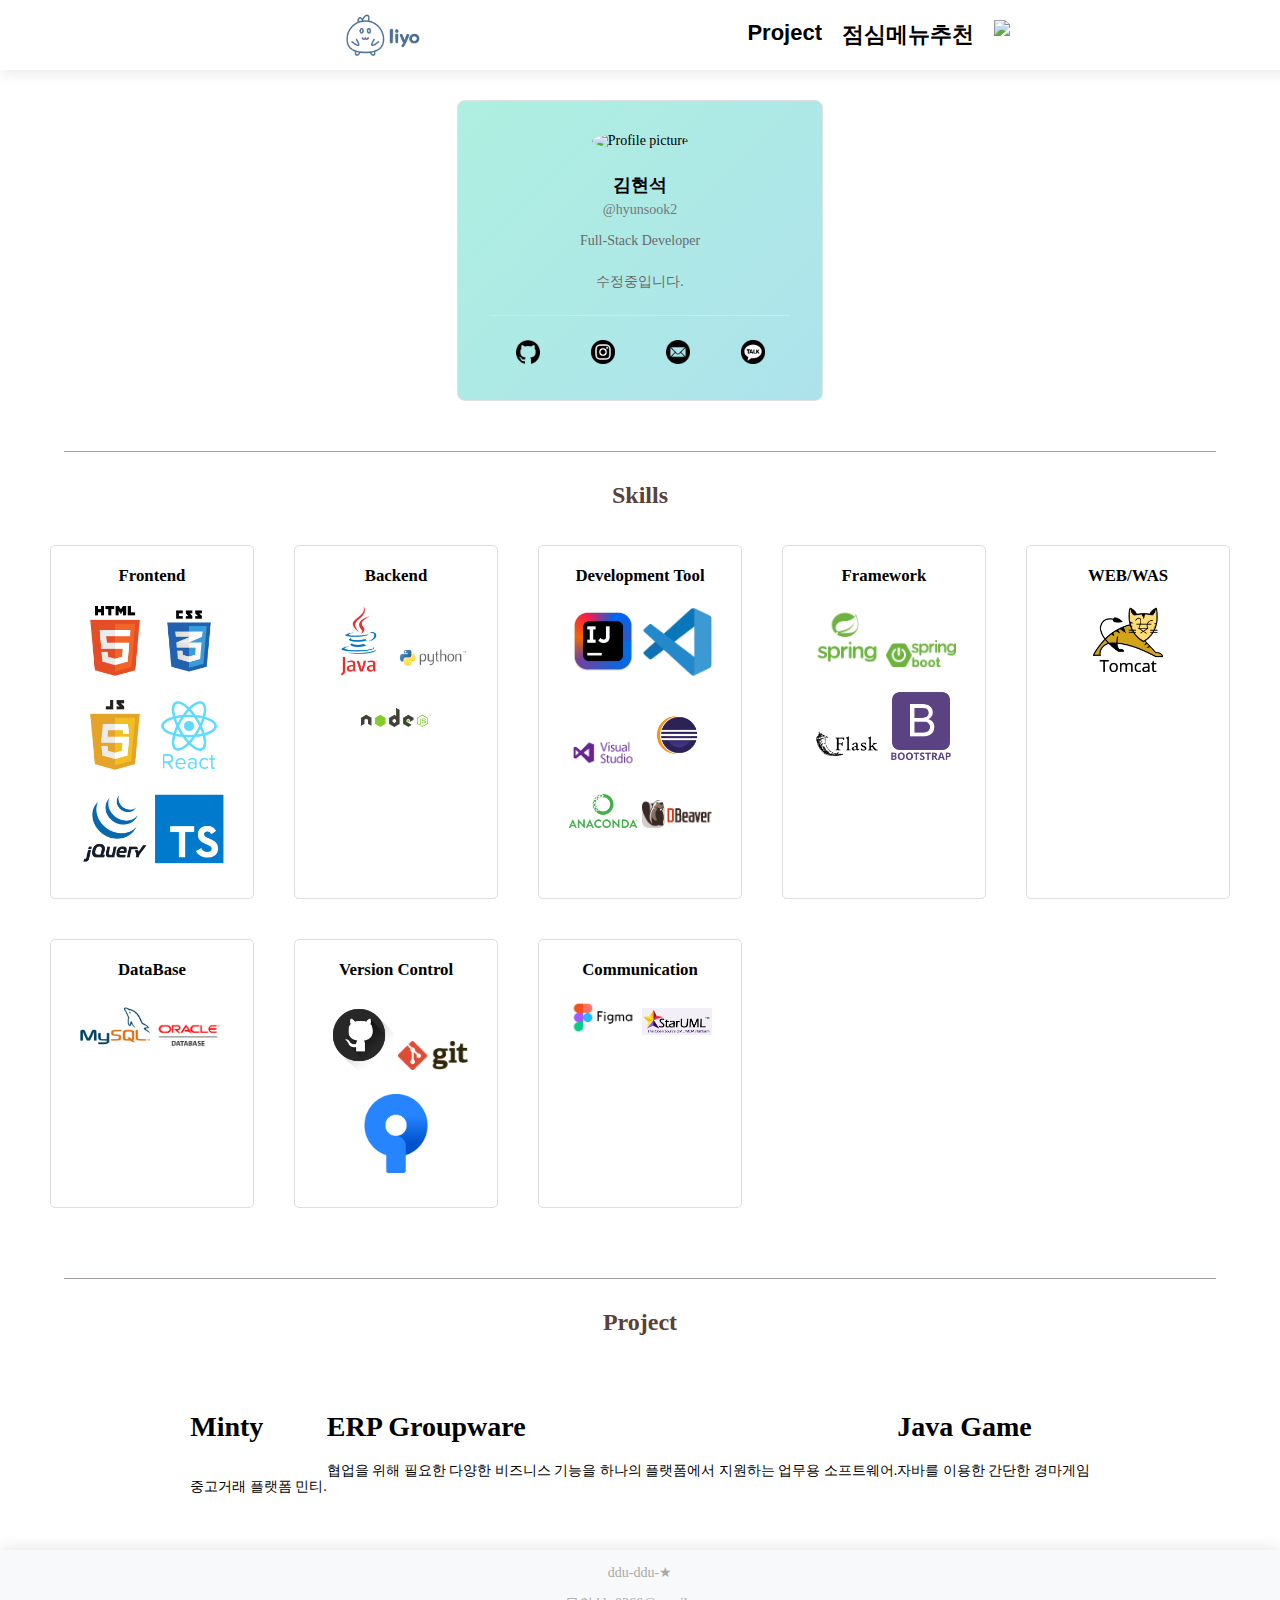
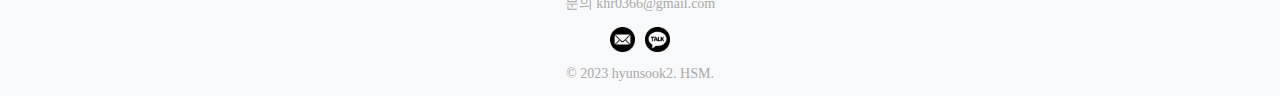
==== commit 37d5d4f1: "Add files via upload" ====
--- a/index.html
+++ b/index.html
@@ -29,6 +29,7 @@
                 <a href="https://open.kakao.com/o/sg49Axsf" class="link-icon"><img src="image/icon/kakao.png" alt="Kakao"></a>
             </div>
         </div>
+         
     </div>
 
     <div class="line"></div>
--- a/css/index.css
+++ b/css/index.css
@@ -1,16 +1,41 @@
+@font-face {
+    font-family: 'ImcreSoojin';
+    src: url('https://cdn.jsdelivr.net/gh/projectnoonnu/noonfonts_20-04@2.3/ImcreSoojin.woff') format('woff');
+    font-weight: normal;
+    font-style: normal;
+}
+.profile-container {
+	background: linear-gradient(-45deg, #e543123f, #e73c7e3b, #23a5d55f, #23d5ab5e);
+	background-size: 400% 400%;
+	animation: gradient 5s ease infinite;
+	
+}
+
+@keyframes gradient {
+	0% {
+		background-position: 0% 50%;
+	}
+	50% {
+		background-position: 100% 50%;
+	}
+	100% {
+		background-position: 0% 50%;
+	}
+}
+
 body {
-font-family: "Raleway";
+font-family: "ImcreSoojin";
 font-size: 14px;
 font-weight: 500;
-background-color: #FCE9F1;
 -webkit-font-smoothing: antialiased;
 margin: 0;
   padding-top: 0;
   padding-bottom: 0;
+  
 }
 
 .title {
-font-family: "Raleway";
+font-family: "ImcreSoojin";
 font-size: 24px;
 font-weight: 700;
 color: #5D4037;
@@ -181,7 +206,7 @@
 z-index: 0;
 width: 100%;
 height: 100%;
-background-image: linear-gradient(to bottom, transparent 0%, rgba(0, 0, 0, 0.6) 100%);
+/* background-image: linear-gradient(to bottom, transparent 0%, rgba(0, 0, 0, 0.6) 100%); */
 background-blend-mode: overlay;
 opacity: 0;
 transform: translateY(100%);
@@ -205,11 +230,12 @@
 
 .line {
 flex-basis: 100%;
-border-bottom: 1px solid black;
+border-bottom: 1px solid rgba(95, 80, 80, 0.555);
 margin-top: 50px;
 margin-bottom: 30px;
 margin-left: 5%;
 margin-right: 5%;
+
 }
 
 /* Skills Section */
@@ -259,4 +285,4 @@
 
 #scrollToTopBtn.show {
   display: block;
-}+}
--- a/css/header.css
+++ b/css/header.css
@@ -1,9 +1,9 @@
 @font-face {
-    font-family: 'Dovemayo_gothic';
-    src: url('https://cdn.jsdelivr.net/gh/projectnoonnu/noonfonts_2302@1.1/Dovemayo_gothic.woff2') format('woff2');
+    font-family: 'ImcreSoojin';
+    src: url('https://cdn.jsdelivr.net/gh/projectnoonnu/noonfonts_20-04@2.3/ImcreSoojin.woff') format('woff');
     font-weight: normal;
     font-style: normal;
-  }
+}
   
   .header {
     display: flex;
@@ -16,7 +16,7 @@
     z-index: 1;
     position: fixed;
     top: 0;
-    font-family: 'Dovemayo_gothic', sans-serif;
+    font-family: 'ImcreSoojin', sans-serif;
   }
   
   .navbar {
@@ -43,12 +43,13 @@
   .nav-link {
     text-decoration: none;
     color: black;
-    font-family: 'Dovemayo_gothic', sans-serif;
+    font-family: 'ImcreSoojin', sans-serif;
     font-size: 22px;
     transition: color 0.3s;
+    font-weight:bolder;
   }
   
   .nav-link:hover {
     color: gray;
   }
-  +  
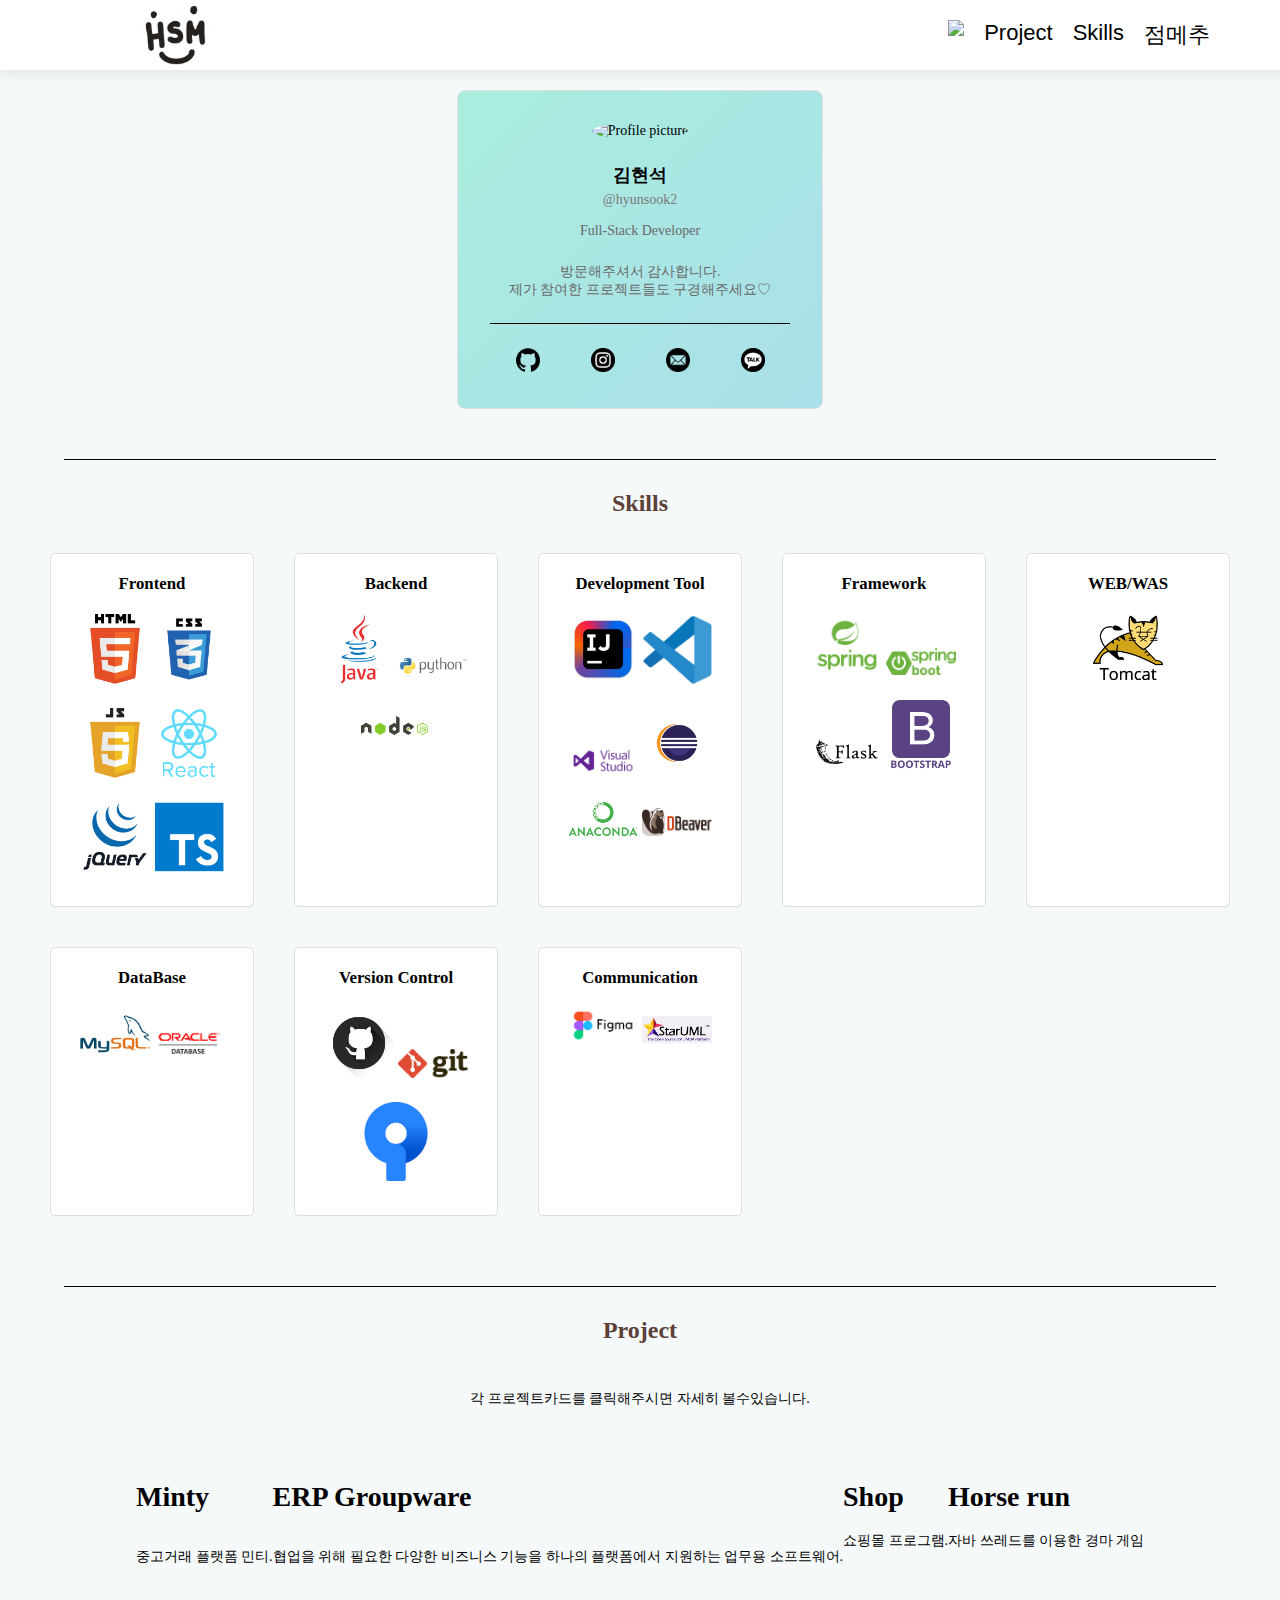
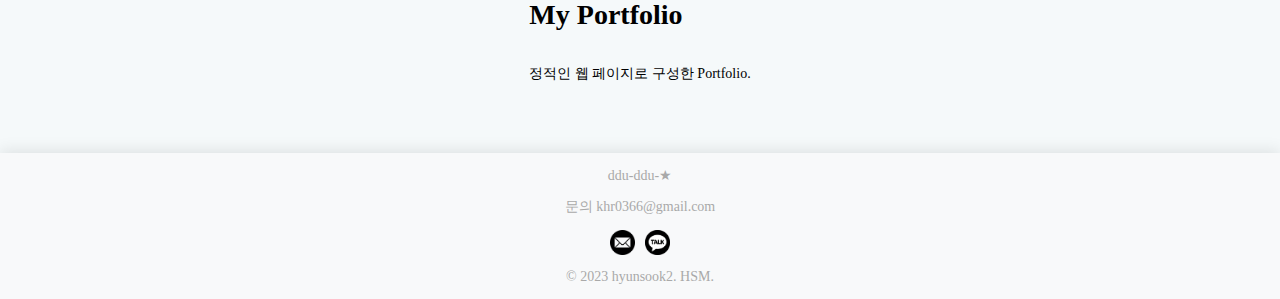
==== commit 5a0c71ba: "Add files via upload" ====
--- a/index.html
+++ b/index.html
@@ -4,23 +4,26 @@
     <meta charset="UTF-8">
     <title>hyunsook2 portfolio</title>
     <link rel="stylesheet" href="css/index.css">
-    <link rel="icon" href="image/logo/liyo2.png" type="image/png">
+    <link rel="icon" href="image/logo/HSM2.jpg" type="image/jpg">
     <link rel="stylesheet" href="https://cdnjs.cloudflare.com/ajax/libs/font-awesome/5.15.1/css/all.min.css">
     <link rel="stylesheet" type="text/css" href="css/header.css">
     <link rel="stylesheet" type="text/css" href="css/footer.css">
+    <script srt="js/header.js"></script>
     <script src="js/layout.js"></script>
+    <script src="js/up.js"></script>
 </head>
 <body>
     <div id="header">
     </div>
     <!-- 프로필 부분 -->
+    
     <div id="profile-section">
         <div class="profile-container">
             <img src="https://github.com/hyunsook2.png" alt="Profile picture" class="profile-picture">
             <h2 class="profile-name">김현석</h2>
             <p class="profile-username">@hyunsook2</p>
             <p class="profile-role">Full-Stack Developer</p>
-            <p class="profile-role">수정중입니다.</p>
+            <p class="profile-role">방문해주셔서 감사합니다. <br> 제가 참여한 프로젝트들도 구경해주세요♡</p>
             <hr class="profile-separator">
             <div class="profile-links">
                 <a href="https://github.com/hyunsook2" class="link-icon"><img src="image/icon/github.png" alt="Velog"></i></a>
@@ -31,12 +34,11 @@
         </div>
          
     </div>
-
-    <div class="line"></div>
-
     <!-- skils 부분 -->
     <div id = "skills-section">
-        <h1 class="title">Skills</h1>
+        <div class="line"></div>
+        <div>
+            <h1 class="title">Skills</h1>
             <article class="Skills_Skills__NOlZH" id="skills">
             <div class="Skills_content__g0p1s">
                 <div class="Skills_tech-stacks-container__wPIVK">
@@ -68,7 +70,7 @@
                         <div class="Skills_title__TH2ju">Framework</div>
                         <img class="Skills_img__f94MA" src="image/skils/Framework/spring.png" alt="">
                         <img class="Skills_img__f94MA" src="image/skils/Framework/SpringBoot.png" alt="">
-                            <img class="Skills_img__f94MA" src="image/skils/Framework/flask.png" alt="">
+                        <img class="Skills_img__f94MA" src="image/skils/Framework/flask.png" alt="">
                         <img class="Skills_img__f94MA" src="image/skils/Framework/bootstrap.png" alt="">
                     </div>
                     <div class="Skills_tech-stacks__f20f8">
@@ -92,36 +94,54 @@
                         <img class="Skills_img__f94MA" src="image/skils/coummunication/StarUML.png" alt="">
                     </div>
                 </div>
-            </div>
-        </article>
+            </article>
+        </div>
     </div>
 
     <div class="line"></div>
 
     <!-- Project 부분 -->
     <div id="project-section">
-        <h1 class="title">Project</h1>
-
+        <h1 class="title">Project</h1><br>
+        <p style="text-align: center;">각 프로젝트카드를 클릭해주시면 자세히 볼수있습니다.</p>
         <div id="app" class="container">
-            <card data-image="image/project/Minty/MintyLogo.png">
+            <card data-image="image/project/Minty/MintyLogo.png" data-id="Minty">
                 <h1 slot="header">Minty</h1>
                 <p slot="content">
                     <br>
                     중고거래 플랫폼 민티.
                 </p>
             </card>
-            <card data-image="image/project/ERPGroupware/RebootLogo.png">
+            <card data-image="image/project/ERPGroupware/RebootLogo.png" data-id="ERPGroupware">
                 <h1 slot="header">ERP Groupware</h1>
-                <p slot="content">협업을 위해 필요한 다양한 비즈니스 기능을 하나의 플랫폼에서 지원하는 업무용 소프트웨어.</p>
+                <p slot="content"><br>협업을 위해 필요한 다양한 비즈니스 기능을 하나의 플랫폼에서 지원하는 업무용 소프트웨어.</p>
             </card>
-            <card data-image="image/project/JavaGame/horse.jpg">
-                <h1 slot="header">Java Game</h1>
-                <p slot="content">자바를 이용한 간단한 경마게임
+            <card data-image="image/project/Shop/ShopLogo.png" data-id="Shop">
+                <h1 slot="header">Shop</h1>
+                <p slot="content">쇼핑몰 프로그램.
                     <br>                                            <br>
+                </p>
+            </card>
+            <card data-image="image/project/horse/horse.jpg" data-id="horse">
+                <h1 slot="header">Horse run</h1>
+                <p slot="content">자바 쓰레드를 이용한 경마 게임
+                    <br>                                            <br>
+                </p>
+            </card>
+            <card data-image="image/project/Portfolio/portfolio.png" data-id="Portfolio">
+                <h1 slot="header">My Portfolio</h1>
+                <p slot="content">
+                    <br>
+                    정적인 웹 페이지로 구성한 Portfolio.
+                    <br>                                                <br>
                 </p>
             </card>
         </div>
     </div>
+
+    <a id="scrollToTopBtn" onclick="scrollToTop()" title="Scroll to Top">
+        <img src="image/icon/up.png" alt="Scroll to Top">
+    </a>
 
     <script src="https://unpkg.com/vue@2.6.14/dist/vue.js"></script>
     <script src="js/index.js"></script>
--- a/css/index.css
+++ b/css/index.css
@@ -1,26 +1,26 @@
 @font-face {
-    font-family: 'ImcreSoojin';
-    src: url('https://cdn.jsdelivr.net/gh/projectnoonnu/noonfonts_20-04@2.3/ImcreSoojin.woff') format('woff');
-    font-weight: normal;
-    font-style: normal;
+  font-family: 'ImcreSoojin';
+  src: url('https://cdn.jsdelivr.net/gh/projectnoonnu/noonfonts_20-04@2.3/ImcreSoojin.woff') format('woff');
+  font-weight: normal;
+  font-style: normal;
 }
 .profile-container {
-	background: linear-gradient(-45deg, #e543123f, #e73c7e3b, #23a5d55f, #23d5ab5e);
-	background-size: 400% 400%;
-	animation: gradient 5s ease infinite;
-	
+background: linear-gradient(-45deg, #e543123f, #e73c7e3b, #23a5d55f, #23d5ab5e);
+background-size: 400% 400%;
+animation: gradient 5s ease infinite;
+
 }
 
 @keyframes gradient {
-	0% {
-		background-position: 0% 50%;
-	}
-	50% {
-		background-position: 100% 50%;
-	}
-	100% {
-		background-position: 0% 50%;
-	}
+0% {
+  background-position: 0% 50%;
+}
+50% {
+  background-position: 100% 50%;
+}
+100% {
+  background-position: 0% 50%;
+}
 }
 
 body {
@@ -29,13 +29,21 @@
 font-weight: 500;
 -webkit-font-smoothing: antialiased;
 margin: 0;
-  padding-top: 0;
-  padding-bottom: 0;
-  
+padding-top: 0;
+padding-bottom: 0;
+background-color: #e4eef15f;
+}
+
+.visitor-counter img {
+  position: absolute;
+  right: 5%;
+  top: 12%;  
+  width: 150px;  
+  height: auto; 
 }
 
 .title {
-font-family: "ImcreSoojin";
+font-family: "Raleway";
 font-size: 24px;
 font-weight: 700;
 color: #5D4037;
@@ -44,7 +52,7 @@
 
 
 #profile-section {
-margin-top: 100px;
+margin-top: 10vh;
 display: flex;
 justify-content: center;
 align-items: center;
@@ -86,7 +94,7 @@
 .profile-separator {
 border: 0;
 height: 1px;
-background-color: #e0e0e0;
+background-color: black;
 margin-bottom: 24px;
 }
 
@@ -206,7 +214,7 @@
 z-index: 0;
 width: 100%;
 height: 100%;
-/* background-image: linear-gradient(to bottom, transparent 0%, rgba(0, 0, 0, 0.6) 100%); */
+
 background-blend-mode: overlay;
 opacity: 0;
 transform: translateY(100%);
@@ -230,12 +238,11 @@
 
 .line {
 flex-basis: 100%;
-border-bottom: 1px solid rgba(95, 80, 80, 0.555);
+border-bottom: 1px solid black;
 margin-top: 50px;
 margin-bottom: 30px;
 margin-left: 5%;
 margin-right: 5%;
-
 }
 
 /* Skills Section */
--- a/css/header.css
+++ b/css/header.css
@@ -1,11 +1,42 @@
 @font-face {
-    font-family: 'ImcreSoojin';
-    src: url('https://cdn.jsdelivr.net/gh/projectnoonnu/noonfonts_20-04@2.3/ImcreSoojin.woff') format('woff');
-    font-weight: normal;
-    font-style: normal;
+  font-family: 'ImcreSoojin';
+  src: url('https://cdn.jsdelivr.net/gh/projectnoonnu/noonfonts_20-04@2.3/ImcreSoojin.woff') format('woff');
+  font-weight: normal;
+  font-style: normal;
 }
+  html {
+    scroll-behavior: smooth; /* 스크롤 애니메이션 활성화 */
+  }
   
   .header {
+    display: flex;
+    align-items: center;
+    justify-content: space-between;
+    width: 100%;
+    background-color: white;
+    padding: 15px 30px;
+    box-shadow: 0px 2px 15px rgba(0, 0, 0, 0.1);
+    z-index: 1;
+    position: fixed;
+    top: 0;
+    font-family: 'ImcreSoojin', sans-serif;
+  }
+
+  .header2 {
+    display: flex;
+    align-items: center;
+    justify-content: space-between;
+    width: 100%;
+    background-color: white;
+    padding: 15px 30px;
+    box-shadow: 0px 2px 15px rgba(0, 0, 0, 0.1);
+    z-index: 1;
+    position: fixed;
+    top: 0;
+    font-family: 'ImcreSoojin', sans-serif;
+  }
+
+  .header3 {
     display: flex;
     align-items: center;
     justify-content: space-between;
@@ -25,7 +56,7 @@
     justify-content: space-between;
     height: 40px;
     width: calc(100% - 60px);
-    padding: 0 300px;
+    padding: 0 100px;
   }
   
   .navbar-brand {
@@ -46,10 +77,9 @@
     font-family: 'ImcreSoojin', sans-serif;
     font-size: 22px;
     transition: color 0.3s;
-    font-weight:bolder;
   }
   
   .nav-link:hover {
     color: gray;
   }
-  
+  